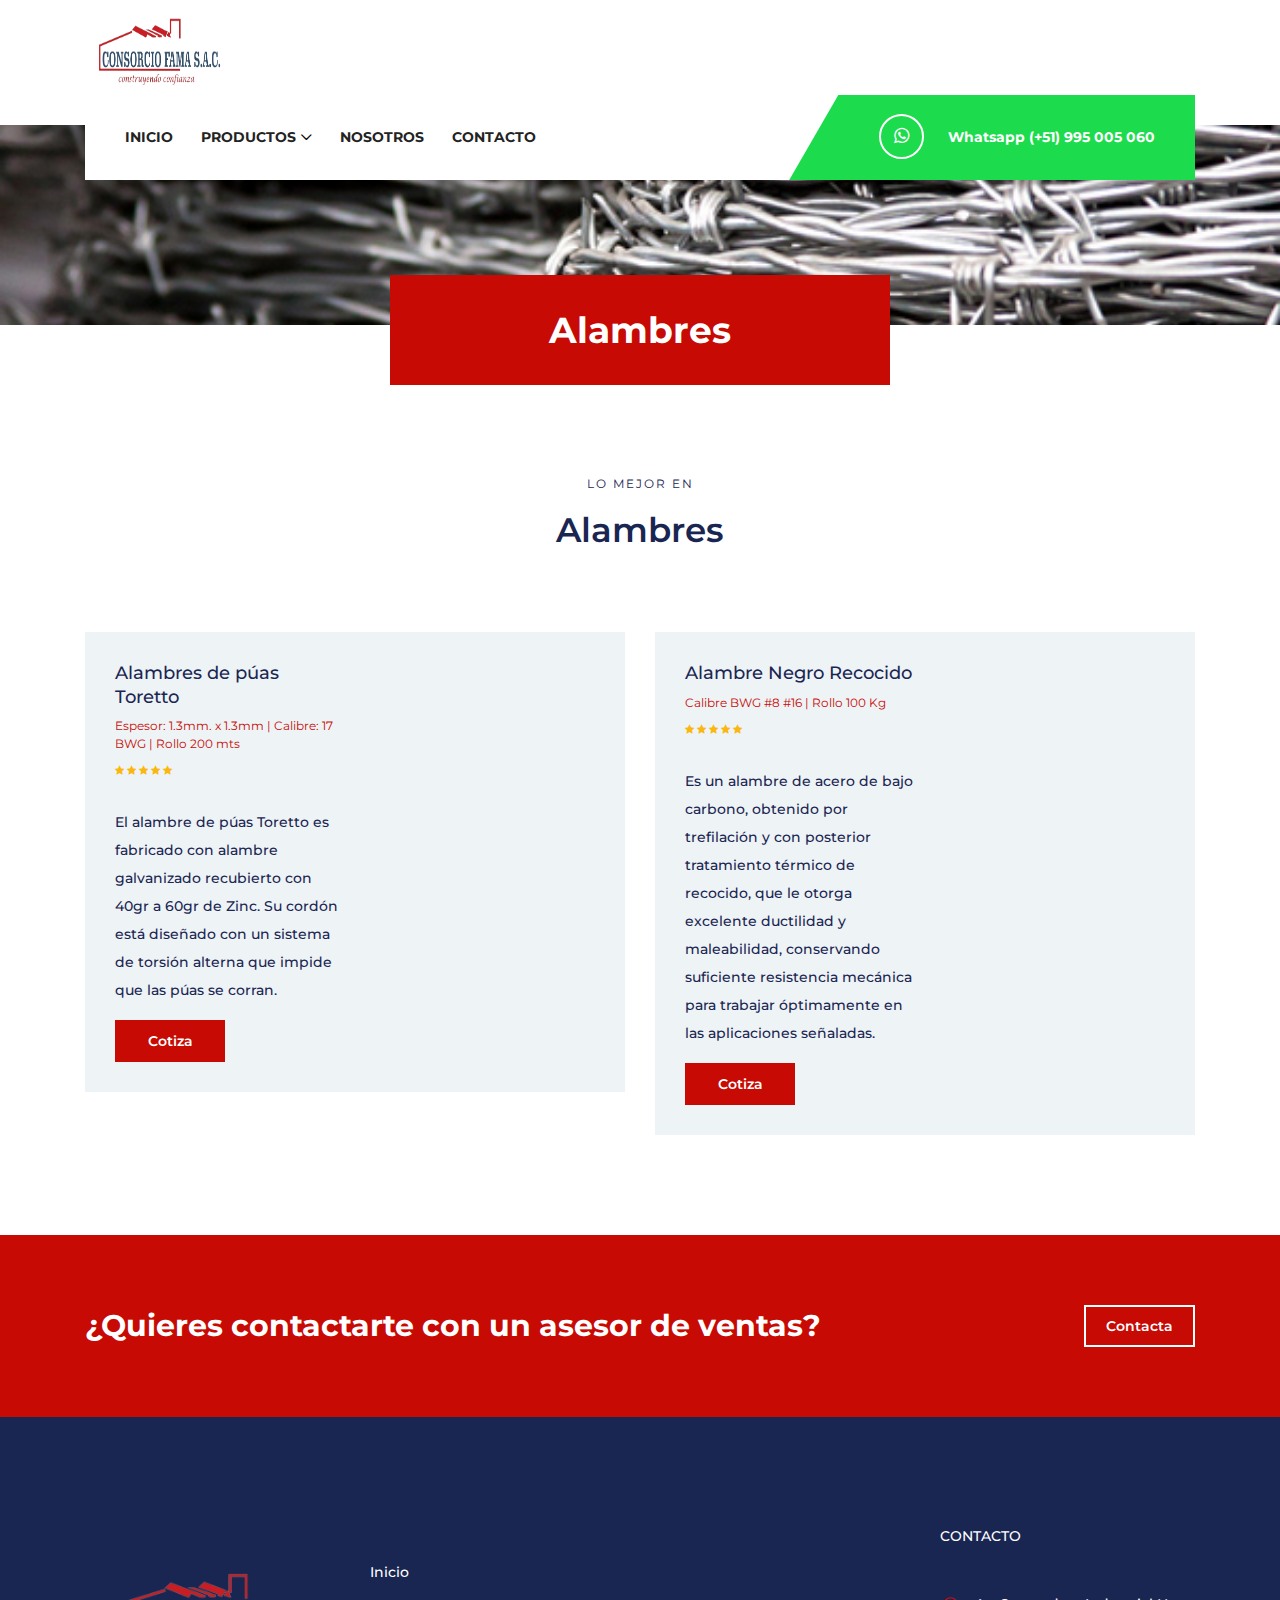
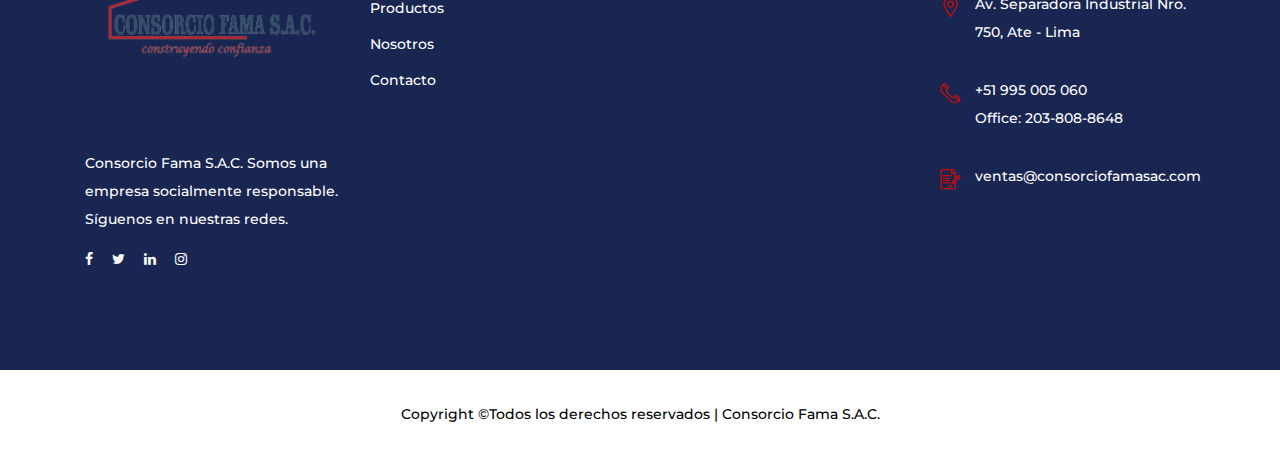
==== alambres.html @ 47dd31bc "carga de otras paginas de productos" ====
<!DOCTYPE html>
<html lang="en">

<head>
    <meta charset="UTF-8">
    <meta name="description" content="">
    <meta http-equiv="X-UA-Compatible" content="IE=edge">
    <meta name="viewport" content="width=device-width, initial-scale=1, shrink-to-fit=no">
    <!-- The above 4 meta tags *must* come first in the head; any other head content must come *after* these tags -->

    <!-- Title -->
    <title>Consorcio Fama s.a.c | Alambres</title>

    <!-- Favicon -->
    <link rel="icon" href="img/core-img/favicon.ico">

    <!-- Core Stylesheet -->
    <link rel="stylesheet" href="style.css">

</head>

<body>
    <!-- ##### Preloader ##### -->
    <div id="preloader">
        <i class="circle-preloader"></i>
    </div>

    <!-- ##### Header Area Start ##### -->
    <header class="header-area">

        <!-- Top Header Area -->
        <div class="top-header">
            <div class="container h-100">
                <div class="row h-100">
                    <div class="col-12 h-100">
                        <div class="header-content h-100 d-flex align-items-center justify-content-between">
                            <div class="logo">
                                <a href="index.html"><img src="img/logo.png" alt=""></a>
                            </div>
                            <!--<div class="login-content">
                                <a href="#">Register / Login</a>
                            </div>-->
                        </div>
                    </div>
                </div>
            </div>
        </div>

        <!-- Navbar Area -->
        <div class="academy-main-menu">
            <div class="classy-nav-container breakpoint-off">
                <div class="container">
                    <!-- Menu -->
                    <nav class="classy-navbar justify-content-between" id="academyNav">
                        

                        <!-- Navbar Toggler -->
                        <div class="classy-navbar-toggler">
                            <span class="navbarToggler"><span></span><span></span><span></span></span>
                        </div>

                        <!-- Menu -->
                        <div class="classy-menu">

                            <!-- close btn -->
                            <div class="classycloseIcon">
                                <div class="cross-wrap"><span class="top"></span><span class="bottom"></span></div>
                            </div>

                            <!-- Nav Start -->
                            <div class="classynav">
                                <ul>
                                    <li><a href="index.html">Inicio</a></li>
                                    
                                    <li><a href="#">Productos</a>
                                        <div class="megamenu">
                                            <ul class="single-mega cn-col-4">
                                                
                                                <li><a href="calaminas.html">Calaminas</a></li>
                                                <li><a href="mallas.html">Mallas</a></li>
                                                <li><a href="madera.html">Madera</a></li>
                                                <li><a href="alambres.html">Alambres</a></li>
                                                <li><a href="#">Clavos</a></li>
                                                <li><a href="#">Bobinas</a></li>
                                            </ul>
                                           
                                            <div class="single-mega cn-col-4">
                                                <img src="img/alambres/alambre1.jpg" alt="">
                                            </div>
                                        </div>
                                    </li>
                                    <li><a href="index.html#nosotros">Nosotros</a></li>
                                    
                                    <li><a href="#">Contacto</a></li>
                                </ul>
                            </div>
                            <!-- Nav End -->
                        </div>

                        <!-- Calling Info -->
                        <div class="calling-info">
                            <div class="call-center">
                                <a href="https://api.whatsapp.com/send?phone=51995005060&text=Hola,%20quiero%20mas%20informacion%20sobre%20el%20consorcio%20FAMA%20S.A.C."   target="_blank"  ><i class="fa fa-whatsapp"></i> <span> Whatsapp (+51) 995 005 060</span></a>  
                                
                            </div>
                        </div>
                    </nav>
                </div>
            </div>
        </div>
    </header>
    <!-- ##### Header Area End ##### -->

    <!-- ##### Breadcumb Area Start ##### -->
    <div class="breadcumb-area bg-img" style="background-image: url(img/bg-img/bg-33.jpg);">
        <div class="bradcumbContent">
            <h2>Alambres</h2>
        </div>
    </div>
    <!-- ##### Breadcumb Area End ##### -->

    <!-- ##### Top Popular Courses Area Start ##### -->
    <div class="top-popular-courses-area mt-50 section-padding-100-70">
        <div class="container">
            <div class="row">
                <div class="col-12">
                    <div class="section-heading text-center mx-auto wow fadeInUp" data-wow-delay="300ms">
                        <span>Lo mejor en </span>
                        <h3>Alambres</h3>
                    </div>
                </div>
            </div>
            <div class="row">

                <!-- Single Top Popular Course -->
                <div class="col-12 col-lg-6">
                    <div class="single-top-popular-course d-flex align-items-center flex-wrap mb-30 wow fadeInUp" data-wow-delay="400ms">
                        <div class="popular-course-content">
                            <h5>Alambres de púas Toretto</h5>
                            <span>Espesor: 1.3mm. x 1.3mm
                              | Calibre: 17 BWG  | Rollo 200 mts</span>
                            <div class="course-ratings">
                                <i class="fa fa-star" aria-hidden="true"></i>
                                <i class="fa fa-star" aria-hidden="true"></i>
                                <i class="fa fa-star" aria-hidden="true"></i>
                                <i class="fa fa-star" aria-hidden="true"></i>
                                <i class="fa fa-star" aria-hidden="true"></i>
                            </div>
                            <p>El alambre de púas Toretto es fabricado con alambre galvanizado recubierto
                                con 40gr a 60gr de Zinc. Su cordón está diseñado con un sistema de torsión
                                alterna que impide que las púas se corran.</p>
                                <a href="https://api.whatsapp.com/send?phone=51995005060&text=Hola,%20quiero%20mas%20informacion%20sobre%20el%20consorcio%20FAMA%20S.A.C."   target="_blank"  class="btn academy-btn btn-sm">Cotiza</a>
                        </div>
                        <div class="popular-course-thumb bg-img" style="background-image: url(img/alambres/alambre1.jpg);"></div>
                    </div>
                </div>

                <!-- Single Top Popular Course -->
                <div class="col-12 col-lg-6">
                    <div class="single-top-popular-course d-flex align-items-center flex-wrap mb-30 wow fadeInUp" data-wow-delay="500ms">
                        <div class="popular-course-content">
                            <h5>Alambre Negro Recocido</h5>
                            <span>Calibre BWG #8 #16
                                |  Rollo 100 Kg</span>
                            <div class="course-ratings">
                                <i class="fa fa-star" aria-hidden="true"></i>
                                <i class="fa fa-star" aria-hidden="true"></i>
                                <i class="fa fa-star" aria-hidden="true"></i>
                                <i class="fa fa-star" aria-hidden="true"></i>
                                <i class="fa fa-star" aria-hidden="true"></i>
                            </div>
                            <p>Es un alambre de acero de bajo carbono, obtenido por trefilación y con
                                posterior tratamiento térmico de recocido, que le otorga excelente ductilidad
                                y maleabilidad, conservando suficiente resistencia mecánica para trabajar
                                óptimamente en las aplicaciones señaladas. </p>
                            <a href="https://api.whatsapp.com/send?phone=51995005060&text=Hola,%20quiero%20mas%20informacion%20sobre%20el%20consorcio%20FAMA%20S.A.C."   target="_blank"  class="btn academy-btn btn-sm">Cotiza</a>
                        </div>
                        <div class="popular-course-thumb bg-img" style="background-image: url(img/alambres/alambre2.png);"></div>
                    </div>
                </div>

                

                
               
            </div>
        </div>
    </div>
    

    <!-- ##### CTA Area Start ##### -->
    <div class="call-to-action-area">
        <div class="container">
            <div class="row">
                <div class="col-12">
                    <div class="cta-content d-flex align-items-center justify-content-between flex-wrap">
                        <h3>¿Quieres contactarte con un asesor de ventas? </h3>
                    
                        <a href="https://api.whatsapp.com/send?phone=51995005060&text=Hola,%20quiero%20mas%20informacion%20sobre%20el%20consorcio%20FAMA%20S.A.C."   target="_blank"  class="btn academy-btn">Contacta</a>
                    </div>
                </div>
            </div>
        </div>
    </div>
    <!-- ##### CTA Area End ##### -->

    <!-- ##### Footer Area Start ##### -->
    <footer class="footer-area">
        <div class="main-footer-area section-padding-100-0">
            <div class="container">
                <div class="row">
                    <!-- Footer Widget Area -->
                    <div class="col-12 col-sm-6 col-lg-3">
                        <div class="footer-widget mb-100">
                            <div class="widget-title">
                                <a href="#"><img src="img/logo.png" alt=""></a>
                            </div>
                            <p>Consorcio Fama S.A.C. Somos una empresa socialmente responsable. Síguenos en nuestras redes.</p>
                            <div class="footer-social-info">
                                <a href="#"><i class="fa fa-facebook"></i></a>
                                <a href="#"><i class="fa fa-twitter"></i></a>
                                <a href="#"><i class="fa fa-linkedin"></i></a>
                                
                                <a href="#"><i class="fa fa-instagram"></i></a>
                            </div>
                        </div>
                    </div>
                    <!-- Footer Widget Area -->
                    <div class="col-12 col-sm-6 col-lg-3">
                        <div class="footer-widget mb-100">
                            <div class="widget-title">
                                
                            </div>
                            <nav>
                                <ul class="useful-links">
                                    <li><a href="#">Inicio</a></li>
                                    <li><a href="#catalogo">Productos</a></li>
                                    <li><a href="#nosotros">Nosotros</a></li>
                                    <li><a href="#">Contacto</a></li>
                                </ul>
                            </nav>
                        </div>
                    </div>
                    <!-- Footer Widget Area -->
                    <div class="col-12 col-sm-6 col-lg-3">
                        <div class="footer-widget mb-100">
                            <div class="widget-title">
                                
                            </div>
                            <div class="gallery-list d-flex justify-content-between flex-wrap">
                                
                            </div>
                        </div>
                    </div>
                    <!-- Footer Widget Area -->
                    <div class="col-12 col-sm-6 col-lg-3">
                        <div class="footer-widget mb-100">
                            <div class="widget-title">
                                <h6>Contacto</h6>
                            </div>
                            <div class="single-contact d-flex mb-30">
                                <i class="icon-placeholder"></i>
                                <p>Av. Separadora Industrial Nro. 750, Ate - Lima</p>
                            </div>
                            <div class="single-contact d-flex mb-30">
                                <i class="icon-telephone-1"></i>
                                <p>+51 995 005 060 <br>Office: 203-808-8648</p>
                            </div>
                            <div class="single-contact d-flex">
                                <i class="icon-contract"></i>
                                <p>ventas@consorciofamasac.com</p>
                            </div>
                        </div>
                    </div>
                </div>
            </div>
        </div>
        <div class="bottom-footer-area">
            <div class="container">
                <div class="row">
                    <div class="col-12">
                        <p style="color:black">
                            Copyright &copy;Todos los derechos reservados  | Consorcio Fama S.A.C.
                            </p>
                    </div>
                </div>
            </div>
        </div>
    </footer>
    <!-- ##### Footer Area Start ##### -->

    <!-- ##### All Javascript Script ##### -->
    <!-- jQuery-2.2.4 js -->
    <script src="js/jquery/jquery-2.2.4.min.js"></script>
    <!-- Popper js -->
    <script src="js/bootstrap/popper.min.js"></script>
    <!-- Bootstrap js -->
    <script src="js/bootstrap/bootstrap.min.js"></script>
    <!-- All Plugins js -->
    <script src="js/plugins/plugins.js"></script>
    <!-- Active js -->
    <script src="js/active.js"></script>
</body>

</html>
---- style.css ----
/* [Master Stylesheet v1.0] */
/* :: :: 1.0 Import Fonts */
@import url("https://fonts.googleapis.com/css?family=Montserrat:300,400,500,600,700,800,900");
/* :: 2.0 Import All CSS */
@import url(css/bootstrap.min.css);
@import url(css/owl.carousel.min.css);
@import url(css/animate.css);
@import url(css/magnific-popup.css);
@import url(css/font-awesome.min.css);
@import url(css/custom-icon.css);
@import url(css/classy-nav.min.css);
/* :: 3.0 Base CSS */
* {
  margin: 0;
  padding: 0; }

body {
  font-family: "Montserrat", sans-serif;
  font-size: 14px; }

h1,
h2,
h3,
h4,
h5,
h6 {
  color: #1a2652;
  line-height: 1.3;
  font-weight: 700; }

p {
  color: #1a2652;
  font-size: 14px;
  line-height: 2;
  font-weight: 500; }

a,
a:hover,
a:focus {
  -webkit-transition-duration: 500ms;
  transition-duration: 500ms;
  text-decoration: none;
  outline: 0 solid transparent;
  color: #141414;
  font-weight: 600;
  font-size: 14px; }
  .logo img{   
    width: 150px;
    height: 150px;
   
    }



ul,
ol {
  margin: 0; }
  ul li,
  ol li {
    list-style: none; }

img {
  height: auto;
  max-width: 100%; }

/* Spacing */
.mt-15 {
  margin-top: 15px !important; }

.mt-30 {
  margin-top: 30px !important; }

.mt-50 {
  margin-top: 50px !important; }

.mt-70 {
  margin-top: 70px !important; }

.mt-100 {
  margin-top: 100px !important; }

.mb-15 {
  margin-bottom: 15px !important; }

.mb-30 {
  margin-bottom: 30px !important; }

.mb-50 {
  margin-bottom: 50px !important; }

.mb-70 {
  margin-bottom: 70px !important; }

.mb-100 {
  margin-bottom: 100px !important; }

.ml-15 {
  margin-left: 15px !important; }

.ml-30 {
  margin-left: 30px !important; }

.ml-50 {
  margin-left: 50px !important; }

.mr-15 {
  margin-right: 15px !important; }

.mr-30 {
  margin-right: 30px !important; }

.mr-50 {
  margin-right: 50px !important; }

/* Height */
.height-400 {
  height: 400px !important; }

.height-500 {
  height: 500px !important; }

.height-600 {
  height: 600px !important; }

.height-700 {
  height: 700px !important; }

.height-800 {
  height: 800px !important; }

/* Section Padding */
.section-padding-100 {
  padding-top: 100px;
  padding-bottom: 100px; }

.section-padding-100-0 {
  padding-top: 100px;
  padding-bottom: 0; }

.section-padding-0-100 {
  padding-top: 0;
  padding-bottom: 100px; }

.section-padding-100-70 {
  padding-top: 100px;
  padding-bottom: 70px; }

/* Section Heading */
.section-heading {
  position: relative;
  z-index: 1;
  max-width: 600px;
  margin-bottom: 80px !important; }
  .section-heading span {
    color: #1a2652;
    font-size: 12px;
    text-transform: uppercase;
    margin-bottom: 15px;
    display: block;
    letter-spacing: 2px; }
  .section-heading h3 {
    font-size: 34px;
    margin-bottom: 0;
    font-weight: 600; }
    @media only screen and (max-width: 767px) {
      .section-heading h3 {
        font-size: 24px; } }
  .section-heading.text-left {
    text-align: left !important; }
  .section-heading.white span,
  .section-heading.white h3 {
    color: #ffffff; }

/* Preloader */
#preloader {
  background: #c70a04;
  background: -webkit-linear-gradient(to right, #c70a04, #c70a04);
  background: linear-gradient(to right, #c70a04, #c70a04);
  width: 100%;
  height: 100%;
  position: fixed;
  top: 0;
  left: 0;
  right: 0;
  z-index: 5000; }
  #preloader .circle-preloader {
    display: block;
    width: 60px;
    height: 60px;
    border: 2px solid rgba(255, 255, 255, 0.5);
    border-bottom-color: #ffffff;
    border-radius: 50%;
    position: absolute;
    top: 0;
    left: 0;
    right: 0;
    bottom: 0;
    margin: auto;
    animation: spin 2s infinite linear; }
@-webkit-keyframes spin {
  100% {
    -webkit-transform: rotate(360deg);
    transform: rotate(360deg); } }
@keyframes spin {
  100% {
    -webkit-transform: rotate(360deg);
    transform: rotate(360deg); } }
/* Miscellaneous */
.bg-img {
  background-position: center center;
  background-size: cover;
  background-repeat: no-repeat; }

.bg-white {
  background-color: #ffffff !important; }

.bg-dark {
  background-color: #000000 !important; }

.bg-transparent {
  background-color: transparent !important; }

.font-bold {
  font-weight: 700; }

.font-light {
  font-weight: 300; }

.bg-overlay {
  position: relative;
  z-index: 2;
  background-position: center center;
  background-size: cover; }
  .bg-overlay::after {
    background-color: rgba(0, 0, 0, 0.88);
    position: absolute;
    z-index: -1;
    top: 0;
    left: 0;
    width: 100%;
    height: 100%;
    content: ""; }

.mfp-image-holder .mfp-close,
.mfp-iframe-holder .mfp-close {
  color: #ffffff;
  right: 0;
  padding-right: 0;
  width: 30px;
  height: 30px;
  background-color: #c70a04;
  line-height: 30px;
  text-align: center;
  position: absolute;
  top: 40px;
  right: -30px; }
  @media only screen and (max-width: 767px) {
    .mfp-image-holder .mfp-close,
    .mfp-iframe-holder .mfp-close {
      right: 0; } }

/* ScrollUp */
#scrollUp {
  background: #c70a04;
  background: -webkit-linear-gradient(to right, #c70a04, #c70a04);
  background: linear-gradient(to right, #c70a04, #c70a04);
  border-radius: 0;
  bottom: 60px;
  box-shadow: 0 2px 6px 0 rgba(0, 0, 0, 0.3);
  color: #ffffff;
  font-size: 24px;
  height: 40px;
  line-height: 40px;
  right: 60px;
  text-align: center;
  width: 40px;
  -webkit-transition-duration: 500ms;
  transition-duration: 500ms; }
  #scrollUp:hover {
    background-color: #141414; }
  @media only screen and (max-width: 767px) {
    #scrollUp {
      bottom: 30px;
      right: 30px; } }

/* Essence Button */
.academy-btn {
  display: inline-block;
  min-width: 160px;
  height: 65px;
  color: #ffffff;
  border: none;
  border-radius: 0;
  padding: 0 40px;
  font-size: 14px;
  line-height: 65px;
  -webkit-transition: all 500ms;
  transition: all 500ms;
  background: #c70a04;
  background-image: -webkit-linear-gradient(left, #c70a04 0%, #c70a04 51%, #c70a04 100%);
  background-image: linear-gradient(to right, #c70a04 0%, #c70a04 51%, #c70a04 100%);
  font-weight: 600; }
  .academy-btn.btn-sm {
    min-width: 110px;
    padding: 0 20px;
    height: 42px;
    line-height: 42px; }
  .academy-btn.active, .academy-btn:hover, .academy-btn:focus {
    font-size: 14px;
    font-weight: 600;
    color: #ffffff;
    background: #c70a04;
    background: -webkit-linear-gradient(to right, #c70a04, #c70a04);
    background: linear-gradient(to right, #c70a04, #c70a04); }
  .academy-btn.btn-2 {
    background: #141414; }
    .academy-btn.btn-2:hover, .academy-btn.btn-2:focus {
      background: #c70a04; }
  .academy-btn.btn-3 {
    background: #c70a04; }
    .academy-btn.btn-3:hover, .academy-btn.btn-3:focus {
      background: #141414; }
  .academy-btn.btn-4 {
    background: #ffffff;
    border: 2px solid #c70a04;
    color: #1a2652; }
    .academy-btn.btn-4:hover, .academy-btn.btn-4:focus {
      background: #c70a04;
      color: #ffffff; }

/* Header Area CSS */
.header-area {
  position: relative;
  z-index: 100;
  width: 100%;
  height: 125px; }
  .header-area .top-header {
    width: 100%;
    height: 95px; }
    .header-area .top-header .login-content a {
      display: inline-block;
      font-weight: 600; }
      .header-area .top-header .login-content a:hover {
        color: #c70a04; }
  .header-area .academy-main-menu {
    position: absolute;
    width: 100%;
    height: 85px;
    background-color: transparent;
    top: 95px;
    z-index: 100;
    left: 0;
    right: 0; }
    .header-area .academy-main-menu .classy-nav-container {
      background-color: transparent; }
    .header-area .academy-main-menu .classy-navbar {
      background-color: #ffffff;
      height: 85px;
      padding: 0; }
      @media only screen and (min-width: 768px) and (max-width: 991px) {
        .header-area .academy-main-menu .classy-navbar {
          padding: 0;
          padding-left: 2em; } }
      @media only screen and (max-width: 767px) {
        .header-area .academy-main-menu .classy-navbar {
          padding: 0;
          padding-left: 2em; } }
      .header-area .academy-main-menu .classy-navbar .classynav ul li a {
        font-weight: 700;
        text-transform: uppercase; }
        .header-area .academy-main-menu .classy-navbar .classynav ul li a:hover, .header-area .academy-main-menu .classy-navbar .classynav ul li a:focus {
          color: #c70a04; }
    .header-area .academy-main-menu .classynav {
      padding-left: 2em; }
      @media only screen and (min-width: 992px) and (max-width: 1199px) {
        .header-area .academy-main-menu .classynav {
          padding-left: 1em; } }
      @media only screen and (min-width: 768px) and (max-width: 991px) {
        .header-area .academy-main-menu .classynav {
          padding-left: 0; } }
      @media only screen and (max-width: 767px) {
        .header-area .academy-main-menu .classynav {
          padding-left: 0; } }
    .header-area .academy-main-menu .calling-info {
      position: relative;
      padding-left: 80px;
      overflow: hidden; }
      @media only screen and (min-width: 992px) and (max-width: 1199px) {
        .header-area .academy-main-menu .calling-info {
          padding-left: 50px; } }
      .header-area .academy-main-menu .calling-info .call-center {
        position: relative;
        z-index: 1;
        background: #1cdb4c;
        background: -webkit-linear-gradient(to right, #1cdb4c, #1cdb4c);
        background: linear-gradient(to right, #1cdb4c, #1cdb4c);
        padding: 0 40px;
        line-height: 85px;
        height: 85px; }
        @media only screen and (min-width: 992px) and (max-width: 1199px) {
          .header-area .academy-main-menu .calling-info .call-center {
            padding: 0 15px 0 30px; } }
        .header-area .academy-main-menu .calling-info .call-center a {
          color: #ffffff;
          font-size: 14px;
          font-weight: 700;
          display: block; }
          .header-area .academy-main-menu .calling-info .call-center a i {
            width: 45px;
            height: 45px;
            border: 2px solid #ffffff;
            border-radius: 50%;
            display: inline-block;
            line-height: 41px;
            font-size: 18px;
            text-align: center;
            margin-right: 20px; }
            @media only screen and (min-width: 992px) and (max-width: 1199px) {
              .header-area .academy-main-menu .calling-info .call-center a i {
                margin-right: 10px; } }
          @media only screen and (max-width: 767px) {
            .header-area .academy-main-menu .calling-info .call-center a span {
              display: none; } }
        .header-area .academy-main-menu .calling-info .call-center:before {
          position: absolute;
          width: 50px;
          height: 120%;
          top: 3px;
          left: -28px;
          z-index: 1;
          background-color: #1cdb4c;
          content: '';
          -webkit-transform: rotate(30deg);
          transform: rotate(30deg); }
          @media only screen and (min-width: 992px) and (max-width: 1199px) {
            .header-area .academy-main-menu .calling-info .call-center:before {
              width: 42px; } }
  .header-area .is-sticky .academy-main-menu {
    position: fixed;
    width: 100%;
    height: 85px;
    top: 0;
    left: 0;
    z-index: 3000;
 
    background-color: #ffffff;
    box-shadow: 0 5px 40px rgba(0, 0, 0, 0.2); }
    .header-area .is-sticky .academy-main-menu::after {
      position: absolute;
      width: 25%;
      height: 100%;
      top: 0;
      right: 0;
      z-index: 1;
      background-color: #1cdb4c;
      content: ''; }

.hero-slides {
  position: relative;
  z-index: 1; }
  .hero-slides .single-hero-slide {
    width: 100%;
    height: 850px;
    position: relative;
    z-index: 1; }
    @media only screen and (min-width: 992px) and (max-width: 1199px) {
      .hero-slides .single-hero-slide {
        height: 650px; } }
    @media only screen and (min-width: 768px) and (max-width: 991px) {
      .hero-slides .single-hero-slide {
        height: 550px; } }
    @media only screen and (max-width: 767px) {
      .hero-slides .single-hero-slide {
        height: 600px; } }
    .hero-slides .single-hero-slide h4 {
      color: #ffffff;
      margin-bottom: 10px; }
      @media only screen and (max-width: 767px) {
        .hero-slides .single-hero-slide h4 {
          font-size: 18px; } }
    .hero-slides .single-hero-slide h2 {
      font-size: 60px;
      color: #ffffff;
      margin-bottom: 30px; }
      @media only screen and (min-width: 992px) and (max-width: 1199px) {
        .hero-slides .single-hero-slide h2 {
          font-size: 48px; } }
      @media only screen and (min-width: 768px) and (max-width: 991px) {
        .hero-slides .single-hero-slide h2 {
          font-size: 36px; } }
      @media only screen and (max-width: 767px) {
        .hero-slides .single-hero-slide h2 {
          font-size: 30px; } }
  .hero-slides .owl-prev,
  .hero-slides .owl-next {
    background: #c70a04;
    background: -webkit-linear-gradient(to right, #c70a04, #c70a04);
    background: linear-gradient(to right, #c70a04, #c70a04);
    width: 56px;
    height: 56px;
    line-height: 56px;
    color: #ffffff;
    top: 50%;
    margin-top: -28px;
    left: 5%;
    position: absolute;
    z-index: 10;
    text-align: center;
    font-size: 22px;
    font-weight: 700;
    opacity: 0;
    visibility: hidden;
    -webkit-transition-duration: 500ms;
    transition-duration: 500ms; }
    @media only screen and (max-width: 767px) {
      .hero-slides .owl-prev,
      .hero-slides .owl-next {
        width: 40px;
        height: 40px;
        line-height: 40px;
        margin-top: -20px; } }
    .hero-slides .owl-prev:hover, .hero-slides .owl-prev:focus,
    .hero-slides .owl-next:hover,
    .hero-slides .owl-next:focus {
      background: #141414;
      color: #ffffff; }
  .hero-slides .owl-next {
    left: auto;
    right: 5%; }
  .hero-slides:hover .owl-prev, .hero-slides:hover .owl-next {
    opacity: 1;
    visibility: visible; }

/* Top Features Area CSS */
.top-features-area {
  position: relative;
  z-index: 50;
  margin-bottom: -60px; }
  @media only screen and (max-width: 767px) {
    .top-features-area {
      margin-bottom: -115px; } }
  .top-features-area .features-content {
    position: relative;
    z-index: 50;
    background: #c70a04;
    background: -webkit-linear-gradient(to right, #c70a04, #c70a04);
    background: linear-gradient(to right, #c70a04, #c70a04);
    padding: 40px 15px;
    -webkit-transform: translateY(-50%);
    transform: translateY(-50%); }
    .top-features-area .features-content .single-top-features {
      border-right: 2px solid #ffffff; }
      @media only screen and (max-width: 767px) {
        .top-features-area .features-content .single-top-features {
          border-right: none;
          border-bottom: 2px solid #ffffff;
          padding-bottom: 15px;
          margin-bottom: 15px; } }
      .top-features-area .features-content .single-top-features i {
        font-size: 40px;
        margin-right: 15px;
        color: #ffffff; }
        @media only screen and (min-width: 768px) and (max-width: 991px) {
          .top-features-area .features-content .single-top-features i {
            font-size: 28px;
            margin-right: 10px; } }
        @media only screen and (max-width: 767px) {
          .top-features-area .features-content .single-top-features i {
            font-size: 28px;
            margin-right: 10px; } }
      .top-features-area .features-content .single-top-features h5 {
        font-size: 18px;
        margin-bottom: 0;
        font-weight: 600;
        color: #ffffff; }
        @media only screen and (min-width: 768px) and (max-width: 991px) {
          .top-features-area .features-content .single-top-features h5 {
            font-size: 16px; } }
    .top-features-area .features-content .col-12:last-child .single-top-features {
      border-right: none; }
      @media only screen and (max-width: 767px) {
        .top-features-area .features-content .col-12:last-child .single-top-features {
          border: none;
          padding-bottom: 0;
          margin-bottom: 0; } }

/* Course Area CSS */
.single-course-area .course-icon {
  -webkit-box-flex: 0;
  -ms-flex: 0 0 91px;
  flex: 0 0 91px;
  min-width: 91px;
  width: 91px;
  background: #c70a04;
  background: -webkit-linear-gradient(to right, #c70a04, #c70a04);
  background: linear-gradient(to right, #c70a04, #c70a04);
  width: 91px;
  height: 91px;
  line-height: 95px;
  font-size: 40px;
  color: #ffffff;
  text-align: center;
  border-radius: 50%;
  margin-right: 30px; }
.single-course-area .course-content h4 {
  margin-bottom: 15px;
  -webkit-transition-duration: 500ms;
  transition-duration: 500ms; }
  @media only screen and (min-width: 992px) and (max-width: 1199px) {
    .single-course-area .course-content h4 {
      font-size: 18px; } }
  @media only screen and (min-width: 768px) and (max-width: 991px) {
    .single-course-area .course-content h4 {
      font-size: 16px; } }
  @media only screen and (max-width: 767px) {
    .single-course-area .course-content h4 {
      font-size: 18px; } }
.single-course-area .course-content p {
  margin-bottom: 0; }
.single-course-area:hover .course-content h4, .single-course-area:focus .course-content h4 {
  color: #c70a04; }

/* Testimonials Area CSS */
.single-testimonial-area {
  position: relative;
  z-index: 1; }
  .single-testimonial-area .testimonial-thumb {
    -webkit-transition-duration: 500ms;
    transition-duration: 500ms;
    -webkit-box-flex: 0;
    -ms-flex: 0 0 55px;
    flex: 0 0 55px;
    max-width: 55px;
    width: 55px;
    height: 55px;
    border: 2px solid transparent;
    margin-right: 40px;
    margin-top: 15px;
    border-radius: 50%; }
    .single-testimonial-area .testimonial-thumb img {
      border-radius: 50%; }
  .single-testimonial-area .testimonial-content h5 {
    -webkit-transition-duration: 500ms;
    transition-duration: 500ms;
    color: #ffffff;
    font-weight: 500;
    margin-bottom: 30px; }
  .single-testimonial-area .testimonial-content p {
    color: #ffffff; }
  .single-testimonial-area .testimonial-content h6 {
    color: #ffffff;
    margin-bottom: 0;
    font-weight: 500;
    font-size: 15px; }
    .single-testimonial-area .testimonial-content h6 span {
      color: #c70a04; }
  .single-testimonial-area:hover .testimonial-thumb {
    border-color: #c70a04; }
  .single-testimonial-area:hover .testimonial-content h5 {
    color: #c70a04; }

/* Top Popular Course Area CSS */
.single-top-popular-course {
  position: relative;
  z-index: 1;
  margin-bottom: 30px;
  background-color: #eef3f6; }
  .single-top-popular-course .popular-course-content {
    -webkit-box-flex: 0;
    -ms-flex: 0 0 54%;
    flex: 0 0 54%;
    max-width: 54%;
    width: 54%;
    padding: 30px; }
    @media only screen and (max-width: 767px) {
      .single-top-popular-course .popular-course-content {
        -webkit-box-flex: 0;
        -ms-flex: 0 0 100%;
        flex: 0 0 100%;
        max-width: 100%;
        width: 100%; } }
    .single-top-popular-course .popular-course-content h5 {
      font-size: 18px;
      font-weight: 500;
      margin-bottom: 8px; }
    .single-top-popular-course .popular-course-content span {
      font-size: 12px;
      color: #c70a04;
      margin-bottom: 10px;
      display: block; }
    .single-top-popular-course .popular-course-content .course-ratings {
      font-size: 10px;
      color: #fbb710;
      margin-bottom: 30px; }
      .single-top-popular-course .popular-course-content .course-ratings .fa-star-o {
        color: #e0e3e4; }
  .single-top-popular-course .popular-course-thumb {
    -webkit-box-flex: 0;
    -ms-flex: 0 0 46%;
    flex: 0 0 46%;
    max-width: 46%;
    width: 46%;
    height: 350px; }
    @media only screen and (min-width: 992px) and (max-width: 1199px) {
      .single-top-popular-course .popular-course-thumb {
        height: 420px; } }
    @media only screen and (max-width: 767px) {
      .single-top-popular-course .popular-course-thumb {
        -webkit-box-flex: 0;
        -ms-flex: 0 0 100%;
        flex: 0 0 100%;
        max-width: 100%;
        width: 100%; } }
    @media only screen and (min-width: 480px) and (max-width: 767px) {
      .single-top-popular-course .popular-course-thumb {
        height: 250px; } }

.popular-course-details-area .single-top-popular-course {
  margin-bottom: 0; }
  .popular-course-details-area .single-top-popular-course .popular-course-content {
    -webkit-box-flex: 0;
    -ms-flex: 0 0 570px;
    flex: 0 0 570px;
    max-width: 570px;
    width: 570px;
    padding: 30px;
    margin-left: auto; }
    @media only screen and (min-width: 992px) and (max-width: 1199px) {
      .popular-course-details-area .single-top-popular-course .popular-course-content {
        -webkit-box-flex: 0;
        -ms-flex: 0 0 465px;
        flex: 0 0 465px;
        max-width: 465px;
        width: 465px; } }
    @media only screen and (min-width: 768px) and (max-width: 991px) {
      .popular-course-details-area .single-top-popular-course .popular-course-content {
        -webkit-box-flex: 0;
        -ms-flex: 0 0 370px;
        flex: 0 0 370px;
        max-width: 370px;
        width: 370px; } }
    @media only screen and (max-width: 767px) {
      .popular-course-details-area .single-top-popular-course .popular-course-content {
        -webkit-box-flex: 0;
        -ms-flex: 0 0 100%;
        flex: 0 0 100%;
        max-width: 100%;
        width: 100%; } }
    .popular-course-details-area .single-top-popular-course .popular-course-content h5 {
      font-size: 36px;
      font-weight: 500;
      margin-bottom: 8px;
      margin-left: -2px; }
    .popular-course-details-area .single-top-popular-course .popular-course-content span {
      font-size: 14px;
      color: #c70a04;
      margin-bottom: 10px;
      display: block; }
    .popular-course-details-area .single-top-popular-course .popular-course-content .course-ratings {
      font-size: 10px;
      color: #fbb710;
      margin-bottom: 30px; }
      .popular-course-details-area .single-top-popular-course .popular-course-content .course-ratings .fa-star-o {
        color: #e0e3e4; }
  .popular-course-details-area .single-top-popular-course .popular-course-thumb {
    -webkit-box-flex: 0;
    -ms-flex: 0 0 50%;
    flex: 0 0 50%;
    max-width: 50%;
    width: 50%;
    height: 620px; }
    @media only screen and (max-width: 767px) {
      .popular-course-details-area .single-top-popular-course .popular-course-thumb {
        -webkit-box-flex: 0;
        -ms-flex: 0 0 100%;
        flex: 0 0 100%;
        max-width: 100%;
        width: 100%;
        height: 400px; } }

/* Partner Area CSS */
.partners-logo {
  position: relative;
  z-index: 1; }
  .partners-logo a {
    display: inline-block;
    max-width: 130px; }
    @media only screen and (max-width: 767px) {
      .partners-logo a {
        max-width: 40px; } }
    @media only screen and (min-width: 480px) and (max-width: 767px) {
      .partners-logo a {
        max-width: 60px; } }

/* Call to Action Area CSS */
.call-to-action-area {
  position: relative;
  z-index: 1;
  background: #c70a04;
  background: -webkit-linear-gradient(to right, #c70a04, #c70a04);
  background: linear-gradient(to right, #c70a04, #c70a04);
  padding: 70px 0; }
  .call-to-action-area .cta-content h3 {
    font-size: 30px;
    color: #ffffff;
    margin-bottom: 0; }
    @media only screen and (min-width: 992px) and (max-width: 1199px) {
      .call-to-action-area .cta-content h3 {
        font-size: 24px; } }
    @media only screen and (min-width: 768px) and (max-width: 991px) {
      .call-to-action-area .cta-content h3 {
        font-size: 20px; } }
    @media only screen and (max-width: 767px) {
      .call-to-action-area .cta-content h3 {
        font-size: 24px;
        margin-bottom: 30px; } }
  .call-to-action-area .cta-content .academy-btn {
    min-width: 110px;
    padding: 0 20px;
    height: 42px;
    line-height: 38px;
    border: 2px solid #ffffff; }

/* Footer Area CSS */
.main-footer-area {
  background-color: #1a2652; }
  .main-footer-area .footer-widget .widget-title {
    margin-bottom: 45px; }
    .main-footer-area .footer-widget .widget-title h6 {
      font-size: 14px;
      font-weight: 500;
      margin-bottom: 0;
      color: #ffffff;
      margin-top: 10px;
      text-transform: uppercase; }
  .main-footer-area .footer-widget .footer-social-info a {
    display: inline-block;
    color: #ffffff;
    margin-right: 15px; }
    .main-footer-area .footer-widget .footer-social-info a:hover, .main-footer-area .footer-widget .footer-social-info a:focus {
      color: #ffffff; }
  .main-footer-area .footer-widget .useful-links li a {
    display: block;
    color: #ffffff;
    margin-bottom: 15px;
    font-size: 14px;
    font-weight: 500; }
    .main-footer-area .footer-widget .useful-links li a:hover, .main-footer-area .footer-widget .useful-links li a:focus {
      color: #c70a04; }
  .main-footer-area .footer-widget .gallery-list a {
    position: relative;
    z-index: 1;
    @flex (0 0 30%);
    max-width: 30%;
    margin-bottom: 15px;
    cursor: zoom-in; }
    .main-footer-area .footer-widget .gallery-list a::after {
      position: absolute;
      width: 100%;
      height: 100%;
      top: 0;
      left: 0;
      content: '';
      background-color: rgba(97, 186, 109, 0.8);
      opacity: 0;
      visibility: hidden;
      -webkit-transition-duration: 500ms;
      transition-duration: 500ms; }
    .main-footer-area .footer-widget .gallery-list a:hover::after {
      opacity: 1;
      visibility: visible; }
  .main-footer-area .footer-widget .single-contact i {
    color: #c70a04;
    font-size: 20px;
    margin-right: 15px;
    padding-top: 7px; }
  .main-footer-area .footer-widget .single-contact p {
    margin-bottom: 0; }

.bottom-footer-area {
  background-color: #ffffff;
  padding: 30px 0;
  text-align: center; }
  .bottom-footer-area p {
    font-size: 12px;
    margin-bottom: 0; }
    .bottom-footer-area p a {
      color: #ffffff;
      font-size: 12px; }
.footer-area p {
  color:#ffffff;
  font-size: 14px;
  line-height: 2;
  font-weight: 500; }


/* Breadcumb Area CSS */
.breadcumb-area {
  position: relative;
  z-index: 10;
  width: 100%;
  height: 200px; }
  .breadcumb-area .bradcumbContent {
    width: 500px;
    height: 110px;
    background: #c70a04;
    background: -webkit-linear-gradient(to right, #c70a04, #c70a04);
    background: linear-gradient(to right, #c70a04, #c70a04);
    position: absolute;
    bottom: -60px;
    -webkit-transform: translateX(-50%);
    transform: translateX(-50%);
    left: 50%;
    z-index: 30; }
    @media only screen and (max-width: 767px) {
      .breadcumb-area .bradcumbContent {
        width: 280px; } }
    .breadcumb-area .bradcumbContent h2 {
      text-align: center;
      line-height: 110px;
      font-size: 36px;
      color: #ffffff; }
      @media only screen and (max-width: 767px) {
        .breadcumb-area .bradcumbContent h2 {
          font-size: 24px; } }

/* About Us Content Area CSS */
.about-slides {
  position: relative;
  z-index: 1; }
  .about-slides .owl-prev,
  .about-slides .owl-next {
    background: #c70a04;
    background: -webkit-linear-gradient(to right, #c70a04, #c70a04);
    background: linear-gradient(to right, #c70a04, #c70a04);
    width: 56px;
    height: 56px;
    line-height: 56px;
    color: #ffffff;
    top: 50%;
    margin-top: -28px;
    left: 5%;
    position: absolute;
    z-index: 10;
    text-align: center;
    font-size: 22px;
    font-weight: 700;
    -webkit-transition-duration: 500ms;
    transition-duration: 500ms; }
    @media only screen and (max-width: 767px) {
      .about-slides .owl-prev,
      .about-slides .owl-next {
        width: 36px;
        height: 36px;
        line-height: 36px;
        margin-top: -18px; } }
  .about-slides .owl-next {
    left: auto;
    right: 5%; }

/* Teachers Area CSS */
.single-teachers-area {
  position: relative;
  z-index: 1; }
  .single-teachers-area .teachers-info h5 {
    font-weight: 400;
    margin-bottom: 3px; }
  .single-teachers-area .teachers-info span {
    color: #c70a04;
    font-size: 14px; }

/* Blog Area CSS */
@media only screen and (max-width: 767px) {
  .academy-blog-sidebar {
    margin-top: 100px; } }

.single-blog-post {
  background-color: #eef3f6;
  padding: 30px; }
  .single-blog-post .post-title {
    font-size: 24px;
    display: block;
    font-weight: 500;
    margin-bottom: 5px; }
    .single-blog-post .post-title:hover, .single-blog-post .post-title:focus {
      color: #c70a04; }
  .single-blog-post .post-meta {
    margin-bottom: 30px; }
    .single-blog-post .post-meta p {
      font-size: 12px;
      color: #c70a04;
      margin-bottom: 0; }
      .single-blog-post .post-meta p a {
        font-size: 12px;
        color: #c70a04;
        font-weight: 500; }

.academy-pagination-area .pagination .page-item .page-link {
  width: 36px;
  height: 36px;
  background-color: #eef3f6;
  display: block;
  padding: 0;
  border: none;
  margin-right: 10px;
  color: #242424;
  font-size: 12px;
  font-weight: 600;
  text-align: center;
  line-height: 36px; }
  .academy-pagination-area .pagination .page-item .page-link:hover, .academy-pagination-area .pagination .page-item .page-link:focus {
    background-color: #c70a04;
    color: #ffffff; }
.academy-pagination-area .pagination .page-item:first-child .page-link {
  margin-left: 0;
  border-top-left-radius: 0;
  border-bottom-left-radius: 0; }
.academy-pagination-area .pagination .page-item:last-child .page-link {
  border-top-right-radius: 0;
  border-bottom-right-radius: 0; }
.academy-pagination-area .pagination .page-item.active .page-link {
  background-color: #c70a04;
  color: #ffffff; }

.blog-post-search-widget form {
  position: relative;
  z-index: 1; }
  .blog-post-search-widget form input {
    width: 100%;
    height: 48px;
    border: none;
    background-color: #eef3f6;
    padding: 0 30px;
    font-size: 12px;
    font-style: italic; }
  .blog-post-search-widget form button {
    position: absolute;
    top: 0;
    right: 0;
    width: 55px;
    height: 48px;
    background-color: #c70a04;
    border: none;
    z-index: 10;
    cursor: pointer;
    color: #ffffff; }

.blog-post-categories {
  background-color: #eef3f6;
  padding: 30px; }
  .blog-post-categories h5 {
    font-size: 18px;
    margin-bottom: 30px; }
  .blog-post-categories ul {
    padding-left: 30px; }
    .blog-post-categories ul li a {
      font-size: 16px;
      font-weight: 500;
      margin-bottom: 10px;
      display: block; }
      .blog-post-categories ul li a:hover, .blog-post-categories ul li a:focus {
        color: #c70a04; }

.latest-blog-posts {
  background-color: #eef3f6;
  padding: 30px; }
  .latest-blog-posts h5 {
    font-size: 18px;
    margin-bottom: 30px; }
  .latest-blog-posts .latest-blog-post-thumb {
    @flex (0 0 66px);
    max-width: 66px;
    width: 66px;
    margin-right: 15px; }
  .latest-blog-posts .latest-blog-post-content .post-title h6 {
    -webkit-transition-duration: 500ms;
    transition-duration: 500ms;
    font-weight: 500;
    margin-bottom: 3px; }
    @media only screen and (min-width: 768px) and (max-width: 991px) {
      .latest-blog-posts .latest-blog-post-content .post-title h6 {
        font-size: 14px; } }
    .latest-blog-posts .latest-blog-post-content .post-title h6:hover, .latest-blog-posts .latest-blog-post-content .post-title h6:focus {
      color: #c70a04; }
  .latest-blog-posts .latest-blog-post-content .post-date {
    font-size: 12px;
    color: #c70a04; }

.map-area {
  position: relative;
  z-index: 2; }
  .map-area #googleMap {
    width: 100%;
    height: 650px; }
    @media only screen and (min-width: 992px) and (max-width: 1199px) {
      .map-area #googleMap {
        height: 500px; } }

/* Contact Area CSS */
.contact-content {
  background-color: #eef3f6;
  padding: 100px 50px;
  position: relative;
  z-index: 15;
  top: -200px;
  margin-bottom: -100px; }
  @media only screen and (max-width: 767px) {
    .contact-content {
      padding: 50px 30px; } }
  .contact-content .section-heading {
    margin-bottom: 30px !important; }
  .contact-content .contact-social-info a {
    color: #c70a04;
    display: inline-block;
    margin-right: 30px; }
  .contact-content .contact-icon i {
    padding-top: 5px;
    display: inline-block;
    color: #c70a04; }
  .contact-content .contact-form-area {
    padding: 40px 20px;
    background-color: #ffffff; }
    @media only screen and (min-width: 768px) and (max-width: 991px) {
      .contact-content .contact-form-area {
        margin-top: 100px; } }
    @media only screen and (max-width: 767px) {
      .contact-content .contact-form-area {
        margin-top: 50px; } }
    .contact-content .contact-form-area .form-control {
      height: 55px;
      width: 100%;
      background-color: #eef3f6;
      font-size: 12px;
      font-style: italic;
      margin-bottom: 15px;
      border: none;
      border-radius: 0;
      padding: 15px 25px; }
    .contact-content .contact-form-area textarea.form-control {
      height: 200px; }

.elements-title h2 {
  font-weight: 500; }
.elements-title span {
  font-size: 12px;
  letter-spacing: 2px;
  text-transform: uppercase;
  display: block;
  color: #8e8e8e;
  margin-bottom: 15px; }

.single-pie-bar h6 {
  font-weight: 500; }

.single-cool-fact {
  position: relative;
  z-index: 1; }
  .single-cool-fact i {
    font-size: 45px;
    margin-bottom: 30px;
    display: block;
    color: #c70a04; }
  .single-cool-fact h3 {
    font-size: 48px;
    font-weight: 400;
    margin-bottom: 5px; }
  .single-cool-fact p {
    font-size: 16px;
    margin-bottom: 0; }

/* Accordians */
.single-accordion.panel {
  background-color: #ffffff;
  border: 0 solid transparent;
  border-radius: 4px;
  box-shadow: 0 0 0 transparent;
  margin-bottom: 15px; }
.single-accordion:last-of-type {
  margin-bottom: 0; }
.single-accordion h6 {
  margin-bottom: 0;
  text-transform: uppercase; }
  .single-accordion h6 a {
    background-color: #ffffff;
    border-radius: 0;
    color: #141414;
    display: block;
    margin: 0;
    padding: 20px 60px 20px 20px;
    position: relative;
    font-size: 14px;
    text-transform: capitalize;
    font-weight: 500; }
    .single-accordion h6 a span {
      font-size: 10px;
      position: absolute;
      right: 20px;
      text-align: center;
      top: 23px; }
      .single-accordion h6 a span.accor-open {
        opacity: 0;
        -ms-filter: "progid:DXImageTransform.Microsoft.Alpha(Opacity=0)";
        filter: alpha(opacity=0); }
    .single-accordion h6 a.collapsed {
      background: #c70a04;
      background: -webkit-linear-gradient(to right, #c70a04, #c70a04);
      background: linear-gradient(to right, #c70a04, #c70a04);
      color: #ffffff; }
      .single-accordion h6 a.collapsed span.accor-close {
        opacity: 0;
        -ms-filter: "progid:DXImageTransform.Microsoft.Alpha(Opacity=0)";
        filter: alpha(opacity=0); }
      .single-accordion h6 a.collapsed span.accor-open {
        opacity: 1;
        -ms-filter: "progid:DXImageTransform.Microsoft.Alpha(Opacity=100)";
        filter: alpha(opacity=100); }
.single-accordion .accordion-content {
  border-top: 0 solid transparent;
  box-shadow: none; }
  .single-accordion .accordion-content p {
    padding: 20px 15px 5px;
    margin-bottom: 0; }

/* Tabs CSS*/
.academy-tabs-content {
  position: relative;
  z-index: 1; }
  .academy-tabs-content .nav-tabs {
    border-bottom: none;
    margin-bottom: 50px; }
    .academy-tabs-content .nav-tabs .nav-link {
      background: #c70a04;
      background: -webkit-linear-gradient(to right, #c70a04, #c70a04);
      background: linear-gradient(to right, #c70a04, #c70a04);
      padding: 0 20px;
      height: 50px;
      line-height: 50px;
      color: #ffffff;
      margin: 0 2px;
      border-radius: 0;
      border: none; }
      @media only screen and (min-width: 992px) and (max-width: 1199px) {
        .academy-tabs-content .nav-tabs .nav-link {
          padding: 0 10px; } }
      @media only screen and (max-width: 767px) {
        .academy-tabs-content .nav-tabs .nav-link {
          padding: 0 10px; } }
      .academy-tabs-content .nav-tabs .nav-link.active {
        background: #ffffff;
        color: #141414; }
  .academy-tabs-content .tab-content h6 {
    font-size: 18px; }

/*# sourceMappingURL=style.css.map */
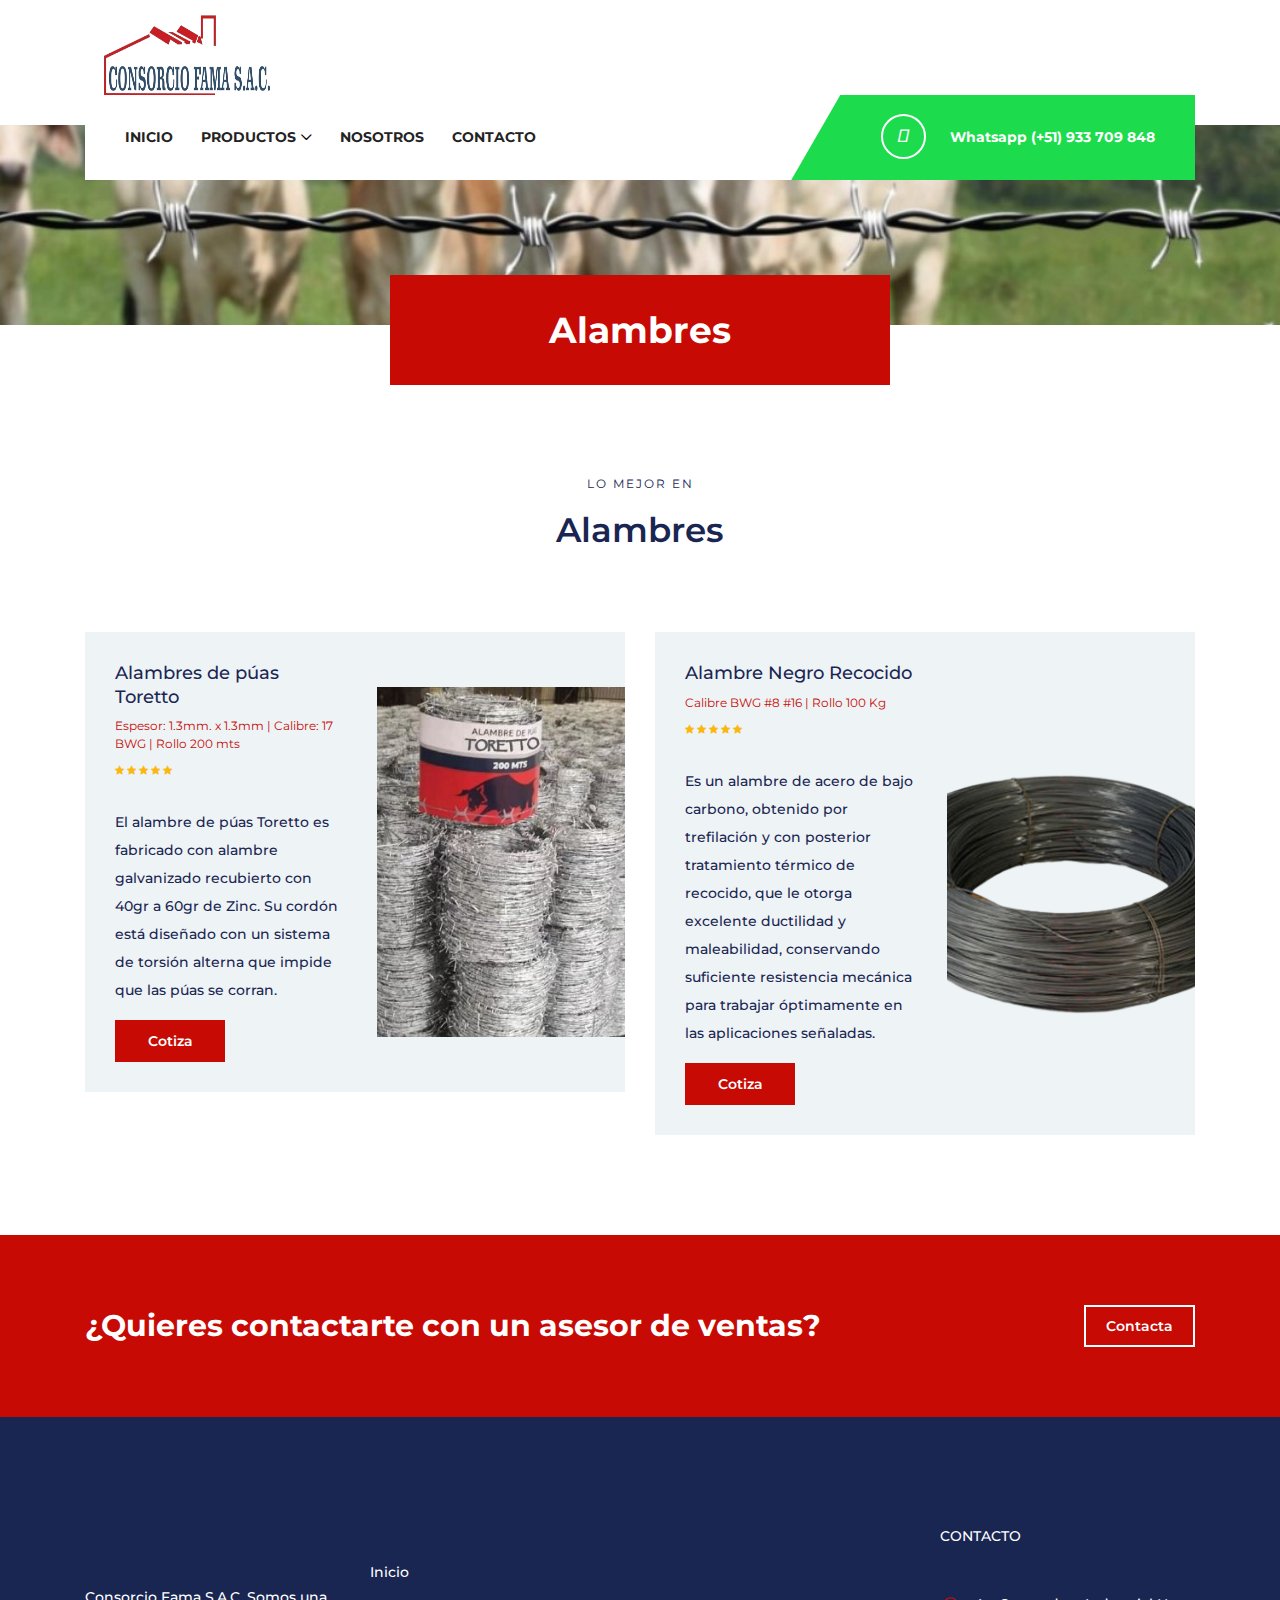
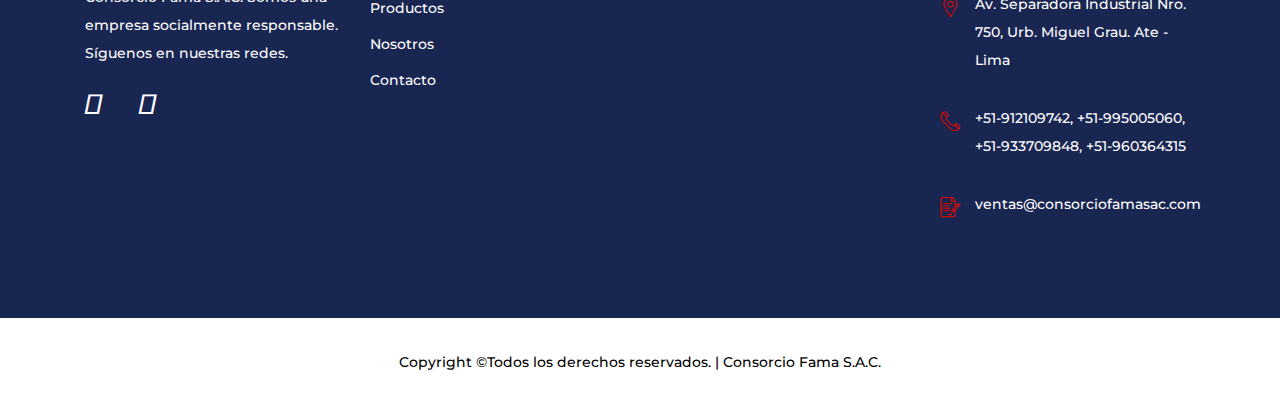
==== commit e2450dd2: "Add files via upload" ====
--- a/alambres.html
+++ b/alambres.html
@@ -16,6 +16,7 @@
 
     <!-- Core Stylesheet -->
     <link rel="stylesheet" href="style.css">
+    <link rel="stylesheet" href="https://cdnjs.cloudflare.com/ajax/libs/font-awesome/5.15.3/css/all.min.css" integrity="sha512-iBBXm8fW90+nuLcSKlbmrPcLa0OT92xO1BIsZ+ywDWZCvqsWgccV3gFoRBv0z+8dLJgyAHIhR35VZc2oM/gI1w==" crossorigin="anonymous" />
 
 </head>
 
@@ -100,7 +101,7 @@
                         <!-- Calling Info -->
                         <div class="calling-info">
                             <div class="call-center">
-                                <a href="https://api.whatsapp.com/send?phone=51995005060&text=Hola,%20quiero%20mas%20informacion%20sobre%20el%20consorcio%20FAMA%20S.A.C."   target="_blank"  ><i class="fa fa-whatsapp"></i> <span> Whatsapp (+51) 995 005 060</span></a>  
+                                <a href="https://api.whatsapp.com/send?phone=51933709848&text=Hola,%20quiero%20mas%20informacion%20sobre%20el%20consorcio%20FAMA%20S.A.C."   target="_blank"  ><i class="fab fa-whatsapp fa-2x"></i> <span> Whatsapp (+51) 933 709 848</span></a>  
                                 
                             </div>
                         </div>
@@ -213,15 +214,13 @@
                     <div class="col-12 col-sm-6 col-lg-3">
                         <div class="footer-widget mb-100">
                             <div class="widget-title">
-                                <a href="#"><img src="img/logo.png" alt=""></a>
+                                <a href="#"><img src="img/logo_footer.png" alt=""></a>
                             </div>
                             <p>Consorcio Fama S.A.C. Somos una empresa socialmente responsable. Síguenos en nuestras redes.</p>
                             <div class="footer-social-info">
-                                <a href="#"><i class="fa fa-facebook"></i></a>
-                                <a href="#"><i class="fa fa-twitter"></i></a>
-                                <a href="#"><i class="fa fa-linkedin"></i></a>
-                                
-                                <a href="#"><i class="fa fa-instagram"></i></a>
+                                <a href="https://www.facebook.com/profile.php?id=100014135521840"  target="_blank"><i class="fab fa-facebook fa-2x"></i></a>
+                                <a href="https://www.tiktok.com/@consorcio_fama"  target="_blank"><i class="fab fa-tiktok fa-2x"></i></a>
+                                <a href="https://www.instagram.com/consorcio_fama/"  target="_blank"><i class="fab fa-instagram fa-2x"></i></a>
                             </div>
                         </div>
                     </div>
@@ -260,11 +259,11 @@
                             </div>
                             <div class="single-contact d-flex mb-30">
                                 <i class="icon-placeholder"></i>
-                                <p>Av. Separadora Industrial Nro. 750, Ate - Lima</p>
+                                <p>Av. Separadora Industrial Nro. 750, Urb. Miguel Grau. Ate - Lima</p>
                             </div>
                             <div class="single-contact d-flex mb-30">
                                 <i class="icon-telephone-1"></i>
-                                <p>+51 995 005 060 <br>Office: 203-808-8648</p>
+                                <p>+51-912109742, +51-995005060, +51-933709848, +51-960364315  </p>
                             </div>
                             <div class="single-contact d-flex">
                                 <i class="icon-contract"></i>
@@ -280,7 +279,7 @@
                 <div class="row">
                     <div class="col-12">
                         <p style="color:black">
-                            Copyright &copy;Todos los derechos reservados  | Consorcio Fama S.A.C.
+                            Copyright &copy;Todos los derechos reservados.  | Consorcio Fama S.A.C.
                             </p>
                     </div>
                 </div>
--- a/style.css
+++ b/style.css
@@ -44,13 +44,23 @@
   color: #141414;
   font-weight: 600;
   font-size: 14px; }
+
   .logo img{   
-    width: 150px;
-    height: 150px;
+    width: 200px;
+    height: 100px;
+
    
     }
 
-
+    .fab .fa-tiktok {
+      color: #fff7f7;
+     
+    }
+    
+    .fab .fa-tiktok::after {
+      filter: drop-shadow(5px 5px 0 #F70250) contrast(150%) brightness(110%);
+      z-index: -1;
+    }
 
 ul,
 ol {
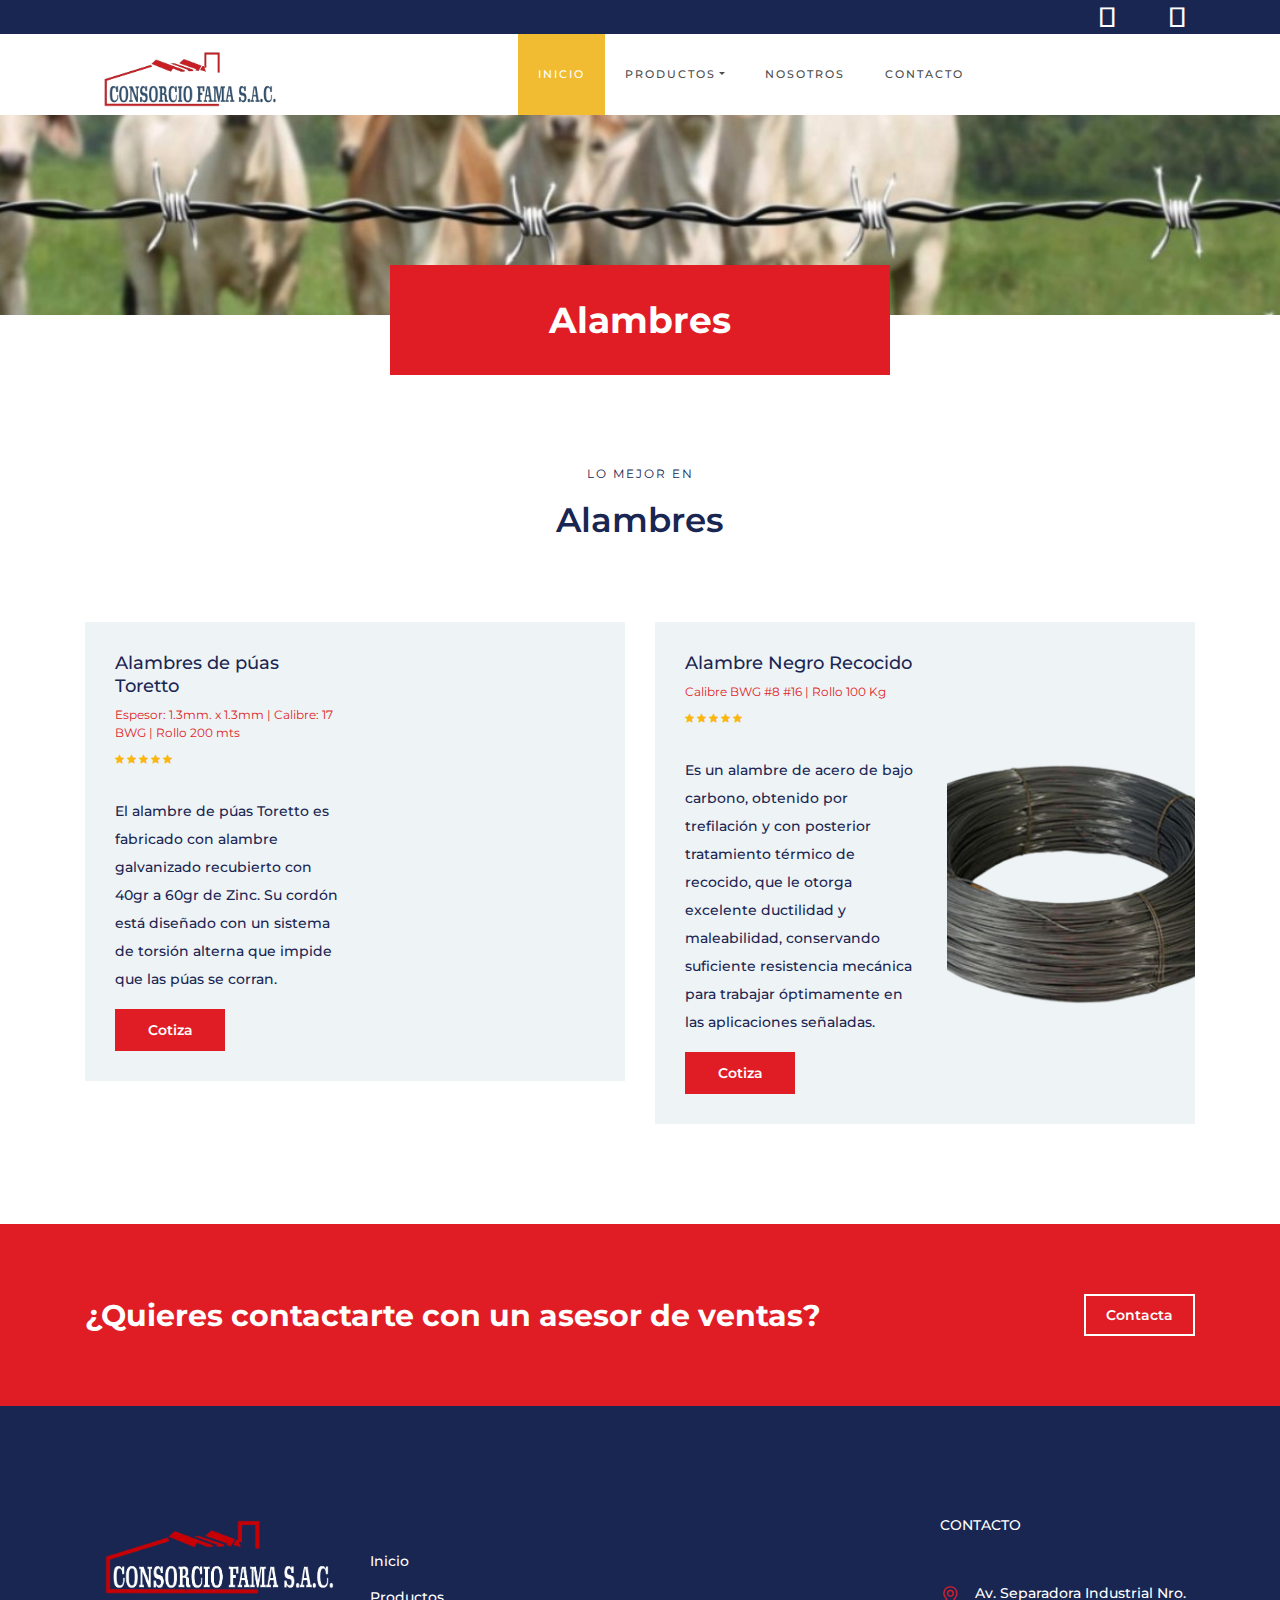
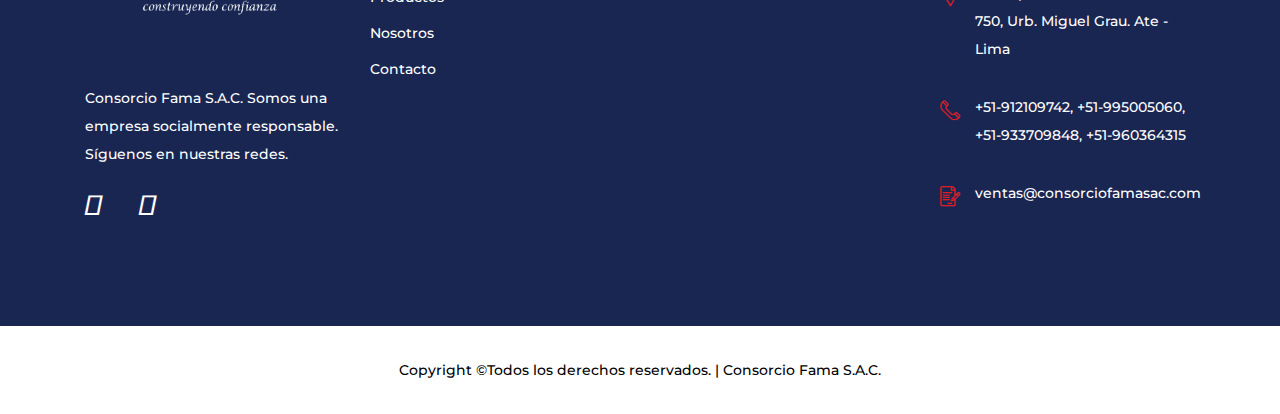
==== commit cc48f444: "cambio header nav" ====
--- a/alambres.html
+++ b/alambres.html
@@ -17,6 +17,10 @@
     <!-- Core Stylesheet -->
     <link rel="stylesheet" href="style.css">
     <link rel="stylesheet" href="https://cdnjs.cloudflare.com/ajax/libs/font-awesome/5.15.3/css/all.min.css" integrity="sha512-iBBXm8fW90+nuLcSKlbmrPcLa0OT92xO1BIsZ+ywDWZCvqsWgccV3gFoRBv0z+8dLJgyAHIhR35VZc2oM/gI1w==" crossorigin="anonymous" />
+    <!--mas stylos-->
+    <link href='https://fonts.googleapis.com/css?family=Roboto:400,100,300,700' rel='stylesheet' type='text/css'>
+
+	<link rel="stylesheet" href="https://stackpath.bootstrapcdn.com/font-awesome/4.7.0/css/font-awesome.min.css">
 
 </head>
 
@@ -27,89 +31,69 @@
     </div>
 
     <!-- ##### Header Area Start ##### -->
-    <header class="header-area">
-
-        <!-- Top Header Area -->
-        <div class="top-header">
-            <div class="container h-100">
-                <div class="row h-100">
-                    <div class="col-12 h-100">
-                        <div class="header-content h-100 d-flex align-items-center justify-content-between">
-                            <div class="logo">
-                                <a href="index.html"><img src="img/logo.png" alt=""></a>
-                            </div>
-                            <!--<div class="login-content">
-                                <a href="#">Register / Login</a>
-                            </div>-->
-                        </div>
-                    </div>
-                </div>
-            </div>
-        </div>
-
-        <!-- Navbar Area -->
-        <div class="academy-main-menu">
-            <div class="classy-nav-container breakpoint-off">
-                <div class="container">
-                    <!-- Menu -->
-                    <nav class="classy-navbar justify-content-between" id="academyNav">
-                        
-
-                        <!-- Navbar Toggler -->
-                        <div class="classy-navbar-toggler">
-                            <span class="navbarToggler"><span></span><span></span><span></span></span>
-                        </div>
-
-                        <!-- Menu -->
-                        <div class="classy-menu">
-
-                            <!-- close btn -->
-                            <div class="classycloseIcon">
-                                <div class="cross-wrap"><span class="top"></span><span class="bottom"></span></div>
-                            </div>
-
-                            <!-- Nav Start -->
-                            <div class="classynav">
-                                <ul>
-                                    <li><a href="index.html">Inicio</a></li>
-                                    
-                                    <li><a href="#">Productos</a>
-                                        <div class="megamenu">
-                                            <ul class="single-mega cn-col-4">
-                                                
-                                                <li><a href="calaminas.html">Calaminas</a></li>
-                                                <li><a href="mallas.html">Mallas</a></li>
-                                                <li><a href="madera.html">Madera</a></li>
-                                                <li><a href="alambres.html">Alambres</a></li>
-                                                <li><a href="#">Clavos</a></li>
-                                                <li><a href="#">Bobinas</a></li>
-                                            </ul>
-                                           
-                                            <div class="single-mega cn-col-4">
-                                                <img src="img/alambres/alambre1.jpg" alt="">
-                                            </div>
-                                        </div>
-                                    </li>
-                                    <li><a href="index.html#nosotros">Nosotros</a></li>
-                                    
-                                    <li><a href="#">Contacto</a></li>
-                                </ul>
-                            </div>
-                            <!-- Nav End -->
-                        </div>
-
-                        <!-- Calling Info -->
-                        <div class="calling-info">
-                            <div class="call-center">
-                                <a href="https://api.whatsapp.com/send?phone=51933709848&text=Hola,%20quiero%20mas%20informacion%20sobre%20el%20consorcio%20FAMA%20S.A.C."   target="_blank"  ><i class="fab fa-whatsapp fa-2x"></i> <span> Whatsapp (+51) 933 709 848</span></a>  
-                                
-                            </div>
-                        </div>
-                    </nav>
-                </div>
-            </div>
-        </div>
-    </header>
+    <section class="ftco-section">
+
+        <div class="wrap">
+            <div class="container">
+                <div class="row justify-content-between">
+                    
+                    <div class="col d-flex justify-content-end">
+                        <div class="social-media">
+                            <p class="mb-0 d-flex">
+                                <a href="https://www.facebook.com/profile.php?id=100014135521840" class="d-flex align-items-center justify-content-center"><span
+                                        class="fab fa-facebook fa-2x"><i class="sr-only">Facebook</i></span></a>
+                                <a href="https://www.tiktok.com/@consorcio_fama" class="d-flex align-items-center justify-content-center"><span
+                                        class="fab fa-tiktok fa-2x"><i class="sr-only">tiktok</i></span></a>
+                                <a href="https://www.instagram.com/consorcio_fama/" class="d-flex align-items-center justify-content-center"><span
+                                        class="fab fa-instagram fa-2x"><i class="sr-only">Instagram</i></span></a>
+                               
+                            </p>
+                        </div>
+                    </div>
+                </div>
+            </div>
+        </div>
+        <nav class="navbar navbar-expand-lg navbar-dark ftco_navbar bg-dark ftco-navbar-light" id="ftco-navbar">
+            <div class="container">
+                <!--<a class="navbar-brand" href="index.html">Papermag <span>Magazine</span></a>-->
+                <div class="navbar-brand">
+                    <a href="index.html"><img src="img/logo.png" alt="" height="200" width="206"></a>
+                </div>
+                <form action="#" class="searchform order-sm-start order-lg-last">
+                    
+                </form>
+                <button class="navbar-toggler" type="button" data-toggle="collapse" data-target="#ftco-nav"
+                    aria-controls="ftco-nav" aria-expanded="false" aria-label="Toggle navigation">
+                    <span class="fa fa-bars"></span> Menu
+                </button>
+                <div class="collapse navbar-collapse" id="ftco-nav">
+                    <ul class="navbar-nav m-auto">
+                        <li class="nav-item active"><a href="#" class="nav-link">Inicio</a></li>
+                        <li class="nav-item dropdown">
+                            <a class="nav-link dropdown-toggle" href="#" id="dropdown04" data-toggle="dropdown"
+                                aria-haspopup="true" aria-expanded="false">Productos</a>
+                            <div class="dropdown-menu" aria-labelledby="dropdown04">
+                                <a class="dropdown-item" href="calaminas.html">Calaminas</a>
+                                <a class="dropdown-item" href="#">Coberturas</a>
+                                <a class="dropdown-item" href="mallas.html">Mallas</a>
+                                <a class="dropdown-item" href="madera.html">Madera</a>
+                                <a class="dropdown-item" href="alambres.html">Alámbres</a>
+                                <a class="dropdown-item" href="#">Clavos</a>
+                                <a class="dropdown-item" href="#">Bobinas</a>
+                                
+                            </div>
+                            
+                        </li>
+              
+                        <li class="nav-item"><a href="index.html#nosotros" class="nav-link">Nosotros</a></li>
+                        <li class="nav-item"><a href="#" class="nav-link">Contacto</a></li>
+                    </ul>
+                </div>
+            </div>
+        </nav>
+        <!-- END nav -->
+
+    </section>
     <!-- ##### Header Area End ##### -->
 
     <!-- ##### Breadcumb Area Start ##### -->
@@ -152,7 +136,7 @@
                                 alterna que impide que las púas se corran.</p>
                                 <a href="https://api.whatsapp.com/send?phone=51995005060&text=Hola,%20quiero%20mas%20informacion%20sobre%20el%20consorcio%20FAMA%20S.A.C."   target="_blank"  class="btn academy-btn btn-sm">Cotiza</a>
                         </div>
-                        <div class="popular-course-thumb bg-img" style="background-image: url(img/alambres/alambre1.jpg);"></div>
+                        <div class="popular-course-thumb bg-img" style="background-image: url(img/alambres/alambre1.png);"></div>
                     </div>
                 </div>
 
--- a/style.css
+++ b/style.css
@@ -15,7 +15,7 @@
   padding: 0; }
 
 body {
-  font-family: "Montserrat", sans-serif;
+  font-family: "Montserrat", roboto;
   font-size: 14px; }
 
 h1,
@@ -45,12 +45,7 @@
   font-weight: 600;
   font-size: 14px; }
 
-  .logo img{   
-    width: 200px;
-    height: 100px;
-
-   
-    }
+
 
     .fab .fa-tiktok {
       color: #fff7f7;
@@ -183,9 +178,9 @@
 
 /* Preloader */
 #preloader {
-  background: #c70a04;
-  background: -webkit-linear-gradient(to right, #c70a04, #c70a04);
-  background: linear-gradient(to right, #c70a04, #c70a04);
+  background: #e01d25;
+  background: -webkit-linear-gradient(to right, #e01d25, #e01d25);
+  background: linear-gradient(to right, #e01d25, #e01d25);
   width: 100%;
   height: 100%;
   position: fixed;
@@ -258,7 +253,7 @@
   padding-right: 0;
   width: 30px;
   height: 30px;
-  background-color: #c70a04;
+  background-color: #e01d25;
   line-height: 30px;
   text-align: center;
   position: absolute;
@@ -271,9 +266,9 @@
 
 /* ScrollUp */
 #scrollUp {
-  background: #c70a04;
-  background: -webkit-linear-gradient(to right, #c70a04, #c70a04);
-  background: linear-gradient(to right, #c70a04, #c70a04);
+  background: #e01d25;
+  background: -webkit-linear-gradient(to right, #e01d25, #e01d25);
+  background: linear-gradient(to right, #e01d25, #e01d25);
   border-radius: 0;
   bottom: 60px;
   box-shadow: 0 2px 6px 0 rgba(0, 0, 0, 0.3);
@@ -306,9 +301,9 @@
   line-height: 65px;
   -webkit-transition: all 500ms;
   transition: all 500ms;
-  background: #c70a04;
-  background-image: -webkit-linear-gradient(left, #c70a04 0%, #c70a04 51%, #c70a04 100%);
-  background-image: linear-gradient(to right, #c70a04 0%, #c70a04 51%, #c70a04 100%);
+  background: #e01d25;
+  background-image: -webkit-linear-gradient(left, #e01d25 0%, #e01d25 51%, #e01d25 100%);
+  background-image: linear-gradient(to right, #e01d25 0%, #e01d25 51%, #e01d25 100%);
   font-weight: 600; }
   .academy-btn.btn-sm {
     min-width: 110px;
@@ -319,23 +314,23 @@
     font-size: 14px;
     font-weight: 600;
     color: #ffffff;
-    background: #c70a04;
-    background: -webkit-linear-gradient(to right, #c70a04, #c70a04);
-    background: linear-gradient(to right, #c70a04, #c70a04); }
+    background: #e01d25;
+    background: -webkit-linear-gradient(to right, #e01d25, #e01d25);
+    background: linear-gradient(to right, #e01d25, #e01d25); }
   .academy-btn.btn-2 {
     background: #141414; }
     .academy-btn.btn-2:hover, .academy-btn.btn-2:focus {
-      background: #c70a04; }
+      background: #e01d25; }
   .academy-btn.btn-3 {
-    background: #c70a04; }
+    background: #e01d25; }
     .academy-btn.btn-3:hover, .academy-btn.btn-3:focus {
       background: #141414; }
   .academy-btn.btn-4 {
     background: #ffffff;
-    border: 2px solid #c70a04;
+    border: 2px solid #e01d25;
     color: #1a2652; }
     .academy-btn.btn-4:hover, .academy-btn.btn-4:focus {
-      background: #c70a04;
+      background: #e01d25;
       color: #ffffff; }
 
 /* Header Area CSS */
@@ -344,15 +339,16 @@
   z-index: 100;
   width: 100%;
   height: 125px; }
-  .header-area .top-header {
+.header-area .top-header {
     width: 100%;
     height: 95px; }
-    .header-area .top-header .login-content a {
+
+.header-area .top-header .login-content a {
       display: inline-block;
       font-weight: 600; }
-      .header-area .top-header .login-content a:hover {
-        color: #c70a04; }
-  .header-area .academy-main-menu {
+      /**.header-area .top-header .login-content a:hover {
+        color: #91919100; }*/
+.header-area .academy-main-menu {
     position: absolute;
     width: 100%;
     height: 85px;
@@ -379,7 +375,7 @@
         font-weight: 700;
         text-transform: uppercase; }
         .header-area .academy-main-menu .classy-navbar .classynav ul li a:hover, .header-area .academy-main-menu .classy-navbar .classynav ul li a:focus {
-          color: #c70a04; }
+          color: #e01d25; }
     .header-area .academy-main-menu .classynav {
       padding-left: 2em; }
       @media only screen and (min-width: 992px) and (max-width: 1199px) {
@@ -503,9 +499,9 @@
           font-size: 30px; } }
   .hero-slides .owl-prev,
   .hero-slides .owl-next {
-    background: #c70a04;
-    background: -webkit-linear-gradient(to right, #c70a04, #c70a04);
-    background: linear-gradient(to right, #c70a04, #c70a04);
+    background: #e01d25;
+    background: -webkit-linear-gradient(to right, #e01d25, #e01d25);
+    background: linear-gradient(to right, #e01d25, #e01d25);
     width: 56px;
     height: 56px;
     line-height: 56px;
@@ -552,9 +548,9 @@
   .top-features-area .features-content {
     position: relative;
     z-index: 50;
-    background: #c70a04;
-    background: -webkit-linear-gradient(to right, #c70a04, #c70a04);
-    background: linear-gradient(to right, #c70a04, #c70a04);
+    background: #e01d25;
+    background: -webkit-linear-gradient(to right, #e01d25, #e01d25);
+    background: linear-gradient(to right, #e01d25, #e01d25);
     padding: 40px 15px;
     -webkit-transform: translateY(-50%);
     transform: translateY(-50%); }
@@ -601,9 +597,9 @@
   flex: 0 0 91px;
   min-width: 91px;
   width: 91px;
-  background: #c70a04;
-  background: -webkit-linear-gradient(to right, #c70a04, #c70a04);
-  background: linear-gradient(to right, #c70a04, #c70a04);
+  background: #e01d25;
+  background: -webkit-linear-gradient(to right, #e01d25, #e01d25);
+  background: linear-gradient(to right, #e01d25, #e01d25);
   width: 91px;
   height: 91px;
   line-height: 95px;
@@ -628,7 +624,7 @@
 .single-course-area .course-content p {
   margin-bottom: 0; }
 .single-course-area:hover .course-content h4, .single-course-area:focus .course-content h4 {
-  color: #c70a04; }
+  color: #e01d25; }
 
 /* Testimonials Area CSS */
 .single-testimonial-area {
@@ -663,11 +659,11 @@
     font-weight: 500;
     font-size: 15px; }
     .single-testimonial-area .testimonial-content h6 span {
-      color: #c70a04; }
+      color: #e01d25; }
   .single-testimonial-area:hover .testimonial-thumb {
-    border-color: #c70a04; }
+    border-color: #e01d25; }
   .single-testimonial-area:hover .testimonial-content h5 {
-    color: #c70a04; }
+    color: #e01d25; }
 
 /* Top Popular Course Area CSS */
 .single-top-popular-course {
@@ -695,7 +691,7 @@
       margin-bottom: 8px; }
     .single-top-popular-course .popular-course-content span {
       font-size: 12px;
-      color: #c70a04;
+      color: #e01d25;
       margin-bottom: 10px;
       display: block; }
     .single-top-popular-course .popular-course-content .course-ratings {
@@ -763,7 +759,7 @@
       margin-left: -2px; }
     .popular-course-details-area .single-top-popular-course .popular-course-content span {
       font-size: 14px;
-      color: #c70a04;
+      color: #e01d25;
       margin-bottom: 10px;
       display: block; }
     .popular-course-details-area .single-top-popular-course .popular-course-content .course-ratings {
@@ -806,9 +802,9 @@
 .call-to-action-area {
   position: relative;
   z-index: 1;
-  background: #c70a04;
-  background: -webkit-linear-gradient(to right, #c70a04, #c70a04);
-  background: linear-gradient(to right, #c70a04, #c70a04);
+  background: #e01d25;
+  background: -webkit-linear-gradient(to right, #e01d25, #e01d25);
+  background: linear-gradient(to right, #e01d25, #e01d25);
   padding: 70px 0; }
   .call-to-action-area .cta-content h3 {
     font-size: 30px;
@@ -856,7 +852,7 @@
     font-size: 14px;
     font-weight: 500; }
     .main-footer-area .footer-widget .useful-links li a:hover, .main-footer-area .footer-widget .useful-links li a:focus {
-      color: #c70a04; }
+      color: #e01d25; }
   .main-footer-area .footer-widget .gallery-list a {
     position: relative;
     z-index: 1;
@@ -880,7 +876,7 @@
       opacity: 1;
       visibility: visible; }
   .main-footer-area .footer-widget .single-contact i {
-    color: #c70a04;
+    color: #e01d25;
     font-size: 20px;
     margin-right: 15px;
     padding-top: 7px; }
@@ -913,9 +909,9 @@
   .breadcumb-area .bradcumbContent {
     width: 500px;
     height: 110px;
-    background: #c70a04;
-    background: -webkit-linear-gradient(to right, #c70a04, #c70a04);
-    background: linear-gradient(to right, #c70a04, #c70a04);
+    background: #e01d25;
+    background: -webkit-linear-gradient(to right, #e01d25, #e01d25);
+    background: linear-gradient(to right, #e01d25, #e01d25);
     position: absolute;
     bottom: -60px;
     -webkit-transform: translateX(-50%);
@@ -940,9 +936,9 @@
   z-index: 1; }
   .about-slides .owl-prev,
   .about-slides .owl-next {
-    background: #c70a04;
-    background: -webkit-linear-gradient(to right, #c70a04, #c70a04);
-    background: linear-gradient(to right, #c70a04, #c70a04);
+    background: #e01d25;
+    background: -webkit-linear-gradient(to right, #e01d25, #e01d25);
+    background: linear-gradient(to right, #e01d25, #e01d25);
     width: 56px;
     height: 56px;
     line-height: 56px;
@@ -976,7 +972,7 @@
     font-weight: 400;
     margin-bottom: 3px; }
   .single-teachers-area .teachers-info span {
-    color: #c70a04;
+    color: #e01d25;
     font-size: 14px; }
 
 /* Blog Area CSS */
@@ -993,16 +989,16 @@
     font-weight: 500;
     margin-bottom: 5px; }
     .single-blog-post .post-title:hover, .single-blog-post .post-title:focus {
-      color: #c70a04; }
+      color: #e01d25; }
   .single-blog-post .post-meta {
     margin-bottom: 30px; }
     .single-blog-post .post-meta p {
       font-size: 12px;
-      color: #c70a04;
+      color: #e01d25;
       margin-bottom: 0; }
       .single-blog-post .post-meta p a {
         font-size: 12px;
-        color: #c70a04;
+        color: #e01d25;
         font-weight: 500; }
 
 .academy-pagination-area .pagination .page-item .page-link {
@@ -1019,7 +1015,7 @@
   text-align: center;
   line-height: 36px; }
   .academy-pagination-area .pagination .page-item .page-link:hover, .academy-pagination-area .pagination .page-item .page-link:focus {
-    background-color: #c70a04;
+    background-color: #e01d25;
     color: #ffffff; }
 .academy-pagination-area .pagination .page-item:first-child .page-link {
   margin-left: 0;
@@ -1029,7 +1025,7 @@
   border-top-right-radius: 0;
   border-bottom-right-radius: 0; }
 .academy-pagination-area .pagination .page-item.active .page-link {
-  background-color: #c70a04;
+  background-color: #e01d25;
   color: #ffffff; }
 
 .blog-post-search-widget form {
@@ -1049,7 +1045,7 @@
     right: 0;
     width: 55px;
     height: 48px;
-    background-color: #c70a04;
+    background-color: #e01d25;
     border: none;
     z-index: 10;
     cursor: pointer;
@@ -1069,7 +1065,7 @@
       margin-bottom: 10px;
       display: block; }
       .blog-post-categories ul li a:hover, .blog-post-categories ul li a:focus {
-        color: #c70a04; }
+        color: #e01d25; }
 
 .latest-blog-posts {
   background-color: #eef3f6;
@@ -1091,10 +1087,10 @@
       .latest-blog-posts .latest-blog-post-content .post-title h6 {
         font-size: 14px; } }
     .latest-blog-posts .latest-blog-post-content .post-title h6:hover, .latest-blog-posts .latest-blog-post-content .post-title h6:focus {
-      color: #c70a04; }
+      color: #e01d25; }
   .latest-blog-posts .latest-blog-post-content .post-date {
     font-size: 12px;
-    color: #c70a04; }
+    color: #e01d25; }
 
 .map-area {
   position: relative;
@@ -1120,13 +1116,13 @@
   .contact-content .section-heading {
     margin-bottom: 30px !important; }
   .contact-content .contact-social-info a {
-    color: #c70a04;
+    color: #e01d25;
     display: inline-block;
     margin-right: 30px; }
   .contact-content .contact-icon i {
     padding-top: 5px;
     display: inline-block;
-    color: #c70a04; }
+    color: #e01d25; }
   .contact-content .contact-form-area {
     padding: 40px 20px;
     background-color: #ffffff; }
@@ -1169,7 +1165,7 @@
     font-size: 45px;
     margin-bottom: 30px;
     display: block;
-    color: #c70a04; }
+    color: #e01d25; }
   .single-cool-fact h3 {
     font-size: 48px;
     font-weight: 400;
@@ -1212,9 +1208,9 @@
         -ms-filter: "progid:DXImageTransform.Microsoft.Alpha(Opacity=0)";
         filter: alpha(opacity=0); }
     .single-accordion h6 a.collapsed {
-      background: #c70a04;
-      background: -webkit-linear-gradient(to right, #c70a04, #c70a04);
-      background: linear-gradient(to right, #c70a04, #c70a04);
+      background: #e01d25;
+      background: -webkit-linear-gradient(to right, #e01d25, #e01d25);
+      background: linear-gradient(to right, #e01d25, #e01d25);
       color: #ffffff; }
       .single-accordion h6 a.collapsed span.accor-close {
         opacity: 0;
@@ -1239,9 +1235,9 @@
     border-bottom: none;
     margin-bottom: 50px; }
     .academy-tabs-content .nav-tabs .nav-link {
-      background: #c70a04;
-      background: -webkit-linear-gradient(to right, #c70a04, #c70a04);
-      background: linear-gradient(to right, #c70a04, #c70a04);
+      background: #e01d25;
+      background: -webkit-linear-gradient(to right, #e01d25, #e01d25);
+      background: linear-gradient(to right, #e01d25, #e01d25);
       padding: 0 20px;
       height: 50px;
       line-height: 50px;
@@ -1262,3 +1258,6096 @@
     font-size: 18px; }
 
 /*# sourceMappingURL=style.css.map */
+
+.colores{
+  display: flex;
+
+}
+
+.circuloVerde {
+  width: 30px;
+  height: 30px;
+  -moz-border-radius: 0 100% 0 0;
+  -webkit-border-radius: 0 100% 0 0;
+  border-radius: 0 100% 0 0;
+  background: #066406e5;
+  cursor: pointer;
+}
+.circuloRojo {
+  width: 30px;
+  height: 30px;
+  -moz-border-radius: 0 100% 0 0;
+  -webkit-border-radius: 0 100% 0 0;
+  border-radius: 0 100% 0 0;
+  background: #da0202;
+  cursor: pointer;
+  -ms-border-radius:;
+  -o-border-radius:;
+}
+.circuloAzul {
+  width: 30px;
+  height: 30px;
+  -moz-border-radius: 0 100% 0 0;
+  -webkit-border-radius: 0 100% 0 0;
+  border-radius: 0 100% 0 0;
+  background: #031246;
+  cursor: pointer;
+}
+.circuloVerde:hover, .circuloRojo:hover, .circuloAzul:hover{
+  width: 40px;
+  height: 40px;
+
+}
+
+/*new nav*/
+
+
+article, aside, figcaption, figure, footer, header, hgroup, main, nav, section {
+  display: block; }
+
+
+
+[tabindex="-1"]:focus {
+  outline: 0 !important; }
+
+hr {
+  -webkit-box-sizing: content-box;
+  box-sizing: content-box;
+  height: 0;
+  overflow: visible; }
+
+h1, h2, h3, h4, h5, h6 {
+  margin-top: 0;
+  margin-bottom: 0.5rem; }
+
+p {
+  margin-top: 0;
+  margin-bottom: 1rem; }
+
+abbr[title],
+abbr[data-original-title] {
+  text-decoration: underline;
+  -webkit-text-decoration: underline dotted;
+  text-decoration: underline dotted;
+  cursor: help;
+  border-bottom: 0;
+  text-decoration-skip-ink: none; }
+
+address {
+  margin-bottom: 1rem;
+  font-style: normal;
+  line-height: inherit; }
+
+ol,
+ul,
+dl {
+  margin-top: 0;
+  margin-bottom: 1rem; }
+
+ol ol,
+ul ul,
+ol ul,
+ul ol {
+  margin-bottom: 0; }
+
+dt {
+  font-weight: 700; }
+
+dd {
+  margin-bottom: .5rem;
+  margin-left: 0; }
+
+blockquote {
+  margin: 0 0 1rem; }
+
+b,
+strong {
+  font-weight: bolder; }
+
+small {
+  font-size: 80%; }
+
+sub,
+sup {
+  position: relative;
+  font-size: 75%;
+  line-height: 0;
+  vertical-align: baseline; }
+
+sub {
+  bottom: -.25em; }
+
+sup {
+  top: -.5em; }
+
+a {
+  color: #007bff;
+  text-decoration: none;
+  background-color: transparent; }
+  a:hover {
+    color: #0056b3;
+    text-decoration: underline; }
+
+a:not([href]):not([tabindex]) {
+  color: inherit;
+  text-decoration: none; }
+  a:not([href]):not([tabindex]):hover, a:not([href]):not([tabindex]):focus {
+    color: inherit;
+    text-decoration: none; }
+  a:not([href]):not([tabindex]):focus {
+    outline: 0; }
+
+pre,
+code,
+kbd,
+samp {
+
+  font-size: 1em; }
+
+pre {
+  margin-top: 0;
+  margin-bottom: 1rem;
+  overflow: auto; }
+
+figure {
+  margin: 0 0 1rem; }
+
+img {
+  vertical-align: middle;
+  border-style: none; }
+
+svg {
+  overflow: hidden;
+  vertical-align: middle; }
+
+table {
+  border-collapse: collapse; }
+
+caption {
+  padding-top: 0.75rem;
+  padding-bottom: 0.75rem;
+  color: #6c757d;
+  text-align: left;
+  caption-side: bottom; }
+
+th {
+  text-align: inherit; }
+
+
+
+
+
+
+
+
+
+fieldset {
+  min-width: 0;
+  padding: 0;
+  margin: 0;
+  border: 0; }
+
+legend {
+  display: block;
+  width: 100%;
+  max-width: 100%;
+  padding: 0;
+  margin-bottom: .5rem;
+  font-size: 1.5rem;
+  line-height: inherit;
+  color: inherit;
+  white-space: normal; }
+
+progress {
+  vertical-align: baseline; }
+
+[type="number"]::-webkit-inner-spin-button,
+[type="number"]::-webkit-outer-spin-button {
+  height: auto; }
+
+[type="search"] {
+  outline-offset: -2px;
+  -webkit-appearance: none; }
+
+[type="search"]::-webkit-search-decoration {
+  -webkit-appearance: none; }
+
+::-webkit-file-upload-button {
+  font: inherit;
+  -webkit-appearance: button; }
+
+
+
+summary {
+  display: list-item;
+  cursor: pointer; }
+
+template {
+  display: none; }
+
+[hidden] {
+  display: none !important; }
+
+
+.lead {
+  font-size: 1.25rem;
+  font-weight: 300; }
+
+.display-1 {
+  font-size: 6rem;
+  font-weight: 300;
+  line-height: 1.2; }
+
+.display-2 {
+  font-size: 5.5rem;
+  font-weight: 300;
+  line-height: 1.2; }
+
+.display-3 {
+  font-size: 4.5rem;
+  font-weight: 300;
+  line-height: 1.2; }
+
+.display-4 {
+  font-size: 3.5rem;
+  font-weight: 300;
+  line-height: 1.2; }
+
+hr {
+  margin-top: 1rem;
+  margin-bottom: 1rem;
+  border: 0;
+  border-top: 1px solid rgba(0, 0, 0, 0.1); }
+
+small,
+.small {
+  font-size: 80%;
+  font-weight: 400; }
+
+mark,
+.mark {
+  padding: 0.2em;
+  background-color: #fcf8e3; }
+
+.list-unstyled {
+  padding-left: 0;
+  list-style: none; }
+
+.list-inline {
+  padding-left: 0;
+  list-style: none; }
+
+.list-inline-item {
+  display: inline-block; }
+  .list-inline-item:not(:last-child) {
+    margin-right: 0.5rem; }
+
+.initialism {
+  font-size: 90%;
+  text-transform: uppercase; }
+
+.blockquote {
+  margin-bottom: 1rem;
+  font-size: 1.25rem; }
+
+.blockquote-footer {
+  display: block;
+  font-size: 80%;
+  color: #6c757d; }
+  .blockquote-footer::before {
+    content: "\2014\00A0"; }
+
+.img-fluid {
+  max-width: 100%;
+  height: auto; }
+
+.img-thumbnail {
+  padding: 0.25rem;
+  background-color: #fff;
+  border: 1px solid #dee2e6;
+  border-radius: 0.25rem;
+  max-width: 100%;
+  height: auto; }
+
+.figure {
+  display: inline-block; }
+
+.figure-img {
+  margin-bottom: 0.5rem;
+  line-height: 1; }
+
+.figure-caption {
+  font-size: 90%;
+  color: #6c757d; }
+
+code {
+  font-size: 87.5%;
+  color: #e83e8c;
+  word-break: break-word; }
+  a > code {
+    color: inherit; }
+
+kbd {
+  padding: 0.2rem 0.4rem;
+  font-size: 87.5%;
+  color: #fff;
+  background-color: #212529;
+  border-radius: 0.2rem; }
+  kbd kbd {
+    padding: 0;
+    font-size: 100%;
+    font-weight: 700; }
+
+pre {
+  display: block;
+  font-size: 87.5%;
+  color: #212529; }
+  pre code {
+    font-size: inherit;
+    color: inherit;
+    word-break: normal; }
+
+.pre-scrollable {
+  max-height: 340px;
+  overflow-y: scroll; }
+
+.container {
+  width: 100%;
+  padding-right: 15px;
+  padding-left: 15px;
+  margin-right: auto;
+  margin-left: auto; }
+  @media (min-width: 576px) {
+    .container {
+      max-width: 540px; } }
+  @media (min-width: 768px) {
+    .container {
+      max-width: 720px; } }
+  @media (min-width: 992px) {
+    .container {
+      max-width: 960px; } }
+  @media (min-width: 1200px) {
+    .container {
+      max-width: 1140px; } }
+
+.container-fluid {
+  width: 100%;
+  padding-right: 15px;
+  padding-left: 15px;
+  margin-right: auto;
+  margin-left: auto; }
+
+.row {
+  display: -webkit-box;
+  display: -ms-flexbox;
+  display: flex;
+  -ms-flex-wrap: wrap;
+  flex-wrap: wrap;
+  margin-right: -15px;
+  margin-left: -15px; }
+
+.no-gutters {
+  margin-right: 0;
+  margin-left: 0; }
+  .no-gutters > .col,
+  .no-gutters > [class*="col-"] {
+    padding-right: 0;
+    padding-left: 0; }
+
+
+
+
+
+.valid-feedback {
+  display: none;
+  width: 100%;
+  margin-top: 0.25rem;
+  font-size: 80%;
+  color: #28a745; }
+
+.valid-tooltip {
+  position: absolute;
+  top: 100%;
+  z-index: 5;
+  display: none;
+  max-width: 100%;
+  padding: 0.25rem 0.5rem;
+  margin-top: .1rem;
+  font-size: 0.875rem;
+  line-height: 1.5;
+  color: #fff;
+  background-color: rgba(40, 167, 69, 0.9);
+  border-radius: 0.25rem; }
+
+.was-validated .form-control:valid, .form-control.is-valid {
+  border-color: #28a745;
+  padding-right: calc(1.5em + 0.75rem);
+  background-image: url("data:image/svg+xml,%3csvg xmlns='http://www.w3.org/2000/svg' viewBox='0 0 8 8'%3e%3cpath fill='%2328a745' d='M2.3 6.73L.6 4.53c-.4-1.04.46-1.4 1.1-.8l1.1 1.4 3.4-3.8c.6-.63 1.6-.27 1.2.7l-4 4.6c-.43.5-.8.4-1.1.1z'/%3e%3c/svg%3e");
+  background-repeat: no-repeat;
+  background-position: center right calc(0.375em + 0.1875rem);
+  background-size: calc(0.75em + 0.375rem) calc(0.75em + 0.375rem); }
+  .was-validated .form-control:valid:focus, .form-control.is-valid:focus {
+    border-color: #28a745;
+    -webkit-box-shadow: 0 0 0 0.2rem rgba(40, 167, 69, 0.25);
+    box-shadow: 0 0 0 0.2rem rgba(40, 167, 69, 0.25); }
+  .was-validated .form-control:valid ~ .valid-feedback,
+  .was-validated .form-control:valid ~ .valid-tooltip, .form-control.is-valid ~ .valid-feedback,
+  .form-control.is-valid ~ .valid-tooltip {
+    display: block; }
+
+.was-validated textarea.form-control:valid, textarea.form-control.is-valid {
+  padding-right: calc(1.5em + 0.75rem);
+  background-position: top calc(0.375em + 0.1875rem) right calc(0.375em + 0.1875rem); }
+
+.was-validated .custom-select:valid, .custom-select.is-valid {
+  border-color: #28a745;
+  padding-right: calc((1em + 0.75rem) * 3 / 4 + 1.75rem);
+  background: url("data:image/svg+xml,%3csvg xmlns='http://www.w3.org/2000/svg' viewBox='0 0 4 5'%3e%3cpath fill='%23343a40' d='M2 0L0 2h4zm0 5L0 3h4z'/%3e%3c/svg%3e") no-repeat right 0.75rem center/8px 10px, url("data:image/svg+xml,%3csvg xmlns='http://www.w3.org/2000/svg' viewBox='0 0 8 8'%3e%3cpath fill='%2328a745' d='M2.3 6.73L.6 4.53c-.4-1.04.46-1.4 1.1-.8l1.1 1.4 3.4-3.8c.6-.63 1.6-.27 1.2.7l-4 4.6c-.43.5-.8.4-1.1.1z'/%3e%3c/svg%3e") #fff no-repeat center right 1.75rem/calc(0.75em + 0.375rem) calc(0.75em + 0.375rem); }
+  .was-validated .custom-select:valid:focus, .custom-select.is-valid:focus {
+    border-color: #28a745;
+    -webkit-box-shadow: 0 0 0 0.2rem rgba(40, 167, 69, 0.25);
+    box-shadow: 0 0 0 0.2rem rgba(40, 167, 69, 0.25); }
+  .was-validated .custom-select:valid ~ .valid-feedback,
+  .was-validated .custom-select:valid ~ .valid-tooltip, .custom-select.is-valid ~ .valid-feedback,
+  .custom-select.is-valid ~ .valid-tooltip {
+    display: block; }
+
+.was-validated .form-control-file:valid ~ .valid-feedback,
+.was-validated .form-control-file:valid ~ .valid-tooltip, .form-control-file.is-valid ~ .valid-feedback,
+.form-control-file.is-valid ~ .valid-tooltip {
+  display: block; }
+
+.was-validated .form-check-input:valid ~ .form-check-label, .form-check-input.is-valid ~ .form-check-label {
+  color: #28a745; }
+
+.was-validated .form-check-input:valid ~ .valid-feedback,
+.was-validated .form-check-input:valid ~ .valid-tooltip, .form-check-input.is-valid ~ .valid-feedback,
+.form-check-input.is-valid ~ .valid-tooltip {
+  display: block; }
+
+.was-validated .custom-control-input:valid ~ .custom-control-label, .custom-control-input.is-valid ~ .custom-control-label {
+  color: #28a745; }
+  .was-validated .custom-control-input:valid ~ .custom-control-label::before, .custom-control-input.is-valid ~ .custom-control-label::before {
+    border-color: #28a745; }
+
+.was-validated .custom-control-input:valid ~ .valid-feedback,
+.was-validated .custom-control-input:valid ~ .valid-tooltip, .custom-control-input.is-valid ~ .valid-feedback,
+.custom-control-input.is-valid ~ .valid-tooltip {
+  display: block; }
+
+.was-validated .custom-control-input:valid:checked ~ .custom-control-label::before, .custom-control-input.is-valid:checked ~ .custom-control-label::before {
+  border-color: #34ce57;
+  background-color: #34ce57; }
+
+.was-validated .custom-control-input:valid:focus ~ .custom-control-label::before, .custom-control-input.is-valid:focus ~ .custom-control-label::before {
+  -webkit-box-shadow: 0 0 0 0.2rem rgba(40, 167, 69, 0.25);
+  box-shadow: 0 0 0 0.2rem rgba(40, 167, 69, 0.25); }
+
+.was-validated .custom-control-input:valid:focus:not(:checked) ~ .custom-control-label::before, .custom-control-input.is-valid:focus:not(:checked) ~ .custom-control-label::before {
+  border-color: #28a745; }
+
+.was-validated .custom-file-input:valid ~ .custom-file-label, .custom-file-input.is-valid ~ .custom-file-label {
+  border-color: #28a745; }
+
+.was-validated .custom-file-input:valid ~ .valid-feedback,
+.was-validated .custom-file-input:valid ~ .valid-tooltip, .custom-file-input.is-valid ~ .valid-feedback,
+.custom-file-input.is-valid ~ .valid-tooltip {
+  display: block; }
+
+.was-validated .custom-file-input:valid:focus ~ .custom-file-label, .custom-file-input.is-valid:focus ~ .custom-file-label {
+  border-color: #28a745;
+  -webkit-box-shadow: 0 0 0 0.2rem rgba(40, 167, 69, 0.25);
+  box-shadow: 0 0 0 0.2rem rgba(40, 167, 69, 0.25); }
+
+.invalid-feedback {
+  display: none;
+  width: 100%;
+  margin-top: 0.25rem;
+  font-size: 80%;
+  color: #dc3545; }
+
+.invalid-tooltip {
+  position: absolute;
+  top: 100%;
+  z-index: 5;
+  display: none;
+  max-width: 100%;
+  padding: 0.25rem 0.5rem;
+  margin-top: .1rem;
+  font-size: 0.875rem;
+  line-height: 1.5;
+  color: #fff;
+  background-color: rgba(220, 53, 69, 0.9);
+  border-radius: 0.25rem; }
+
+
+
+
+
+.fade {
+  -webkit-transition: opacity 0.15s linear;
+  -o-transition: opacity 0.15s linear;
+  transition: opacity 0.15s linear; }
+  @media (prefers-reduced-motion: reduce) {
+    .fade {
+      -webkit-transition: none;
+      -o-transition: none;
+      transition: none; } }
+  .fade:not(.show) {
+    opacity: 0; }
+
+.collapse:not(.show) {
+  display: none; }
+
+.collapsing {
+  position: relative;
+  height: 0;
+  overflow: hidden;
+  -webkit-transition: height 0.35s ease;
+  -o-transition: height 0.35s ease;
+  transition: height 0.35s ease; }
+  @media (prefers-reduced-motion: reduce) {
+    .collapsing {
+      -webkit-transition: none;
+      -o-transition: none;
+      transition: none; } }
+
+.dropup,
+.dropright,
+.dropdown,
+.dropleft {
+  position: relative; }
+
+.dropdown-toggle {
+  white-space: nowrap; }
+  .dropdown-toggle::after {
+    display: inline-block;
+    margin-left: 0.255em;
+    vertical-align: 0.255em;
+    content: "";
+    border-top: 0.3em solid;
+    border-right: 0.3em solid transparent;
+    border-bottom: 0;
+    border-left: 0.3em solid transparent; }
+  .dropdown-toggle:empty::after {
+    margin-left: 0; }
+
+.dropdown-menu {
+  position: absolute;
+  top: 100%;
+  left: 0;
+  z-index: 1000;
+  display: none;
+  float: left;
+  min-width: 10rem;
+  padding: 0.5rem 0;
+  margin: 0.125rem 0 0;
+  font-size: 1rem;
+  color: #212529;
+  text-align: left;
+  list-style: none;
+  background-color: #fff;
+  background-clip: padding-box;
+  border: 1px solid rgba(0, 0, 0, 0.15);
+  border-radius: 0.25rem; }
+
+.dropdown-menu-left {
+  right: auto;
+  left: 0; }
+
+.dropdown-menu-right {
+  right: 0;
+  left: auto; }
+
+@media (min-width: 576px) {
+  .dropdown-menu-sm-left {
+    right: auto;
+    left: 0; }
+  .dropdown-menu-sm-right {
+    right: 0;
+    left: auto; } }
+
+@media (min-width: 768px) {
+  .dropdown-menu-md-left {
+    right: auto;
+    left: 0; }
+  .dropdown-menu-md-right {
+    right: 0;
+    left: auto; } }
+
+@media (min-width: 992px) {
+  .dropdown-menu-lg-left {
+    right: auto;
+    left: 0; }
+  .dropdown-menu-lg-right {
+    right: 0;
+    left: auto; } }
+
+@media (min-width: 1200px) {
+  .dropdown-menu-xl-left {
+    right: auto;
+    left: 0; }
+  .dropdown-menu-xl-right {
+    right: 0;
+    left: auto; } }
+
+.dropup .dropdown-menu {
+  top: auto;
+  bottom: 100%;
+  margin-top: 0;
+  margin-bottom: 0.125rem; }
+
+.dropup .dropdown-toggle::after {
+  display: inline-block;
+  margin-left: 0.255em;
+  vertical-align: 0.255em;
+  content: "";
+  border-top: 0;
+  border-right: 0.3em solid transparent;
+  border-bottom: 0.3em solid;
+  border-left: 0.3em solid transparent; }
+
+.dropup .dropdown-toggle:empty::after {
+  margin-left: 0; }
+
+.dropright .dropdown-menu {
+  top: 0;
+  right: auto;
+  left: 100%;
+  margin-top: 0;
+  margin-left: 0.125rem; }
+
+.dropright .dropdown-toggle::after {
+  display: inline-block;
+  margin-left: 0.255em;
+  vertical-align: 0.255em;
+  content: "";
+  border-top: 0.3em solid transparent;
+  border-right: 0;
+  border-bottom: 0.3em solid transparent;
+  border-left: 0.3em solid; }
+
+.dropright .dropdown-toggle:empty::after {
+  margin-left: 0; }
+
+.dropright .dropdown-toggle::after {
+  vertical-align: 0; }
+
+.dropleft .dropdown-menu {
+  top: 0;
+  right: 100%;
+  left: auto;
+  margin-top: 0;
+  margin-right: 0.125rem; }
+
+.dropleft .dropdown-toggle::after {
+  display: inline-block;
+  margin-left: 0.255em;
+  vertical-align: 0.255em;
+  content: ""; }
+
+.dropleft .dropdown-toggle::after {
+  display: none; }
+
+.dropleft .dropdown-toggle::before {
+  display: inline-block;
+  margin-right: 0.255em;
+  vertical-align: 0.255em;
+  content: "";
+  border-top: 0.3em solid transparent;
+  border-right: 0.3em solid;
+  border-bottom: 0.3em solid transparent; }
+
+.dropleft .dropdown-toggle:empty::after {
+  margin-left: 0; }
+
+.dropleft .dropdown-toggle::before {
+  vertical-align: 0; }
+
+.dropdown-menu[x-placement^="top"], .dropdown-menu[x-placement^="right"], .dropdown-menu[x-placement^="bottom"], .dropdown-menu[x-placement^="left"] {
+  right: auto;
+  bottom: auto; }
+
+.dropdown-divider {
+  height: 0;
+  margin: 0.5rem 0;
+  overflow: hidden;
+  border-top: 1px solid #e9ecef; }
+
+.dropdown-item {
+  display: block;
+  width: 100%;
+  padding: 0.25rem 1.5rem;
+  clear: both;
+  font-weight: 400;
+  color: #212529;
+  text-align: inherit;
+  white-space: nowrap;
+  background-color: transparent;
+  border: 0; }
+  .dropdown-item:hover, .dropdown-item:focus {
+    color: #16181b;
+    text-decoration: none;
+    background-color: #f8f9fa; }
+  .dropdown-item.active, .dropdown-item:active {
+    color: #fff;
+    text-decoration: none;
+    background-color: #007bff; }
+  .dropdown-item.disabled, .dropdown-item:disabled {
+    color: #6c757d;
+    pointer-events: none;
+    background-color: transparent; }
+
+.dropdown-menu.show {
+  display: block; }
+
+.dropdown-header {
+  display: block;
+  padding: 0.5rem 1.5rem;
+  margin-bottom: 0;
+  font-size: 0.875rem;
+
+  white-space: nowrap; }
+
+.dropdown-item-text {
+  display: block;
+  padding: 0.25rem 1.5rem;
+  color: #212529; }
+
+
+.custom-control {
+  position: relative;
+  display: block;
+  min-height: 1.5rem;
+  padding-left: 1.5rem; }
+
+.custom-control-inline {
+  display: -webkit-inline-box;
+  display: -ms-inline-flexbox;
+  display: inline-flex;
+  margin-right: 1rem; }
+
+.custom-control-input {
+  position: absolute;
+  z-index: -1;
+  opacity: 0; }
+  .custom-control-input:checked ~ .custom-control-label::before {
+    color: #fff;
+    border-color: #007bff;
+    background-color: #007bff; }
+  .custom-control-input:focus ~ .custom-control-label::before {
+    -webkit-box-shadow: 0 0 0 0.2rem rgba(0, 123, 255, 0.25);
+    box-shadow: 0 0 0 0.2rem rgba(0, 123, 255, 0.25); }
+  .custom-control-input:focus:not(:checked) ~ .custom-control-label::before {
+    border-color: #80bdff; }
+  .custom-control-input:not(:disabled):active ~ .custom-control-label::before {
+    color: #fff;
+    background-color: #b3d7ff;
+    border-color: #b3d7ff; }
+  .custom-control-input:disabled ~ .custom-control-label {
+    color: #6c757d; }
+    .custom-control-input:disabled ~ .custom-control-label::before {
+      background-color: #e9ecef; }
+
+.custom-control-label {
+  position: relative;
+  margin-bottom: 0;
+  vertical-align: top; }
+  .custom-control-label::before {
+    position: absolute;
+    top: 0.25rem;
+    left: -1.5rem;
+    display: block;
+    width: 1rem;
+    height: 1rem;
+    pointer-events: none;
+    content: "";
+    background-color: #fff;
+    border: #adb5bd solid 1px; }
+  .custom-control-label::after {
+    position: absolute;
+    top: 0.25rem;
+    left: -1.5rem;
+    display: block;
+    width: 1rem;
+    height: 1rem;
+    content: "";
+    background: no-repeat 50% / 50% 50%; }
+
+.custom-checkbox .custom-control-label::before {
+  border-radius: 0.25rem; }
+
+.custom-checkbox .custom-control-input:checked ~ .custom-control-label::after {
+  background-image: url("data:image/svg+xml,%3csvg xmlns='http://www.w3.org/2000/svg' viewBox='0 0 8 8'%3e%3cpath fill='%23fff' d='M6.564.75l-3.59 3.612-1.538-1.55L0 4.26 2.974 7.25 8 2.193z'/%3e%3c/svg%3e"); }
+
+.custom-checkbox .custom-control-input:indeterminate ~ .custom-control-label::before {
+  border-color: #007bff;
+  background-color: #007bff; }
+
+.custom-checkbox .custom-control-input:indeterminate ~ .custom-control-label::after {
+  background-image: url("data:image/svg+xml,%3csvg xmlns='http://www.w3.org/2000/svg' viewBox='0 0 4 4'%3e%3cpath stroke='%23fff' d='M0 2h4'/%3e%3c/svg%3e"); }
+
+.custom-checkbox .custom-control-input:disabled:checked ~ .custom-control-label::before {
+  background-color: rgba(0, 123, 255, 0.5); }
+
+.custom-checkbox .custom-control-input:disabled:indeterminate ~ .custom-control-label::before {
+  background-color: rgba(0, 123, 255, 0.5); }
+
+.custom-radio .custom-control-label::before {
+  border-radius: 50%; }
+
+.custom-radio .custom-control-input:checked ~ .custom-control-label::after {
+  background-image: url("data:image/svg+xml,%3csvg xmlns='http://www.w3.org/2000/svg' viewBox='-4 -4 8 8'%3e%3ccircle r='3' fill='%23fff'/%3e%3c/svg%3e"); }
+
+.custom-radio .custom-control-input:disabled:checked ~ .custom-control-label::before {
+  background-color: rgba(0, 123, 255, 0.5); }
+
+.custom-switch {
+  padding-left: 2.25rem; }
+  .custom-switch .custom-control-label::before {
+    left: -2.25rem;
+    width: 1.75rem;
+    pointer-events: all;
+    border-radius: 0.5rem; }
+  .custom-switch .custom-control-label::after {
+    top: calc(0.25rem + 2px);
+    left: calc(-2.25rem + 2px);
+    width: calc(1rem - 4px);
+    height: calc(1rem - 4px);
+    background-color: #adb5bd;
+    border-radius: 0.5rem;
+    -webkit-transition: background-color 0.15s ease-in-out, border-color 0.15s ease-in-out, -webkit-transform 0.15s ease-in-out, -webkit-box-shadow 0.15s ease-in-out;
+    transition: background-color 0.15s ease-in-out, border-color 0.15s ease-in-out, -webkit-transform 0.15s ease-in-out, -webkit-box-shadow 0.15s ease-in-out;
+    -o-transition: transform 0.15s ease-in-out, background-color 0.15s ease-in-out, border-color 0.15s ease-in-out, box-shadow 0.15s ease-in-out;
+    transition: transform 0.15s ease-in-out, background-color 0.15s ease-in-out, border-color 0.15s ease-in-out, box-shadow 0.15s ease-in-out;
+    transition: transform 0.15s ease-in-out, background-color 0.15s ease-in-out, border-color 0.15s ease-in-out, box-shadow 0.15s ease-in-out, -webkit-transform 0.15s ease-in-out, -webkit-box-shadow 0.15s ease-in-out; }
+    @media (prefers-reduced-motion: reduce) {
+      .custom-switch .custom-control-label::after {
+        -webkit-transition: none;
+        -o-transition: none;
+        transition: none; } }
+  .custom-switch .custom-control-input:checked ~ .custom-control-label::after {
+    background-color: #fff;
+    -webkit-transform: translateX(0.75rem);
+    -ms-transform: translateX(0.75rem);
+    transform: translateX(0.75rem); }
+  .custom-switch .custom-control-input:disabled:checked ~ .custom-control-label::before {
+    background-color: rgba(0, 123, 255, 0.5); }
+
+.custom-select {
+  display: inline-block;
+  width: 100%;
+  height: calc(1.5em + 0.75rem + 2px);
+  padding: 0.375rem 1.75rem 0.375rem 0.75rem;
+  font-size: 1rem;
+  font-weight: 400;
+  line-height: 1.5;
+  color: #495057;
+  vertical-align: middle;
+  background: url("data:image/svg+xml,%3csvg xmlns='http://www.w3.org/2000/svg' viewBox='0 0 4 5'%3e%3cpath fill='%23343a40' d='M2 0L0 2h4zm0 5L0 3h4z'/%3e%3c/svg%3e") no-repeat right 0.75rem center/8px 10px;
+  background-color: #fff;
+  border: 1px solid #ced4da;
+  border-radius: 0.25rem;
+  -webkit-appearance: none;
+  -moz-appearance: none;
+  appearance: none; }
+  .custom-select:focus {
+    border-color: #80bdff;
+    outline: 0;
+    -webkit-box-shadow: 0 0 0 0.2rem rgba(0, 123, 255, 0.25);
+    box-shadow: 0 0 0 0.2rem rgba(0, 123, 255, 0.25); }
+    .custom-select:focus::-ms-value {
+      color: #495057;
+      background-color: #fff; }
+  .custom-select[multiple], .custom-select[size]:not([size="1"]) {
+    height: auto;
+    padding-right: 0.75rem;
+    background-image: none; }
+  .custom-select:disabled {
+    color: #6c757d;
+    background-color: #e9ecef; }
+  .custom-select::-ms-expand {
+    display: none; }
+
+.custom-select-sm {
+  height: calc(1.5em + 0.5rem + 2px);
+  padding-top: 0.25rem;
+  padding-bottom: 0.25rem;
+  padding-left: 0.5rem;
+  font-size: 0.875rem; }
+
+.custom-select-lg {
+  height: calc(1.5em + 1rem + 2px);
+  padding-top: 0.5rem;
+  padding-bottom: 0.5rem;
+  padding-left: 1rem;
+  font-size: 1.25rem; }
+
+.custom-file {
+  position: relative;
+  display: inline-block;
+  width: 100%;
+  height: calc(1.5em + 0.75rem + 2px);
+  margin-bottom: 0; }
+
+.custom-file-input {
+  position: relative;
+  z-index: 2;
+  width: 100%;
+  height: calc(1.5em + 0.75rem + 2px);
+  margin: 0;
+  opacity: 0; }
+  .custom-file-input:focus ~ .custom-file-label {
+    border-color: #80bdff;
+    -webkit-box-shadow: 0 0 0 0.2rem rgba(0, 123, 255, 0.25);
+    box-shadow: 0 0 0 0.2rem rgba(0, 123, 255, 0.25); }
+  .custom-file-input:disabled ~ .custom-file-label {
+    background-color: #e9ecef; }
+  .custom-file-input:lang(en) ~ .custom-file-label::after {
+    content: "Browse"; }
+  .custom-file-input ~ .custom-file-label[data-browse]::after {
+    content: attr(data-browse); }
+
+.custom-file-label {
+  position: absolute;
+  top: 0;
+  right: 0;
+  left: 0;
+  z-index: 1;
+  height: calc(1.5em + 0.75rem + 2px);
+  padding: 0.375rem 0.75rem;
+  font-weight: 400;
+  line-height: 1.5;
+  color: #495057;
+  background-color: #fff;
+  border: 1px solid #ced4da;
+  border-radius: 0.25rem; }
+  .custom-file-label::after {
+    position: absolute;
+    top: 0;
+    right: 0;
+    bottom: 0;
+    z-index: 3;
+    display: block;
+    height: calc(1.5em + 0.75rem);
+    padding: 0.375rem 0.75rem;
+    line-height: 1.5;
+    color: #495057;
+    content: "Browse";
+    background-color: #e9ecef;
+    border-left: inherit;
+    border-radius: 0 0.25rem 0.25rem 0; }
+
+.custom-range {
+  width: 100%;
+  height: calc(1rem + 0.4rem);
+  padding: 0;
+  background-color: transparent;
+  -webkit-appearance: none;
+  -moz-appearance: none;
+  appearance: none; }
+  .custom-range:focus {
+    outline: none; }
+    .custom-range:focus::-webkit-slider-thumb {
+      -webkit-box-shadow: 0 0 0 1px #fff, 0 0 0 0.2rem rgba(0, 123, 255, 0.25);
+      box-shadow: 0 0 0 1px #fff, 0 0 0 0.2rem rgba(0, 123, 255, 0.25); }
+    .custom-range:focus::-moz-range-thumb {
+      box-shadow: 0 0 0 1px #fff, 0 0 0 0.2rem rgba(0, 123, 255, 0.25); }
+    .custom-range:focus::-ms-thumb {
+      box-shadow: 0 0 0 1px #fff, 0 0 0 0.2rem rgba(0, 123, 255, 0.25); }
+  .custom-range::-moz-focus-outer {
+    border: 0; }
+  .custom-range::-webkit-slider-thumb {
+    width: 1rem;
+    height: 1rem;
+    margin-top: -0.25rem;
+    background-color: #007bff;
+    border: 0;
+    border-radius: 1rem;
+    -webkit-transition: background-color 0.15s ease-in-out, border-color 0.15s ease-in-out, -webkit-box-shadow 0.15s ease-in-out;
+    transition: background-color 0.15s ease-in-out, border-color 0.15s ease-in-out, -webkit-box-shadow 0.15s ease-in-out;
+    -o-transition: background-color 0.15s ease-in-out, border-color 0.15s ease-in-out, box-shadow 0.15s ease-in-out;
+    transition: background-color 0.15s ease-in-out, border-color 0.15s ease-in-out, box-shadow 0.15s ease-in-out;
+    transition: background-color 0.15s ease-in-out, border-color 0.15s ease-in-out, box-shadow 0.15s ease-in-out, -webkit-box-shadow 0.15s ease-in-out;
+    -webkit-appearance: none;
+    appearance: none; }
+    @media (prefers-reduced-motion: reduce) {
+      .custom-range::-webkit-slider-thumb {
+        -webkit-transition: none;
+        -o-transition: none;
+        transition: none; } }
+    .custom-range::-webkit-slider-thumb:active {
+      background-color: #b3d7ff; }
+  .custom-range::-webkit-slider-runnable-track {
+    width: 100%;
+    height: 0.5rem;
+    color: transparent;
+    cursor: pointer;
+    background-color: #dee2e6;
+    border-color: transparent;
+    border-radius: 1rem; }
+  .custom-range::-moz-range-thumb {
+    width: 1rem;
+    height: 1rem;
+    background-color: #007bff;
+    border: 0;
+    border-radius: 1rem;
+    -webkit-transition: background-color 0.15s ease-in-out, border-color 0.15s ease-in-out, -webkit-box-shadow 0.15s ease-in-out;
+    transition: background-color 0.15s ease-in-out, border-color 0.15s ease-in-out, -webkit-box-shadow 0.15s ease-in-out;
+    -o-transition: background-color 0.15s ease-in-out, border-color 0.15s ease-in-out, box-shadow 0.15s ease-in-out;
+    transition: background-color 0.15s ease-in-out, border-color 0.15s ease-in-out, box-shadow 0.15s ease-in-out;
+    transition: background-color 0.15s ease-in-out, border-color 0.15s ease-in-out, box-shadow 0.15s ease-in-out, -webkit-box-shadow 0.15s ease-in-out;
+    -moz-appearance: none;
+    appearance: none; }
+    @media (prefers-reduced-motion: reduce) {
+      .custom-range::-moz-range-thumb {
+        -webkit-transition: none;
+        -o-transition: none;
+        transition: none; } }
+    .custom-range::-moz-range-thumb:active {
+      background-color: #b3d7ff; }
+  .custom-range::-moz-range-track {
+    width: 100%;
+    height: 0.5rem;
+    color: transparent;
+    cursor: pointer;
+    background-color: #dee2e6;
+    border-color: transparent;
+    border-radius: 1rem; }
+  .custom-range::-ms-thumb {
+    width: 1rem;
+    height: 1rem;
+    margin-top: 0;
+    margin-right: 0.2rem;
+    margin-left: 0.2rem;
+    background-color: #007bff;
+    border: 0;
+    border-radius: 1rem;
+    -webkit-transition: background-color 0.15s ease-in-out, border-color 0.15s ease-in-out, -webkit-box-shadow 0.15s ease-in-out;
+    transition: background-color 0.15s ease-in-out, border-color 0.15s ease-in-out, -webkit-box-shadow 0.15s ease-in-out;
+    -o-transition: background-color 0.15s ease-in-out, border-color 0.15s ease-in-out, box-shadow 0.15s ease-in-out;
+    transition: background-color 0.15s ease-in-out, border-color 0.15s ease-in-out, box-shadow 0.15s ease-in-out;
+    transition: background-color 0.15s ease-in-out, border-color 0.15s ease-in-out, box-shadow 0.15s ease-in-out, -webkit-box-shadow 0.15s ease-in-out;
+    appearance: none; }
+    @media (prefers-reduced-motion: reduce) {
+      .custom-range::-ms-thumb {
+        -webkit-transition: none;
+        -o-transition: none;
+        transition: none; } }
+    .custom-range::-ms-thumb:active {
+      background-color: #b3d7ff; }
+  .custom-range::-ms-track {
+    width: 100%;
+    height: 0.5rem;
+    color: transparent;
+    cursor: pointer;
+    background-color: transparent;
+    border-color: transparent;
+    border-width: 0.5rem; }
+  .custom-range::-ms-fill-lower {
+    background-color: #dee2e6;
+    border-radius: 1rem; }
+  .custom-range::-ms-fill-upper {
+    margin-right: 15px;
+    background-color: #dee2e6;
+    border-radius: 1rem; }
+  .custom-range:disabled::-webkit-slider-thumb {
+    background-color: #adb5bd; }
+  .custom-range:disabled::-webkit-slider-runnable-track {
+    cursor: default; }
+  .custom-range:disabled::-moz-range-thumb {
+    background-color: #adb5bd; }
+  .custom-range:disabled::-moz-range-track {
+    cursor: default; }
+  .custom-range:disabled::-ms-thumb {
+    background-color: #adb5bd; }
+
+.custom-control-label::before,
+.custom-file-label,
+.custom-select {
+  -webkit-transition: background-color 0.15s ease-in-out, border-color 0.15s ease-in-out, -webkit-box-shadow 0.15s ease-in-out;
+  transition: background-color 0.15s ease-in-out, border-color 0.15s ease-in-out, -webkit-box-shadow 0.15s ease-in-out;
+  -o-transition: background-color 0.15s ease-in-out, border-color 0.15s ease-in-out, box-shadow 0.15s ease-in-out;
+  transition: background-color 0.15s ease-in-out, border-color 0.15s ease-in-out, box-shadow 0.15s ease-in-out;
+  transition: background-color 0.15s ease-in-out, border-color 0.15s ease-in-out, box-shadow 0.15s ease-in-out, -webkit-box-shadow 0.15s ease-in-out; }
+  @media (prefers-reduced-motion: reduce) {
+    .custom-control-label::before,
+    .custom-file-label,
+    .custom-select {
+      -webkit-transition: none;
+      -o-transition: none;
+      transition: none; } }
+
+.nav {
+  display: -webkit-box;
+  display: -ms-flexbox;
+  display: flex;
+  -ms-flex-wrap: wrap;
+  flex-wrap: wrap;
+  padding-left: 0;
+  margin-bottom: 0;
+  list-style: none; }
+
+.nav-link {
+  display: block;
+  padding: 0.5rem 1rem; }
+  .nav-link:hover, .nav-link:focus {
+    text-decoration: none; }
+  .nav-link.disabled {
+    color: #6c757d;
+    pointer-events: none;
+    cursor: default; }
+
+.nav-tabs {
+  border-bottom: 1px solid #dee2e6; }
+  .nav-tabs .nav-item {
+    margin-bottom: -1px; }
+  .nav-tabs .nav-link {
+    border: 1px solid transparent;
+    border-top-left-radius: 0.25rem;
+    border-top-right-radius: 0.25rem; }
+    .nav-tabs .nav-link:hover, .nav-tabs .nav-link:focus {
+      border-color: #e9ecef #e9ecef #dee2e6; }
+    .nav-tabs .nav-link.disabled {
+      color: #6c757d;
+      background-color: transparent;
+      border-color: transparent; }
+  .nav-tabs .nav-link.active,
+  .nav-tabs .nav-item.show .nav-link {
+    color: #495057;
+    background-color: #fff;
+    border-color: #dee2e6 #dee2e6 #fff; }
+  .nav-tabs .dropdown-menu {
+    margin-top: -1px;
+    border-top-left-radius: 0;
+    border-top-right-radius: 0; }
+
+.nav-pills .nav-link {
+  border-radius: 0.25rem; }
+
+.nav-pills .nav-link.active,
+.nav-pills .show > .nav-link {
+  color: #fff;
+  background-color: #007bff; }
+
+.nav-fill .nav-item {
+  -webkit-box-flex: 1;
+  -ms-flex: 1 1 auto;
+  flex: 1 1 auto;
+  text-align: center; }
+
+.nav-justified .nav-item {
+  -ms-flex-preferred-size: 0;
+  flex-basis: 0;
+  -webkit-box-flex: 1;
+  -ms-flex-positive: 1;
+  flex-grow: 1;
+  text-align: center; }
+
+.tab-content > .tab-pane {
+  display: none; }
+
+.tab-content > .active {
+  display: block; }
+
+.navbar {
+  position: relative;
+  display: -webkit-box;
+  display: -ms-flexbox;
+  display: flex;
+  -ms-flex-wrap: wrap;
+  flex-wrap: wrap;
+  -webkit-box-align: center;
+  -ms-flex-align: center;
+  align-items: center;
+  -webkit-box-pack: justify;
+  -ms-flex-pack: justify;
+  justify-content: space-between;
+  padding: 0.5rem 1rem; }
+  .navbar > .container,
+  .navbar > .container-fluid {
+    display: -webkit-box;
+    display: -ms-flexbox;
+    display: flex;
+    -ms-flex-wrap: wrap;
+    flex-wrap: wrap;
+    -webkit-box-align: center;
+    -ms-flex-align: center;
+    align-items: center;
+    -webkit-box-pack: justify;
+    -ms-flex-pack: justify;
+    justify-content: space-between; }
+
+.navbar-brand {
+  display: inline-block;
+  padding-top: 0.3125rem;
+  padding-bottom: 0.3125rem;
+  margin-right: 1rem;
+  font-size: 1.25rem;
+  line-height: inherit;
+  white-space: nowrap; }
+  .navbar-brand:hover, .navbar-brand:focus {
+    text-decoration: none; }
+
+.navbar-nav {
+  display: -webkit-box;
+  display: -ms-flexbox;
+  display: flex;
+  -webkit-box-orient: vertical;
+  -webkit-box-direction: normal;
+  -ms-flex-direction: column;
+  flex-direction: column;
+  padding-left: 0;
+  margin-bottom: 0;
+  list-style: none; }
+  .navbar-nav .nav-link {
+    padding-right: 0;
+    padding-left: 0; }
+  .navbar-nav .dropdown-menu {
+    position: static;
+    float: none; }
+
+.navbar-text {
+  display: inline-block;
+  padding-top: 0.5rem;
+  padding-bottom: 0.5rem; }
+
+.navbar-collapse {
+  -ms-flex-preferred-size: 100%;
+  flex-basis: 100%;
+  -webkit-box-flex: 1;
+  -ms-flex-positive: 1;
+  flex-grow: 1;
+  -webkit-box-align: center;
+  -ms-flex-align: center;
+  align-items: center; }
+
+.navbar-toggler {
+  padding: 0.25rem 0.75rem;
+  font-size: 1.25rem;
+  line-height: 1;
+  background-color: transparent;
+  border: 1px solid transparent;
+  border-radius: 0.25rem; }
+  .navbar-toggler:hover, .navbar-toggler:focus {
+    text-decoration: none; }
+
+.navbar-toggler-icon {
+  display: inline-block;
+  width: 1.5em;
+  height: 1.5em;
+  vertical-align: middle;
+  content: "";
+  background: no-repeat center center;
+  background-size: 100% 100%; }
+
+@media (max-width: 575.98px) {
+  .navbar-expand-sm > .container,
+  .navbar-expand-sm > .container-fluid {
+    padding-right: 0;
+    padding-left: 0; } }
+
+@media (min-width: 576px) {
+  .navbar-expand-sm {
+    -webkit-box-orient: horizontal;
+    -webkit-box-direction: normal;
+    -ms-flex-flow: row nowrap;
+    flex-flow: row nowrap;
+    -webkit-box-pack: start;
+    -ms-flex-pack: start;
+    justify-content: flex-start; }
+    .navbar-expand-sm .navbar-nav {
+      -webkit-box-orient: horizontal;
+      -webkit-box-direction: normal;
+      -ms-flex-direction: row;
+      flex-direction: row; }
+      .navbar-expand-sm .navbar-nav .dropdown-menu {
+        position: absolute; }
+      .navbar-expand-sm .navbar-nav .nav-link {
+        padding-right: 0.5rem;
+        padding-left: 0.5rem; }
+    .navbar-expand-sm > .container,
+    .navbar-expand-sm > .container-fluid {
+      -ms-flex-wrap: nowrap;
+      flex-wrap: nowrap; }
+    .navbar-expand-sm .navbar-collapse {
+      display: -webkit-box !important;
+      display: -ms-flexbox !important;
+      display: flex !important;
+      -ms-flex-preferred-size: auto;
+      flex-basis: auto; }
+    .navbar-expand-sm .navbar-toggler {
+      display: none; } }
+
+@media (max-width: 767.98px) {
+  .navbar-expand-md > .container,
+  .navbar-expand-md > .container-fluid {
+    padding-right: 0;
+    padding-left: 0; } }
+
+@media (min-width: 768px) {
+  .navbar-expand-md {
+    -webkit-box-orient: horizontal;
+    -webkit-box-direction: normal;
+    -ms-flex-flow: row nowrap;
+    flex-flow: row nowrap;
+    -webkit-box-pack: start;
+    -ms-flex-pack: start;
+    justify-content: flex-start; }
+    .navbar-expand-md .navbar-nav {
+      -webkit-box-orient: horizontal;
+      -webkit-box-direction: normal;
+      -ms-flex-direction: row;
+      flex-direction: row; }
+      .navbar-expand-md .navbar-nav .dropdown-menu {
+        position: absolute; }
+      .navbar-expand-md .navbar-nav .nav-link {
+        padding-right: 0.5rem;
+        padding-left: 0.5rem; }
+    .navbar-expand-md > .container,
+    .navbar-expand-md > .container-fluid {
+      -ms-flex-wrap: nowrap;
+      flex-wrap: nowrap; }
+    .navbar-expand-md .navbar-collapse {
+      display: -webkit-box !important;
+      display: -ms-flexbox !important;
+      display: flex !important;
+      -ms-flex-preferred-size: auto;
+      flex-basis: auto; }
+    .navbar-expand-md .navbar-toggler {
+      display: none; } }
+
+@media (max-width: 991.98px) {
+  .navbar-expand-lg > .container,
+  .navbar-expand-lg > .container-fluid {
+    padding-right: 0;
+    padding-left: 0; } }
+
+@media (min-width: 992px) {
+  .navbar-expand-lg {
+    -webkit-box-orient: horizontal;
+    -webkit-box-direction: normal;
+    -ms-flex-flow: row nowrap;
+    flex-flow: row nowrap;
+    -webkit-box-pack: start;
+    -ms-flex-pack: start;
+    justify-content: flex-start; }
+    .navbar-expand-lg .navbar-nav {
+      -webkit-box-orient: horizontal;
+      -webkit-box-direction: normal;
+      -ms-flex-direction: row;
+      flex-direction: row; }
+      .navbar-expand-lg .navbar-nav .dropdown-menu {
+        position: absolute; }
+      .navbar-expand-lg .navbar-nav .nav-link {
+        padding-right: 0.5rem;
+        padding-left: 0.5rem; }
+    .navbar-expand-lg > .container,
+    .navbar-expand-lg > .container-fluid {
+      -ms-flex-wrap: nowrap;
+      flex-wrap: nowrap; }
+    .navbar-expand-lg .navbar-collapse {
+      display: -webkit-box !important;
+      display: -ms-flexbox !important;
+      display: flex !important;
+      -ms-flex-preferred-size: auto;
+      flex-basis: auto; }
+    .navbar-expand-lg .navbar-toggler {
+      display: none; } }
+
+@media (max-width: 1199.98px) {
+  .navbar-expand-xl > .container,
+  .navbar-expand-xl > .container-fluid {
+    padding-right: 0;
+    padding-left: 0; } }
+
+@media (min-width: 1200px) {
+  .navbar-expand-xl {
+    -webkit-box-orient: horizontal;
+    -webkit-box-direction: normal;
+    -ms-flex-flow: row nowrap;
+    flex-flow: row nowrap;
+    -webkit-box-pack: start;
+    -ms-flex-pack: start;
+    justify-content: flex-start; }
+    .navbar-expand-xl .navbar-nav {
+      -webkit-box-orient: horizontal;
+      -webkit-box-direction: normal;
+      -ms-flex-direction: row;
+      flex-direction: row; }
+      .navbar-expand-xl .navbar-nav .dropdown-menu {
+        position: absolute; }
+      .navbar-expand-xl .navbar-nav .nav-link {
+        padding-right: 0.5rem;
+        padding-left: 0.5rem; }
+    .navbar-expand-xl > .container,
+    .navbar-expand-xl > .container-fluid {
+      -ms-flex-wrap: nowrap;
+      flex-wrap: nowrap; }
+    .navbar-expand-xl .navbar-collapse {
+      display: -webkit-box !important;
+      display: -ms-flexbox !important;
+      display: flex !important;
+      -ms-flex-preferred-size: auto;
+      flex-basis: auto; }
+    .navbar-expand-xl .navbar-toggler {
+      display: none; } }
+
+.navbar-expand {
+  -webkit-box-orient: horizontal;
+  -webkit-box-direction: normal;
+  -ms-flex-flow: row nowrap;
+  flex-flow: row nowrap;
+  -webkit-box-pack: start;
+  -ms-flex-pack: start;
+  justify-content: flex-start; }
+  .navbar-expand > .container,
+  .navbar-expand > .container-fluid {
+    padding-right: 0;
+    padding-left: 0; }
+  .navbar-expand .navbar-nav {
+    -webkit-box-orient: horizontal;
+    -webkit-box-direction: normal;
+    -ms-flex-direction: row;
+    flex-direction: row; }
+    .navbar-expand .navbar-nav .dropdown-menu {
+      position: absolute; }
+    .navbar-expand .navbar-nav .nav-link {
+      padding-right: 0.5rem;
+      padding-left: 0.5rem; }
+  .navbar-expand > .container,
+  .navbar-expand > .container-fluid {
+    -ms-flex-wrap: nowrap;
+    flex-wrap: nowrap; }
+  .navbar-expand .navbar-collapse {
+    display: -webkit-box !important;
+    display: -ms-flexbox !important;
+    display: flex !important;
+    -ms-flex-preferred-size: auto;
+    flex-basis: auto; }
+  .navbar-expand .navbar-toggler {
+    display: none; }
+
+.navbar-light .navbar-brand {
+  color: rgba(0, 0, 0, 0.9); }
+  .navbar-light .navbar-brand:hover, .navbar-light .navbar-brand:focus {
+    color: rgba(0, 0, 0, 0.9); }
+
+.navbar-light .navbar-nav .nav-link {
+  color: rgba(0, 0, 0, 0.5); }
+  .navbar-light .navbar-nav .nav-link:hover, .navbar-light .navbar-nav .nav-link:focus {
+    color: rgba(0, 0, 0, 0.7); }
+  .navbar-light .navbar-nav .nav-link.disabled {
+    color: rgba(0, 0, 0, 0.3); }
+
+.navbar-light .navbar-nav .show > .nav-link,
+.navbar-light .navbar-nav .active > .nav-link,
+.navbar-light .navbar-nav .nav-link.show,
+.navbar-light .navbar-nav .nav-link.active {
+  color: rgba(0, 0, 0, 0.9); }
+
+.navbar-light .navbar-toggler {
+  color: rgba(0, 0, 0, 0.5);
+  border-color: rgba(0, 0, 0, 0.1); }
+
+.navbar-light .navbar-toggler-icon {
+  background-image: url("data:image/svg+xml,%3csvg viewBox='0 0 30 30' xmlns='http://www.w3.org/2000/svg'%3e%3cpath stroke='rgba(0, 0, 0, 0.5)' stroke-width='2' stroke-linecap='round' stroke-miterlimit='10' d='M4 7h22M4 15h22M4 23h22'/%3e%3c/svg%3e"); }
+
+.navbar-light .navbar-text {
+  color: rgba(0, 0, 0, 0.5); }
+  .navbar-light .navbar-text a {
+    color: rgba(0, 0, 0, 0.9); }
+    .navbar-light .navbar-text a:hover, .navbar-light .navbar-text a:focus {
+      color: rgba(0, 0, 0, 0.9); }
+
+.navbar-dark .navbar-brand {
+  color: #fff; }
+  .navbar-dark .navbar-brand:hover, .navbar-dark .navbar-brand:focus {
+    color: #fff; }
+
+.navbar-dark .navbar-nav .nav-link {
+  color: rgba(255, 255, 255, 0.5); }
+  .navbar-dark .navbar-nav .nav-link:hover, .navbar-dark .navbar-nav .nav-link:focus {
+    color: rgba(255, 255, 255, 0.75); }
+  .navbar-dark .navbar-nav .nav-link.disabled {
+    color: rgba(255, 255, 255, 0.25); }
+
+.navbar-dark .navbar-nav .show > .nav-link,
+.navbar-dark .navbar-nav .active > .nav-link,
+.navbar-dark .navbar-nav .nav-link.show,
+.navbar-dark .navbar-nav .nav-link.active {
+  color: #fff; }
+
+.navbar-dark .navbar-toggler {
+  color: rgba(255, 255, 255, 0.5);
+  border-color: rgba(255, 255, 255, 0.1); }
+
+.navbar-dark .navbar-toggler-icon {
+  background-image: url("data:image/svg+xml,%3csvg viewBox='0 0 30 30' xmlns='http://www.w3.org/2000/svg'%3e%3cpath stroke='rgba(255, 255, 255, 0.5)' stroke-width='2' stroke-linecap='round' stroke-miterlimit='10' d='M4 7h22M4 15h22M4 23h22'/%3e%3c/svg%3e"); }
+
+.navbar-dark .navbar-text {
+  color: rgba(255, 255, 255, 0.5); }
+  .navbar-dark .navbar-text a {
+    color: #fff; }
+    .navbar-dark .navbar-text a:hover, .navbar-dark .navbar-text a:focus {
+      color: #fff; }
+
+.card {
+  position: relative;
+  display: -webkit-box;
+  display: -ms-flexbox;
+  display: flex;
+  -webkit-box-orient: vertical;
+  -webkit-box-direction: normal;
+  -ms-flex-direction: column;
+  flex-direction: column;
+  min-width: 0;
+  word-wrap: break-word;
+  background-color: #fff;
+  background-clip: border-box;
+  border: 1px solid rgba(0, 0, 0, 0.125);
+  border-radius: 0.25rem; }
+  .card > hr {
+    margin-right: 0;
+    margin-left: 0; }
+  .card > .list-group:first-child .list-group-item:first-child {
+    border-top-left-radius: 0.25rem;
+    border-top-right-radius: 0.25rem; }
+  .card > .list-group:last-child .list-group-item:last-child {
+    border-bottom-right-radius: 0.25rem;
+    border-bottom-left-radius: 0.25rem; }
+
+.card-body {
+  -webkit-box-flex: 1;
+  -ms-flex: 1 1 auto;
+  flex: 1 1 auto;
+  padding: 1.25rem; }
+
+.card-title {
+  margin-bottom: 0.75rem; }
+
+.card-subtitle {
+  margin-top: -0.375rem;
+  margin-bottom: 0; }
+
+.card-text:last-child {
+  margin-bottom: 0; }
+
+.card-link:hover {
+  text-decoration: none; }
+
+.card-link + .card-link {
+  margin-left: 1.25rem; }
+
+.card-header {
+  padding: 0.75rem 1.25rem;
+  margin-bottom: 0;
+  background-color: rgba(0, 0, 0, 0.03);
+  border-bottom: 1px solid rgba(0, 0, 0, 0.125); }
+  .card-header:first-child {
+    border-radius: calc(0.25rem - 1px) calc(0.25rem - 1px) 0 0; }
+  .card-header + .list-group .list-group-item:first-child {
+    border-top: 0; }
+
+.card-footer {
+  padding: 0.75rem 1.25rem;
+  background-color: rgba(0, 0, 0, 0.03);
+  border-top: 1px solid rgba(0, 0, 0, 0.125); }
+  .card-footer:last-child {
+    border-radius: 0 0 calc(0.25rem - 1px) calc(0.25rem - 1px); }
+
+.card-header-tabs {
+  margin-right: -0.625rem;
+  margin-bottom: -0.75rem;
+  margin-left: -0.625rem;
+  border-bottom: 0; }
+
+.card-header-pills {
+  margin-right: -0.625rem;
+  margin-left: -0.625rem; }
+
+.card-img-overlay {
+  position: absolute;
+  top: 0;
+  right: 0;
+  bottom: 0;
+  left: 0;
+  padding: 1.25rem; }
+
+.card-img {
+  width: 100%;
+  border-radius: calc(0.25rem - 1px); }
+
+.card-img-top {
+  width: 100%;
+  border-top-left-radius: calc(0.25rem - 1px);
+  border-top-right-radius: calc(0.25rem - 1px); }
+
+.card-img-bottom {
+  width: 100%;
+  border-bottom-right-radius: calc(0.25rem - 1px);
+  border-bottom-left-radius: calc(0.25rem - 1px); }
+
+.card-deck {
+  display: -webkit-box;
+  display: -ms-flexbox;
+  display: flex;
+  -webkit-box-orient: vertical;
+  -webkit-box-direction: normal;
+  -ms-flex-direction: column;
+  flex-direction: column; }
+  .card-deck .card {
+    margin-bottom: 15px; }
+  @media (min-width: 576px) {
+    .card-deck {
+      -webkit-box-orient: horizontal;
+      -webkit-box-direction: normal;
+      -ms-flex-flow: row wrap;
+      flex-flow: row wrap;
+      margin-right: -15px;
+      margin-left: -15px; }
+      .card-deck .card {
+        display: -webkit-box;
+        display: -ms-flexbox;
+        display: flex;
+        -webkit-box-flex: 1;
+        -ms-flex: 1 0 0%;
+        flex: 1 0 0%;
+        -webkit-box-orient: vertical;
+        -webkit-box-direction: normal;
+        -ms-flex-direction: column;
+        flex-direction: column;
+        margin-right: 15px;
+        margin-bottom: 0;
+        margin-left: 15px; } }
+
+.card-group {
+  display: -webkit-box;
+  display: -ms-flexbox;
+  display: flex;
+  -webkit-box-orient: vertical;
+  -webkit-box-direction: normal;
+  -ms-flex-direction: column;
+  flex-direction: column; }
+  .card-group > .card {
+    margin-bottom: 15px; }
+  @media (min-width: 576px) {
+    .card-group {
+      -webkit-box-orient: horizontal;
+      -webkit-box-direction: normal;
+      -ms-flex-flow: row wrap;
+      flex-flow: row wrap; }
+      .card-group > .card {
+        -webkit-box-flex: 1;
+        -ms-flex: 1 0 0%;
+        flex: 1 0 0%;
+        margin-bottom: 0; }
+        .card-group > .card + .card {
+          margin-left: 0;
+          border-left: 0; }
+        .card-group > .card:not(:last-child) {
+          border-top-right-radius: 0;
+          border-bottom-right-radius: 0; }
+          .card-group > .card:not(:last-child) .card-img-top,
+          .card-group > .card:not(:last-child) .card-header {
+            border-top-right-radius: 0; }
+          .card-group > .card:not(:last-child) .card-img-bottom,
+          .card-group > .card:not(:last-child) .card-footer {
+            border-bottom-right-radius: 0; }
+        .card-group > .card:not(:first-child) {
+          border-top-left-radius: 0;
+          border-bottom-left-radius: 0; }
+          .card-group > .card:not(:first-child) .card-img-top,
+          .card-group > .card:not(:first-child) .card-header {
+            border-top-left-radius: 0; }
+          .card-group > .card:not(:first-child) .card-img-bottom,
+          .card-group > .card:not(:first-child) .card-footer {
+            border-bottom-left-radius: 0; } }
+
+.card-columns .card {
+  margin-bottom: 0.75rem; }
+
+@media (min-width: 576px) {
+  .card-columns {
+    -webkit-column-count: 3;
+    column-count: 3;
+    -webkit-column-gap: 1.25rem;
+    column-gap: 1.25rem;
+    orphans: 1;
+    widows: 1; }
+    .card-columns .card {
+      display: inline-block;
+      width: 100%; } }
+
+.accordion > .card {
+  overflow: hidden; }
+  .accordion > .card:not(:first-of-type) .card-header:first-child {
+    border-radius: 0; }
+  .accordion > .card:not(:first-of-type):not(:last-of-type) {
+    border-bottom: 0;
+    border-radius: 0; }
+  .accordion > .card:first-of-type {
+    border-bottom: 0;
+    border-bottom-right-radius: 0;
+    border-bottom-left-radius: 0; }
+  .accordion > .card:last-of-type {
+    border-top-left-radius: 0;
+    border-top-right-radius: 0; }
+  .accordion > .card .card-header {
+    margin-bottom: -1px; }
+
+.breadcrumb {
+  display: -webkit-box;
+  display: -ms-flexbox;
+  display: flex;
+  -ms-flex-wrap: wrap;
+  flex-wrap: wrap;
+  padding: 0.75rem 1rem;
+  margin-bottom: 1rem;
+  list-style: none;
+  background-color: #e9ecef;
+  border-radius: 0.25rem; }
+
+.breadcrumb-item + .breadcrumb-item {
+  padding-left: 0.5rem; }
+  .breadcrumb-item + .breadcrumb-item::before {
+    display: inline-block;
+    padding-right: 0.5rem;
+    color: #6c757d;
+    content: "/"; }
+
+.breadcrumb-item + .breadcrumb-item:hover::before {
+  text-decoration: underline; }
+
+.breadcrumb-item + .breadcrumb-item:hover::before {
+  text-decoration: none; }
+
+.breadcrumb-item.active {
+  color: #6c757d; }
+
+.pagination {
+  display: -webkit-box;
+  display: -ms-flexbox;
+  display: flex;
+  padding-left: 0;
+  list-style: none;
+  border-radius: 0.25rem; }
+
+.page-link {
+  position: relative;
+  display: block;
+  padding: 0.5rem 0.75rem;
+  margin-left: -1px;
+  line-height: 1.25;
+  color: #007bff;
+  background-color: #fff;
+  border: 1px solid #dee2e6; }
+  .page-link:hover {
+    z-index: 2;
+    color: #0056b3;
+    text-decoration: none;
+    background-color: #e9ecef;
+    border-color: #dee2e6; }
+  .page-link:focus {
+    z-index: 2;
+    outline: 0;
+    -webkit-box-shadow: 0 0 0 0.2rem rgba(0, 123, 255, 0.25);
+    box-shadow: 0 0 0 0.2rem rgba(0, 123, 255, 0.25); }
+
+.page-item:first-child .page-link {
+  margin-left: 0;
+  border-top-left-radius: 0.25rem;
+  border-bottom-left-radius: 0.25rem; }
+
+.page-item:last-child .page-link {
+  border-top-right-radius: 0.25rem;
+  border-bottom-right-radius: 0.25rem; }
+
+.page-item.active .page-link {
+  z-index: 1;
+  color: #fff;
+  background-color: #007bff;
+  border-color: #007bff; }
+
+.page-item.disabled .page-link {
+  color: #6c757d;
+  pointer-events: none;
+  cursor: auto;
+  background-color: #fff;
+  border-color: #dee2e6; }
+
+.pagination-lg .page-link {
+  padding: 0.75rem 1.5rem;
+  font-size: 1.25rem;
+  line-height: 1.5; }
+
+.pagination-lg .page-item:first-child .page-link {
+  border-top-left-radius: 0.3rem;
+  border-bottom-left-radius: 0.3rem; }
+
+.pagination-lg .page-item:last-child .page-link {
+  border-top-right-radius: 0.3rem;
+  border-bottom-right-radius: 0.3rem; }
+
+.pagination-sm .page-link {
+  padding: 0.25rem 0.5rem;
+  font-size: 0.875rem;
+  line-height: 1.5; }
+
+.pagination-sm .page-item:first-child .page-link {
+  border-top-left-radius: 0.2rem;
+  border-bottom-left-radius: 0.2rem; }
+
+.pagination-sm .page-item:last-child .page-link {
+  border-top-right-radius: 0.2rem;
+  border-bottom-right-radius: 0.2rem; }
+
+.badge {
+  display: inline-block;
+  padding: 0.25em 0.4em;
+  font-size: 75%;
+  font-weight: 700;
+  line-height: 1;
+  text-align: center;
+  white-space: nowrap;
+  vertical-align: baseline;
+  border-radius: 0.25rem;
+  -webkit-transition: color 0.15s ease-in-out, background-color 0.15s ease-in-out, border-color 0.15s ease-in-out, -webkit-box-shadow 0.15s ease-in-out;
+  transition: color 0.15s ease-in-out, background-color 0.15s ease-in-out, border-color 0.15s ease-in-out, -webkit-box-shadow 0.15s ease-in-out;
+  -o-transition: color 0.15s ease-in-out, background-color 0.15s ease-in-out, border-color 0.15s ease-in-out, box-shadow 0.15s ease-in-out;
+  transition: color 0.15s ease-in-out, background-color 0.15s ease-in-out, border-color 0.15s ease-in-out, box-shadow 0.15s ease-in-out;
+  transition: color 0.15s ease-in-out, background-color 0.15s ease-in-out, border-color 0.15s ease-in-out, box-shadow 0.15s ease-in-out, -webkit-box-shadow 0.15s ease-in-out; }
+  @media (prefers-reduced-motion: reduce) {
+    .badge {
+      -webkit-transition: none;
+      -o-transition: none;
+      transition: none; } }
+  a.badge:hover, a.badge:focus {
+    text-decoration: none; }
+  .badge:empty {
+    display: none; }
+
+
+.badge-pill {
+  padding-right: 0.6em;
+  padding-left: 0.6em;
+  border-radius: 10rem; }
+
+.badge-primary {
+  color: #fff;
+  background-color: #007bff; }
+  a.badge-primary:hover, a.badge-primary:focus {
+    color: #fff;
+    background-color: #0062cc; }
+  a.badge-primary:focus, a.badge-primary.focus {
+    outline: 0;
+    -webkit-box-shadow: 0 0 0 0.2rem rgba(0, 123, 255, 0.5);
+    box-shadow: 0 0 0 0.2rem rgba(0, 123, 255, 0.5); }
+
+.badge-secondary {
+  color: #fff;
+  background-color: #6c757d; }
+  a.badge-secondary:hover, a.badge-secondary:focus {
+    color: #fff;
+    background-color: #545b62; }
+  a.badge-secondary:focus, a.badge-secondary.focus {
+    outline: 0;
+    -webkit-box-shadow: 0 0 0 0.2rem rgba(108, 117, 125, 0.5);
+    box-shadow: 0 0 0 0.2rem rgba(108, 117, 125, 0.5); }
+
+.badge-success {
+  color: #fff;
+  background-color: #28a745; }
+  a.badge-success:hover, a.badge-success:focus {
+    color: #fff;
+    background-color: #1e7e34; }
+  a.badge-success:focus, a.badge-success.focus {
+    outline: 0;
+    -webkit-box-shadow: 0 0 0 0.2rem rgba(40, 167, 69, 0.5);
+    box-shadow: 0 0 0 0.2rem rgba(40, 167, 69, 0.5); }
+
+.badge-info {
+  color: #fff;
+  background-color: #17a2b8; }
+  a.badge-info:hover, a.badge-info:focus {
+    color: #fff;
+    background-color: #117a8b; }
+  a.badge-info:focus, a.badge-info.focus {
+    outline: 0;
+    -webkit-box-shadow: 0 0 0 0.2rem rgba(23, 162, 184, 0.5);
+    box-shadow: 0 0 0 0.2rem rgba(23, 162, 184, 0.5); }
+
+.badge-warning {
+  color: #212529;
+  background-color: #ffc107; }
+  a.badge-warning:hover, a.badge-warning:focus {
+    color: #212529;
+    background-color: #d39e00; }
+  a.badge-warning:focus, a.badge-warning.focus {
+    outline: 0;
+    -webkit-box-shadow: 0 0 0 0.2rem rgba(255, 193, 7, 0.5);
+    box-shadow: 0 0 0 0.2rem rgba(255, 193, 7, 0.5); }
+
+.badge-danger {
+  color: #fff;
+  background-color: #dc3545; }
+  a.badge-danger:hover, a.badge-danger:focus {
+    color: #fff;
+    background-color: #bd2130; }
+  a.badge-danger:focus, a.badge-danger.focus {
+    outline: 0;
+    -webkit-box-shadow: 0 0 0 0.2rem rgba(220, 53, 69, 0.5);
+    box-shadow: 0 0 0 0.2rem rgba(220, 53, 69, 0.5); }
+
+.badge-light {
+  color: #212529;
+  background-color: #f8f9fa; }
+  a.badge-light:hover, a.badge-light:focus {
+    color: #212529;
+    background-color: #dae0e5; }
+  a.badge-light:focus, a.badge-light.focus {
+    outline: 0;
+    -webkit-box-shadow: 0 0 0 0.2rem rgba(248, 249, 250, 0.5);
+    box-shadow: 0 0 0 0.2rem rgba(248, 249, 250, 0.5); }
+
+.badge-dark {
+  color: #fff;
+  background-color: #343a40; }
+  a.badge-dark:hover, a.badge-dark:focus {
+    color: #fff;
+    background-color: #1d2124; }
+  a.badge-dark:focus, a.badge-dark.focus {
+    outline: 0;
+    -webkit-box-shadow: 0 0 0 0.2rem rgba(52, 58, 64, 0.5);
+    box-shadow: 0 0 0 0.2rem rgba(52, 58, 64, 0.5); }
+
+.jumbotron {
+  padding: 2rem 1rem;
+  margin-bottom: 2rem;
+  background-color: #e9ecef;
+  border-radius: 0.3rem; }
+  @media (min-width: 576px) {
+    .jumbotron {
+      padding: 4rem 2rem; } }
+
+.jumbotron-fluid {
+  padding-right: 0;
+  padding-left: 0;
+  border-radius: 0; }
+
+.alert {
+  position: relative;
+  padding: 0.75rem 1.25rem;
+  margin-bottom: 1rem;
+  border: 1px solid transparent;
+  border-radius: 0.25rem; }
+
+.alert-heading {
+  color: inherit; }
+
+.alert-link {
+  font-weight: 700; }
+
+.alert-dismissible {
+  padding-right: 4rem; }
+  .alert-dismissible .close {
+    position: absolute;
+    top: 0;
+    right: 0;
+    padding: 0.75rem 1.25rem;
+    color: inherit; }
+
+.alert-primary {
+  color: #004085;
+  background-color: #cce5ff;
+  border-color: #b8daff; }
+  .alert-primary hr {
+    border-top-color: #9fcdff; }
+  .alert-primary .alert-link {
+    color: #002752; }
+
+.alert-secondary {
+  color: #383d41;
+  background-color: #e2e3e5;
+  border-color: #d6d8db; }
+  .alert-secondary hr {
+    border-top-color: #c8cbcf; }
+  .alert-secondary .alert-link {
+    color: #202326; }
+
+.alert-success {
+  color: #155724;
+  background-color: #d4edda;
+  border-color: #c3e6cb; }
+  .alert-success hr {
+    border-top-color: #b1dfbb; }
+  .alert-success .alert-link {
+    color: #0b2e13; }
+
+.alert-info {
+  color: #0c5460;
+  background-color: #d1ecf1;
+  border-color: #bee5eb; }
+  .alert-info hr {
+    border-top-color: #abdde5; }
+  .alert-info .alert-link {
+    color: #062c33; }
+
+.alert-warning {
+  color: #856404;
+  background-color: #fff3cd;
+  border-color: #ffeeba; }
+  .alert-warning hr {
+    border-top-color: #ffe8a1; }
+  .alert-warning .alert-link {
+    color: #533f03; }
+
+.alert-danger {
+  color: #721c24;
+  background-color: #f8d7da;
+  border-color: #f5c6cb; }
+  .alert-danger hr {
+    border-top-color: #f1b0b7; }
+  .alert-danger .alert-link {
+    color: #491217; }
+
+.alert-light {
+  color: #818182;
+  background-color: #fefefe;
+  border-color: #fdfdfe; }
+  .alert-light hr {
+    border-top-color: #ececf6; }
+  .alert-light .alert-link {
+    color: #686868; }
+
+.alert-dark {
+  color: #1b1e21;
+  background-color: #d6d8d9;
+  border-color: #c6c8ca; }
+  .alert-dark hr {
+    border-top-color: #b9bbbe; }
+  .alert-dark .alert-link {
+    color: #040505; }
+
+@-webkit-keyframes progress-bar-stripes {
+  from {
+    background-position: 1rem 0; }
+  to {
+    background-position: 0 0; } }
+
+@keyframes progress-bar-stripes {
+  from {
+    background-position: 1rem 0; }
+  to {
+    background-position: 0 0; } }
+
+.progress {
+  display: -webkit-box;
+  display: -ms-flexbox;
+  display: flex;
+  height: 1rem;
+  overflow: hidden;
+  font-size: 0.75rem;
+  background-color: #e9ecef;
+  border-radius: 0.25rem; }
+
+.progress-bar {
+  display: -webkit-box;
+  display: -ms-flexbox;
+  display: flex;
+  -webkit-box-orient: vertical;
+  -webkit-box-direction: normal;
+  -ms-flex-direction: column;
+  flex-direction: column;
+  -webkit-box-pack: center;
+  -ms-flex-pack: center;
+  justify-content: center;
+  color: #fff;
+  text-align: center;
+  white-space: nowrap;
+  background-color: #007bff;
+  -webkit-transition: width 0.6s ease;
+  -o-transition: width 0.6s ease;
+  transition: width 0.6s ease; }
+  @media (prefers-reduced-motion: reduce) {
+    .progress-bar {
+      -webkit-transition: none;
+      -o-transition: none;
+      transition: none; } }
+
+.progress-bar-striped {
+  background-image: -webkit-linear-gradient(45deg, rgba(255, 255, 255, 0.15) 25%, transparent 25%, transparent 50%, rgba(255, 255, 255, 0.15) 50%, rgba(255, 255, 255, 0.15) 75%, transparent 75%, transparent);
+  background-image: -o-linear-gradient(45deg, rgba(255, 255, 255, 0.15) 25%, transparent 25%, transparent 50%, rgba(255, 255, 255, 0.15) 50%, rgba(255, 255, 255, 0.15) 75%, transparent 75%, transparent);
+  background-image: linear-gradient(45deg, rgba(255, 255, 255, 0.15) 25%, transparent 25%, transparent 50%, rgba(255, 255, 255, 0.15) 50%, rgba(255, 255, 255, 0.15) 75%, transparent 75%, transparent);
+  background-size: 1rem 1rem; }
+
+.progress-bar-animated {
+  -webkit-animation: progress-bar-stripes 1s linear infinite;
+  animation: progress-bar-stripes 1s linear infinite; }
+  @media (prefers-reduced-motion: reduce) {
+    .progress-bar-animated {
+      -webkit-animation: none;
+      animation: none; } }
+
+.media {
+  display: -webkit-box;
+  display: -ms-flexbox;
+  display: flex;
+  -webkit-box-align: start;
+  -ms-flex-align: start;
+  align-items: flex-start; }
+
+.media-body {
+  -webkit-box-flex: 1;
+  -ms-flex: 1;
+  flex: 1; }
+
+.list-group {
+  display: -webkit-box;
+  display: -ms-flexbox;
+  display: flex;
+  -webkit-box-orient: vertical;
+  -webkit-box-direction: normal;
+  -ms-flex-direction: column;
+  flex-direction: column;
+  padding-left: 0;
+  margin-bottom: 0; }
+
+.list-group-item-action {
+  width: 100%;
+  color: #495057;
+  text-align: inherit; }
+  .list-group-item-action:hover, .list-group-item-action:focus {
+    z-index: 1;
+    color: #495057;
+    text-decoration: none;
+    background-color: #f8f9fa; }
+  .list-group-item-action:active {
+    color: #212529;
+    background-color: #e9ecef; }
+
+.list-group-item {
+  position: relative;
+  display: block;
+  padding: 0.75rem 1.25rem;
+  margin-bottom: -1px;
+  background-color: #fff;
+  border: 1px solid rgba(0, 0, 0, 0.125); }
+  .list-group-item:first-child {
+    border-top-left-radius: 0.25rem;
+    border-top-right-radius: 0.25rem; }
+  .list-group-item:last-child {
+    margin-bottom: 0;
+    border-bottom-right-radius: 0.25rem;
+    border-bottom-left-radius: 0.25rem; }
+  .list-group-item.disabled, .list-group-item:disabled {
+    color: #6c757d;
+    pointer-events: none;
+    background-color: #fff; }
+  .list-group-item.active {
+    z-index: 2;
+    color: #fff;
+    background-color: #007bff;
+    border-color: #007bff; }
+
+.list-group-horizontal {
+  -webkit-box-orient: horizontal;
+  -webkit-box-direction: normal;
+  -ms-flex-direction: row;
+  flex-direction: row; }
+  .list-group-horizontal .list-group-item {
+    margin-right: -1px;
+    margin-bottom: 0; }
+    .list-group-horizontal .list-group-item:first-child {
+      border-top-left-radius: 0.25rem;
+      border-bottom-left-radius: 0.25rem;
+      border-top-right-radius: 0; }
+    .list-group-horizontal .list-group-item:last-child {
+      margin-right: 0;
+      border-top-right-radius: 0.25rem;
+      border-bottom-right-radius: 0.25rem;
+      border-bottom-left-radius: 0; }
+
+@media (min-width: 576px) {
+  .list-group-horizontal-sm {
+    -webkit-box-orient: horizontal;
+    -webkit-box-direction: normal;
+    -ms-flex-direction: row;
+    flex-direction: row; }
+    .list-group-horizontal-sm .list-group-item {
+      margin-right: -1px;
+      margin-bottom: 0; }
+      .list-group-horizontal-sm .list-group-item:first-child {
+        border-top-left-radius: 0.25rem;
+        border-bottom-left-radius: 0.25rem;
+        border-top-right-radius: 0; }
+      .list-group-horizontal-sm .list-group-item:last-child {
+        margin-right: 0;
+        border-top-right-radius: 0.25rem;
+        border-bottom-right-radius: 0.25rem;
+        border-bottom-left-radius: 0; } }
+
+@media (min-width: 768px) {
+  .list-group-horizontal-md {
+    -webkit-box-orient: horizontal;
+    -webkit-box-direction: normal;
+    -ms-flex-direction: row;
+    flex-direction: row; }
+    .list-group-horizontal-md .list-group-item {
+      margin-right: -1px;
+      margin-bottom: 0; }
+      .list-group-horizontal-md .list-group-item:first-child {
+        border-top-left-radius: 0.25rem;
+        border-bottom-left-radius: 0.25rem;
+        border-top-right-radius: 0; }
+      .list-group-horizontal-md .list-group-item:last-child {
+        margin-right: 0;
+        border-top-right-radius: 0.25rem;
+        border-bottom-right-radius: 0.25rem;
+        border-bottom-left-radius: 0; } }
+
+@media (min-width: 992px) {
+  .list-group-horizontal-lg {
+    -webkit-box-orient: horizontal;
+    -webkit-box-direction: normal;
+    -ms-flex-direction: row;
+    flex-direction: row; }
+    .list-group-horizontal-lg .list-group-item {
+      margin-right: -1px;
+      margin-bottom: 0; }
+      .list-group-horizontal-lg .list-group-item:first-child {
+        border-top-left-radius: 0.25rem;
+        border-bottom-left-radius: 0.25rem;
+        border-top-right-radius: 0; }
+      .list-group-horizontal-lg .list-group-item:last-child {
+        margin-right: 0;
+        border-top-right-radius: 0.25rem;
+        border-bottom-right-radius: 0.25rem;
+        border-bottom-left-radius: 0; } }
+
+@media (min-width: 1200px) {
+  .list-group-horizontal-xl {
+    -webkit-box-orient: horizontal;
+    -webkit-box-direction: normal;
+    -ms-flex-direction: row;
+    flex-direction: row; }
+    .list-group-horizontal-xl .list-group-item {
+      margin-right: -1px;
+      margin-bottom: 0; }
+      .list-group-horizontal-xl .list-group-item:first-child {
+        border-top-left-radius: 0.25rem;
+        border-bottom-left-radius: 0.25rem;
+        border-top-right-radius: 0; }
+      .list-group-horizontal-xl .list-group-item:last-child {
+        margin-right: 0;
+        border-top-right-radius: 0.25rem;
+        border-bottom-right-radius: 0.25rem;
+        border-bottom-left-radius: 0; } }
+
+.list-group-flush .list-group-item {
+  border-right: 0;
+  border-left: 0;
+  border-radius: 0; }
+  .list-group-flush .list-group-item:last-child {
+    margin-bottom: -1px; }
+
+.list-group-flush:first-child .list-group-item:first-child {
+  border-top: 0; }
+
+.list-group-flush:last-child .list-group-item:last-child {
+  margin-bottom: 0;
+  border-bottom: 0; }
+
+.list-group-item-primary {
+  color: #004085;
+  background-color: #b8daff; }
+  .list-group-item-primary.list-group-item-action:hover, .list-group-item-primary.list-group-item-action:focus {
+    color: #004085;
+    background-color: #9fcdff; }
+  .list-group-item-primary.list-group-item-action.active {
+    color: #fff;
+    background-color: #004085;
+    border-color: #004085; }
+
+.list-group-item-secondary {
+  color: #383d41;
+  background-color: #d6d8db; }
+  .list-group-item-secondary.list-group-item-action:hover, .list-group-item-secondary.list-group-item-action:focus {
+    color: #383d41;
+    background-color: #c8cbcf; }
+  .list-group-item-secondary.list-group-item-action.active {
+    color: #fff;
+    background-color: #383d41;
+    border-color: #383d41; }
+
+.list-group-item-success {
+  color: #155724;
+  background-color: #c3e6cb; }
+  .list-group-item-success.list-group-item-action:hover, .list-group-item-success.list-group-item-action:focus {
+    color: #155724;
+    background-color: #b1dfbb; }
+  .list-group-item-success.list-group-item-action.active {
+    color: #fff;
+    background-color: #155724;
+    border-color: #155724; }
+
+.list-group-item-info {
+  color: #0c5460;
+  background-color: #bee5eb; }
+  .list-group-item-info.list-group-item-action:hover, .list-group-item-info.list-group-item-action:focus {
+    color: #0c5460;
+    background-color: #abdde5; }
+  .list-group-item-info.list-group-item-action.active {
+    color: #fff;
+    background-color: #0c5460;
+    border-color: #0c5460; }
+
+.list-group-item-warning {
+  color: #856404;
+  background-color: #ffeeba; }
+  .list-group-item-warning.list-group-item-action:hover, .list-group-item-warning.list-group-item-action:focus {
+    color: #856404;
+    background-color: #ffe8a1; }
+  .list-group-item-warning.list-group-item-action.active {
+    color: #fff;
+    background-color: #856404;
+    border-color: #856404; }
+
+.list-group-item-danger {
+  color: #721c24;
+  background-color: #f5c6cb; }
+  .list-group-item-danger.list-group-item-action:hover, .list-group-item-danger.list-group-item-action:focus {
+    color: #721c24;
+    background-color: #f1b0b7; }
+  .list-group-item-danger.list-group-item-action.active {
+    color: #fff;
+    background-color: #721c24;
+    border-color: #721c24; }
+
+.list-group-item-light {
+  color: #818182;
+  background-color: #fdfdfe; }
+  .list-group-item-light.list-group-item-action:hover, .list-group-item-light.list-group-item-action:focus {
+    color: #818182;
+    background-color: #ececf6; }
+  .list-group-item-light.list-group-item-action.active {
+    color: #fff;
+    background-color: #818182;
+    border-color: #818182; }
+
+.list-group-item-dark {
+  color: #1b1e21;
+  background-color: #c6c8ca; }
+  .list-group-item-dark.list-group-item-action:hover, .list-group-item-dark.list-group-item-action:focus {
+    color: #1b1e21;
+    background-color: #b9bbbe; }
+  .list-group-item-dark.list-group-item-action.active {
+    color: #fff;
+    background-color: #1b1e21;
+    border-color: #1b1e21; }
+
+.close {
+  float: right;
+  font-size: 1.5rem;
+  font-weight: 700;
+  line-height: 1;
+  color: #000;
+  text-shadow: 0 1px 0 #fff;
+  opacity: .5; }
+  .close:hover {
+    color: #000;
+    text-decoration: none; }
+  .close:not(:disabled):not(.disabled):hover, .close:not(:disabled):not(.disabled):focus {
+    opacity: .75; }
+
+button.close {
+  padding: 0;
+  background-color: transparent;
+  border: 0;
+  -webkit-appearance: none;
+  -moz-appearance: none;
+  appearance: none; }
+
+a.close.disabled {
+  pointer-events: none; }
+
+.toast {
+  max-width: 350px;
+  overflow: hidden;
+  font-size: 0.875rem;
+  background-color: rgba(255, 255, 255, 0.85);
+  background-clip: padding-box;
+  border: 1px solid rgba(0, 0, 0, 0.1);
+  -webkit-box-shadow: 0 0.25rem 0.75rem rgba(0, 0, 0, 0.1);
+  box-shadow: 0 0.25rem 0.75rem rgba(0, 0, 0, 0.1);
+  -webkit-backdrop-filter: blur(10px);
+  backdrop-filter: blur(10px);
+  opacity: 0;
+  border-radius: 0.25rem; }
+  .toast:not(:last-child) {
+    margin-bottom: 0.75rem; }
+  .toast.showing {
+    opacity: 1; }
+  .toast.show {
+    display: block;
+    opacity: 1; }
+  .toast.hide {
+    display: none; }
+
+.toast-header {
+  display: -webkit-box;
+  display: -ms-flexbox;
+  display: flex;
+  -webkit-box-align: center;
+  -ms-flex-align: center;
+  align-items: center;
+  padding: 0.25rem 0.75rem;
+  color: #6c757d;
+  background-color: rgba(255, 255, 255, 0.85);
+  background-clip: padding-box;
+  border-bottom: 1px solid rgba(0, 0, 0, 0.05); }
+
+.toast-body {
+  padding: 0.75rem; }
+
+.modal-open {
+  overflow: hidden; }
+  .modal-open .modal {
+    overflow-x: hidden;
+    overflow-y: auto; }
+
+.modal {
+  position: fixed;
+  top: 0;
+  left: 0;
+  z-index: 1050;
+  display: none;
+  width: 100%;
+  height: 100%;
+  overflow: hidden;
+  outline: 0; }
+
+.modal-dialog {
+  position: relative;
+  width: auto;
+  margin: 0.5rem;
+  pointer-events: none; }
+  .modal.fade .modal-dialog {
+    -webkit-transition: -webkit-transform 0.3s ease-out;
+    transition: -webkit-transform 0.3s ease-out;
+    -o-transition: transform 0.3s ease-out;
+    transition: transform 0.3s ease-out;
+    transition: transform 0.3s ease-out, -webkit-transform 0.3s ease-out;
+    -webkit-transform: translate(0, -50px);
+    -ms-transform: translate(0, -50px);
+    transform: translate(0, -50px); }
+    @media (prefers-reduced-motion: reduce) {
+      .modal.fade .modal-dialog {
+        -webkit-transition: none;
+        -o-transition: none;
+        transition: none; } }
+  .modal.show .modal-dialog {
+    -webkit-transform: none;
+    -ms-transform: none;
+    transform: none; }
+
+.modal-dialog-scrollable {
+  display: -webkit-box;
+  display: -ms-flexbox;
+  display: flex;
+  max-height: calc(100% - 1rem); }
+  .modal-dialog-scrollable .modal-content {
+    max-height: calc(100vh - 1rem);
+    overflow: hidden; }
+  .modal-dialog-scrollable .modal-header,
+  .modal-dialog-scrollable .modal-footer {
+    -ms-flex-negative: 0;
+    flex-shrink: 0; }
+  .modal-dialog-scrollable .modal-body {
+    overflow-y: auto; }
+
+.modal-dialog-centered {
+  display: -webkit-box;
+  display: -ms-flexbox;
+  display: flex;
+  -webkit-box-align: center;
+  -ms-flex-align: center;
+  align-items: center;
+  min-height: calc(100% - 1rem); }
+  .modal-dialog-centered::before {
+    display: block;
+    height: calc(100vh - 1rem);
+    content: ""; }
+  .modal-dialog-centered.modal-dialog-scrollable {
+    -webkit-box-orient: vertical;
+    -webkit-box-direction: normal;
+    -ms-flex-direction: column;
+    flex-direction: column;
+    -webkit-box-pack: center;
+    -ms-flex-pack: center;
+    justify-content: center;
+    height: 100%; }
+    .modal-dialog-centered.modal-dialog-scrollable .modal-content {
+      max-height: none; }
+    .modal-dialog-centered.modal-dialog-scrollable::before {
+      content: none; }
+
+.modal-content {
+  position: relative;
+  display: -webkit-box;
+  display: -ms-flexbox;
+  display: flex;
+  -webkit-box-orient: vertical;
+  -webkit-box-direction: normal;
+  -ms-flex-direction: column;
+  flex-direction: column;
+  width: 100%;
+  pointer-events: auto;
+  background-color: #fff;
+  background-clip: padding-box;
+  border: 1px solid rgba(0, 0, 0, 0.2);
+  border-radius: 0.3rem;
+  outline: 0; }
+
+.modal-backdrop {
+  position: fixed;
+  top: 0;
+  left: 0;
+  z-index: 1040;
+  width: 100vw;
+  height: 100vh;
+  background-color: #000; }
+  .modal-backdrop.fade {
+    opacity: 0; }
+  .modal-backdrop.show {
+    opacity: 0.5; }
+
+.modal-header {
+  display: -webkit-box;
+  display: -ms-flexbox;
+  display: flex;
+  -webkit-box-align: start;
+  -ms-flex-align: start;
+  align-items: flex-start;
+  -webkit-box-pack: justify;
+  -ms-flex-pack: justify;
+  justify-content: space-between;
+  padding: 1rem 1rem;
+  border-bottom: 1px solid #dee2e6;
+  border-top-left-radius: 0.3rem;
+  border-top-right-radius: 0.3rem; }
+  .modal-header .close {
+    padding: 1rem 1rem;
+    margin: -1rem -1rem -1rem auto; }
+
+.modal-title {
+  margin-bottom: 0;
+  line-height: 1.5; }
+
+.modal-body {
+  position: relative;
+  -webkit-box-flex: 1;
+  -ms-flex: 1 1 auto;
+  flex: 1 1 auto;
+  padding: 1rem; }
+
+.modal-footer {
+  display: -webkit-box;
+  display: -ms-flexbox;
+  display: flex;
+  -webkit-box-align: center;
+  -ms-flex-align: center;
+  align-items: center;
+  -webkit-box-pack: end;
+  -ms-flex-pack: end;
+  justify-content: flex-end;
+  padding: 1rem;
+  border-top: 1px solid #dee2e6;
+  border-bottom-right-radius: 0.3rem;
+  border-bottom-left-radius: 0.3rem; }
+  .modal-footer > :not(:first-child) {
+    margin-left: .25rem; }
+  .modal-footer > :not(:last-child) {
+    margin-right: .25rem; }
+
+.modal-scrollbar-measure {
+  position: absolute;
+  top: -9999px;
+  width: 50px;
+  height: 50px;
+  overflow: scroll; }
+
+@media (min-width: 576px) {
+  .modal-dialog {
+    max-width: 500px;
+    margin: 1.75rem auto; }
+  .modal-dialog-scrollable {
+    max-height: calc(100% - 3.5rem); }
+    .modal-dialog-scrollable .modal-content {
+      max-height: calc(100vh - 3.5rem); }
+  .modal-dialog-centered {
+    min-height: calc(100% - 3.5rem); }
+    .modal-dialog-centered::before {
+      height: calc(100vh - 3.5rem); }
+  .modal-sm {
+    max-width: 300px; } }
+
+@media (min-width: 992px) {
+  .modal-lg,
+  .modal-xl {
+    max-width: 800px; } }
+
+@media (min-width: 1200px) {
+  .modal-xl {
+    max-width: 1140px; } }
+
+.tooltip {
+  position: absolute;
+  z-index: 1070;
+  display: block;
+  margin: 0;
+  
+  font-style: normal;
+  font-weight: 400;
+  line-height: 1.5;
+  text-align: left;
+  text-align: start;
+  text-decoration: none;
+  text-shadow: none;
+  text-transform: none;
+  letter-spacing: normal;
+  word-break: normal;
+  word-spacing: normal;
+  white-space: normal;
+  line-break: auto;
+  font-size: 0.875rem;
+  word-wrap: break-word;
+  opacity: 0; }
+  .tooltip.show {
+    opacity: 0.9; }
+  .tooltip .arrow {
+    position: absolute;
+    display: block;
+    width: 0.8rem;
+    height: 0.4rem; }
+    .tooltip .arrow::before {
+      position: absolute;
+      content: "";
+      border-color: transparent;
+      border-style: solid; }
+
+.bs-tooltip-top, .bs-tooltip-auto[x-placement^="top"] {
+  padding: 0.4rem 0; }
+  .bs-tooltip-top .arrow, .bs-tooltip-auto[x-placement^="top"] .arrow {
+    bottom: 0; }
+    .bs-tooltip-top .arrow::before, .bs-tooltip-auto[x-placement^="top"] .arrow::before {
+      top: 0;
+      border-width: 0.4rem 0.4rem 0;
+      border-top-color: #000; }
+
+.bs-tooltip-right, .bs-tooltip-auto[x-placement^="right"] {
+  padding: 0 0.4rem; }
+  .bs-tooltip-right .arrow, .bs-tooltip-auto[x-placement^="right"] .arrow {
+    left: 0;
+    width: 0.4rem;
+    height: 0.8rem; }
+    .bs-tooltip-right .arrow::before, .bs-tooltip-auto[x-placement^="right"] .arrow::before {
+      right: 0;
+      border-width: 0.4rem 0.4rem 0.4rem 0;
+      border-right-color: #000; }
+
+.bs-tooltip-bottom, .bs-tooltip-auto[x-placement^="bottom"] {
+  padding: 0.4rem 0; }
+  .bs-tooltip-bottom .arrow, .bs-tooltip-auto[x-placement^="bottom"] .arrow {
+    top: 0; }
+    .bs-tooltip-bottom .arrow::before, .bs-tooltip-auto[x-placement^="bottom"] .arrow::before {
+      bottom: 0;
+      border-width: 0 0.4rem 0.4rem;
+      border-bottom-color: #000; }
+
+.bs-tooltip-left, .bs-tooltip-auto[x-placement^="left"] {
+  padding: 0 0.4rem; }
+  .bs-tooltip-left .arrow, .bs-tooltip-auto[x-placement^="left"] .arrow {
+    right: 0;
+    width: 0.4rem;
+    height: 0.8rem; }
+    .bs-tooltip-left .arrow::before, .bs-tooltip-auto[x-placement^="left"] .arrow::before {
+      left: 0;
+      border-width: 0.4rem 0 0.4rem 0.4rem;
+      border-left-color: #000; }
+
+.tooltip-inner {
+  max-width: 200px;
+  padding: 0.25rem 0.5rem;
+  color: #fff;
+  text-align: center;
+  background-color: #000;
+  border-radius: 0.25rem; }
+
+.popover {
+  position: absolute;
+  top: 0;
+  left: 0;
+  z-index: 1060;
+  display: block;
+  max-width: 276px;
+ 
+  font-style: normal;
+  font-weight: 400;
+  line-height: 1.5;
+  text-align: left;
+  text-align: start;
+  text-decoration: none;
+  text-shadow: none;
+  text-transform: none;
+  letter-spacing: normal;
+  word-break: normal;
+  word-spacing: normal;
+  white-space: normal;
+  line-break: auto;
+  font-size: 0.875rem;
+  word-wrap: break-word;
+  background-color: #fff;
+  background-clip: padding-box;
+  border: 1px solid rgba(0, 0, 0, 0.2);
+  border-radius: 0.3rem; }
+  .popover .arrow {
+    position: absolute;
+    display: block;
+    width: 1rem;
+    height: 0.5rem;
+    margin: 0 0.3rem; }
+    .popover .arrow::before, .popover .arrow::after {
+      position: absolute;
+      display: block;
+      content: "";
+      border-color: transparent;
+      border-style: solid; }
+
+.bs-popover-top, .bs-popover-auto[x-placement^="top"] {
+  margin-bottom: 0.5rem; }
+  .bs-popover-top > .arrow, .bs-popover-auto[x-placement^="top"] > .arrow {
+    bottom: calc((0.5rem + 1px) * -1); }
+    .bs-popover-top > .arrow::before, .bs-popover-auto[x-placement^="top"] > .arrow::before {
+      bottom: 0;
+      border-width: 0.5rem 0.5rem 0;
+      border-top-color: rgba(0, 0, 0, 0.25); }
+    .bs-popover-top > .arrow::after, .bs-popover-auto[x-placement^="top"] > .arrow::after {
+      bottom: 1px;
+      border-width: 0.5rem 0.5rem 0;
+      border-top-color: #fff; }
+
+.bs-popover-right, .bs-popover-auto[x-placement^="right"] {
+  margin-left: 0.5rem; }
+  .bs-popover-right > .arrow, .bs-popover-auto[x-placement^="right"] > .arrow {
+    left: calc((0.5rem + 1px) * -1);
+    width: 0.5rem;
+    height: 1rem;
+    margin: 0.3rem 0; }
+    .bs-popover-right > .arrow::before, .bs-popover-auto[x-placement^="right"] > .arrow::before {
+      left: 0;
+      border-width: 0.5rem 0.5rem 0.5rem 0;
+      border-right-color: rgba(0, 0, 0, 0.25); }
+    .bs-popover-right > .arrow::after, .bs-popover-auto[x-placement^="right"] > .arrow::after {
+      left: 1px;
+      border-width: 0.5rem 0.5rem 0.5rem 0;
+      border-right-color: #fff; }
+
+.bs-popover-bottom, .bs-popover-auto[x-placement^="bottom"] {
+  margin-top: 0.5rem; }
+  .bs-popover-bottom > .arrow, .bs-popover-auto[x-placement^="bottom"] > .arrow {
+    top: calc((0.5rem + 1px) * -1); }
+    .bs-popover-bottom > .arrow::before, .bs-popover-auto[x-placement^="bottom"] > .arrow::before {
+      top: 0;
+      border-width: 0 0.5rem 0.5rem 0.5rem;
+      border-bottom-color: rgba(0, 0, 0, 0.25); }
+    .bs-popover-bottom > .arrow::after, .bs-popover-auto[x-placement^="bottom"] > .arrow::after {
+      top: 1px;
+      border-width: 0 0.5rem 0.5rem 0.5rem;
+      border-bottom-color: #fff; }
+  .bs-popover-bottom .popover-header::before, .bs-popover-auto[x-placement^="bottom"] .popover-header::before {
+    position: absolute;
+    top: 0;
+    left: 50%;
+    display: block;
+    width: 1rem;
+    margin-left: -0.5rem;
+    content: "";
+    border-bottom: 1px solid #f7f7f7; }
+
+.bs-popover-left, .bs-popover-auto[x-placement^="left"] {
+  margin-right: 0.5rem; }
+  .bs-popover-left > .arrow, .bs-popover-auto[x-placement^="left"] > .arrow {
+    right: calc((0.5rem + 1px) * -1);
+    width: 0.5rem;
+    height: 1rem;
+    margin: 0.3rem 0; }
+    .bs-popover-left > .arrow::before, .bs-popover-auto[x-placement^="left"] > .arrow::before {
+      right: 0;
+      border-width: 0.5rem 0 0.5rem 0.5rem;
+      border-left-color: rgba(0, 0, 0, 0.25); }
+    .bs-popover-left > .arrow::after, .bs-popover-auto[x-placement^="left"] > .arrow::after {
+      right: 1px;
+      border-width: 0.5rem 0 0.5rem 0.5rem;
+      border-left-color: #fff; }
+
+.popover-header {
+  padding: 0.5rem 0.75rem;
+  margin-bottom: 0;
+  font-size: 1rem;
+  background-color: #f7f7f7;
+  border-bottom: 1px solid #ebebeb;
+  border-top-left-radius: calc(0.3rem - 1px);
+  border-top-right-radius: calc(0.3rem - 1px); }
+  .popover-header:empty {
+    display: none; }
+
+.popover-body {
+  padding: 0.5rem 0.75rem;
+  color: #212529; }
+
+.carousel {
+  position: relative; }
+
+.carousel.pointer-event {
+  -ms-touch-action: pan-y;
+  touch-action: pan-y; }
+
+.carousel-inner {
+  position: relative;
+  width: 100%;
+  overflow: hidden; }
+  .carousel-inner::after {
+    display: block;
+    clear: both;
+    content: ""; }
+
+.carousel-item {
+  position: relative;
+  display: none;
+  float: left;
+  width: 100%;
+  margin-right: -100%;
+  -webkit-backface-visibility: hidden;
+  backface-visibility: hidden;
+  -webkit-transition: -webkit-transform 0.6s ease-in-out;
+  transition: -webkit-transform 0.6s ease-in-out;
+  -o-transition: transform 0.6s ease-in-out;
+  transition: transform 0.6s ease-in-out;
+  transition: transform 0.6s ease-in-out, -webkit-transform 0.6s ease-in-out; }
+  @media (prefers-reduced-motion: reduce) {
+    .carousel-item {
+      -webkit-transition: none;
+      -o-transition: none;
+      transition: none; } }
+
+.carousel-item.active,
+.carousel-item-next,
+.carousel-item-prev {
+  display: block; }
+
+.carousel-item-next:not(.carousel-item-left),
+.active.carousel-item-right {
+  -webkit-transform: translateX(100%);
+  -ms-transform: translateX(100%);
+  transform: translateX(100%); }
+
+.carousel-item-prev:not(.carousel-item-right),
+.active.carousel-item-left {
+  -webkit-transform: translateX(-100%);
+  -ms-transform: translateX(-100%);
+  transform: translateX(-100%); }
+
+.carousel-fade .carousel-item {
+  opacity: 0;
+  -webkit-transition-property: opacity;
+  -o-transition-property: opacity;
+  transition-property: opacity;
+  -webkit-transform: none;
+  -ms-transform: none;
+  transform: none; }
+
+.carousel-fade .carousel-item.active,
+.carousel-fade .carousel-item-next.carousel-item-left,
+.carousel-fade .carousel-item-prev.carousel-item-right {
+  z-index: 1;
+  opacity: 1; }
+
+.carousel-fade .active.carousel-item-left,
+.carousel-fade .active.carousel-item-right {
+  z-index: 0;
+  opacity: 0;
+  -webkit-transition: 0s 0.6s opacity;
+  -o-transition: 0s 0.6s opacity;
+  transition: 0s 0.6s opacity; }
+  @media (prefers-reduced-motion: reduce) {
+    .carousel-fade .active.carousel-item-left,
+    .carousel-fade .active.carousel-item-right {
+      -webkit-transition: none;
+      -o-transition: none;
+      transition: none; } }
+
+.carousel-control-prev,
+.carousel-control-next {
+  position: absolute;
+  top: 0;
+  bottom: 0;
+  z-index: 1;
+  display: -webkit-box;
+  display: -ms-flexbox;
+  display: flex;
+  -webkit-box-align: center;
+  -ms-flex-align: center;
+  align-items: center;
+  -webkit-box-pack: center;
+  -ms-flex-pack: center;
+  justify-content: center;
+  width: 15%;
+  color: #fff;
+  text-align: center;
+  opacity: 0.5;
+  -webkit-transition: opacity 0.15s ease;
+  -o-transition: opacity 0.15s ease;
+  transition: opacity 0.15s ease; }
+  @media (prefers-reduced-motion: reduce) {
+    .carousel-control-prev,
+    .carousel-control-next {
+      -webkit-transition: none;
+      -o-transition: none;
+      transition: none; } }
+  .carousel-control-prev:hover, .carousel-control-prev:focus,
+  .carousel-control-next:hover,
+  .carousel-control-next:focus {
+    color: #fff;
+    text-decoration: none;
+    outline: 0;
+    opacity: 0.9; }
+
+.carousel-control-prev {
+  left: 0; }
+
+.carousel-control-next {
+  right: 0; }
+
+.carousel-control-prev-icon,
+.carousel-control-next-icon {
+  display: inline-block;
+  width: 20px;
+  height: 20px;
+  background: no-repeat 50% / 100% 100%; }
+
+.carousel-control-prev-icon {
+  background-image: url("data:image/svg+xml,%3csvg xmlns='http://www.w3.org/2000/svg' fill='%23fff' viewBox='0 0 8 8'%3e%3cpath d='M5.25 0l-4 4 4 4 1.5-1.5-2.5-2.5 2.5-2.5-1.5-1.5z'/%3e%3c/svg%3e"); }
+
+.carousel-control-next-icon {
+  background-image: url("data:image/svg+xml,%3csvg xmlns='http://www.w3.org/2000/svg' fill='%23fff' viewBox='0 0 8 8'%3e%3cpath d='M2.75 0l-1.5 1.5 2.5 2.5-2.5 2.5 1.5 1.5 4-4-4-4z'/%3e%3c/svg%3e"); }
+
+.carousel-indicators {
+  position: absolute;
+  right: 0;
+  bottom: 0;
+  left: 0;
+  z-index: 15;
+  display: -webkit-box;
+  display: -ms-flexbox;
+  display: flex;
+  -webkit-box-pack: center;
+  -ms-flex-pack: center;
+  justify-content: center;
+  padding-left: 0;
+  margin-right: 15%;
+  margin-left: 15%;
+  list-style: none; }
+  .carousel-indicators li {
+    -webkit-box-sizing: content-box;
+    box-sizing: content-box;
+    -webkit-box-flex: 0;
+    -ms-flex: 0 1 auto;
+    flex: 0 1 auto;
+    width: 30px;
+    height: 3px;
+    margin-right: 3px;
+    margin-left: 3px;
+    text-indent: -999px;
+    cursor: pointer;
+    background-color: #fff;
+    background-clip: padding-box;
+    border-top: 10px solid transparent;
+    border-bottom: 10px solid transparent;
+    opacity: .5;
+    -webkit-transition: opacity 0.6s ease;
+    -o-transition: opacity 0.6s ease;
+    transition: opacity 0.6s ease; }
+    @media (prefers-reduced-motion: reduce) {
+      .carousel-indicators li {
+        -webkit-transition: none;
+        -o-transition: none;
+        transition: none; } }
+  .carousel-indicators .active {
+    opacity: 1; }
+
+.carousel-caption {
+  position: absolute;
+  right: 15%;
+  bottom: 20px;
+  left: 15%;
+  z-index: 10;
+  padding-top: 20px;
+  padding-bottom: 20px;
+  color: #fff;
+  text-align: center; }
+
+@-webkit-keyframes spinner-border {
+  to {
+    -webkit-transform: rotate(360deg);
+    transform: rotate(360deg); } }
+
+@keyframes spinner-border {
+  to {
+    -webkit-transform: rotate(360deg);
+    transform: rotate(360deg); } }
+
+.spinner-border {
+  display: inline-block;
+  width: 2rem;
+  height: 2rem;
+  vertical-align: text-bottom;
+  border: 0.25em solid currentColor;
+  border-right-color: transparent;
+  border-radius: 50%;
+  -webkit-animation: spinner-border .75s linear infinite;
+  animation: spinner-border .75s linear infinite; }
+
+.spinner-border-sm {
+  width: 1rem;
+  height: 1rem;
+  border-width: 0.2em; }
+
+@-webkit-keyframes spinner-grow {
+  0% {
+    -webkit-transform: scale(0);
+    transform: scale(0); }
+  50% {
+    opacity: 1; } }
+
+@keyframes spinner-grow {
+  0% {
+    -webkit-transform: scale(0);
+    transform: scale(0); }
+  50% {
+    opacity: 1; } }
+
+.spinner-grow {
+  display: inline-block;
+  width: 2rem;
+  height: 2rem;
+  vertical-align: text-bottom;
+  background-color: currentColor;
+  border-radius: 50%;
+  opacity: 0;
+  -webkit-animation: spinner-grow .75s linear infinite;
+  animation: spinner-grow .75s linear infinite; }
+
+.spinner-grow-sm {
+  width: 1rem;
+  height: 1rem; }
+
+.align-baseline {
+  vertical-align: baseline !important; }
+
+.align-top {
+  vertical-align: top !important; }
+
+.align-middle {
+  vertical-align: middle !important; }
+
+.align-bottom {
+  vertical-align: bottom !important; }
+
+.align-text-bottom {
+  vertical-align: text-bottom !important; }
+
+.align-text-top {
+  vertical-align: text-top !important; }
+
+.bg-primary {
+  background-color: #007bff !important; }
+
+a.bg-primary:hover, a.bg-primary:focus,
+button.bg-primary:hover,
+button.bg-primary:focus {
+  background-color: #0062cc !important; }
+
+.bg-secondary {
+  background-color: #6c757d !important; }
+
+a.bg-secondary:hover, a.bg-secondary:focus,
+button.bg-secondary:hover,
+button.bg-secondary:focus {
+  background-color: #545b62 !important; }
+
+.bg-success {
+  background-color: #28a745 !important; }
+
+a.bg-success:hover, a.bg-success:focus,
+button.bg-success:hover,
+button.bg-success:focus {
+  background-color: #1e7e34 !important; }
+
+.bg-info {
+  background-color: #17a2b8 !important; }
+
+a.bg-info:hover, a.bg-info:focus,
+button.bg-info:hover,
+button.bg-info:focus {
+  background-color: #117a8b !important; }
+
+.bg-warning {
+  background-color: #ffc107 !important; }
+
+a.bg-warning:hover, a.bg-warning:focus,
+button.bg-warning:hover,
+button.bg-warning:focus {
+  background-color: #d39e00 !important; }
+
+.bg-danger {
+  background-color: #dc3545 !important; }
+
+a.bg-danger:hover, a.bg-danger:focus,
+button.bg-danger:hover,
+button.bg-danger:focus {
+  background-color: #bd2130 !important; }
+
+.bg-light {
+  background-color: #f8f9fa !important; }
+
+a.bg-light:hover, a.bg-light:focus,
+button.bg-light:hover,
+button.bg-light:focus {
+  background-color: #dae0e5 !important; }
+
+.bg-dark {
+  background-color: #343a40 !important; }
+
+a.bg-dark:hover, a.bg-dark:focus,
+button.bg-dark:hover,
+button.bg-dark:focus {
+  background-color: #1d2124 !important; }
+
+.bg-white {
+  background-color: #fff !important; }
+
+.bg-transparent {
+  background-color: transparent !important; }
+
+.border {
+  border: 1px solid #dee2e6 !important; }
+
+.border-top {
+  border-top: 1px solid #dee2e6 !important; }
+
+.border-right {
+  border-right: 1px solid #dee2e6 !important; }
+
+.border-bottom {
+  border-bottom: 1px solid #dee2e6 !important; }
+
+.border-left {
+  border-left: 1px solid #dee2e6 !important; }
+
+.border-0 {
+  border: 0 !important; }
+
+.border-top-0 {
+  border-top: 0 !important; }
+
+.border-right-0 {
+  border-right: 0 !important; }
+
+.border-bottom-0 {
+  border-bottom: 0 !important; }
+
+.border-left-0 {
+  border-left: 0 !important; }
+
+.border-primary {
+  border-color: #007bff !important; }
+
+.border-secondary {
+  border-color: #6c757d !important; }
+
+.border-success {
+  border-color: #28a745 !important; }
+
+.border-info {
+  border-color: #17a2b8 !important; }
+
+.border-warning {
+  border-color: #ffc107 !important; }
+
+.border-danger {
+  border-color: #dc3545 !important; }
+
+.border-light {
+  border-color: #f8f9fa !important; }
+
+.border-dark {
+  border-color: #343a40 !important; }
+
+.border-white {
+  border-color: #fff !important; }
+
+.rounded-sm {
+  border-radius: 0.2rem !important; }
+
+.rounded {
+  border-radius: 0.25rem !important; }
+
+.rounded-top {
+  border-top-left-radius: 0.25rem !important;
+  border-top-right-radius: 0.25rem !important; }
+
+.rounded-right {
+  border-top-right-radius: 0.25rem !important;
+  border-bottom-right-radius: 0.25rem !important; }
+
+.rounded-bottom {
+  border-bottom-right-radius: 0.25rem !important;
+  border-bottom-left-radius: 0.25rem !important; }
+
+.rounded-left {
+  border-top-left-radius: 0.25rem !important;
+  border-bottom-left-radius: 0.25rem !important; }
+
+.rounded-lg {
+  border-radius: 0.3rem !important; }
+
+.rounded-circle {
+  border-radius: 50% !important; }
+
+.rounded-pill {
+  border-radius: 50rem !important; }
+
+.rounded-0 {
+  border-radius: 0 !important; }
+
+.clearfix::after {
+  display: block;
+  clear: both;
+  content: ""; }
+
+.d-none {
+  display: none !important; }
+
+.d-inline {
+  display: inline !important; }
+
+.d-inline-block {
+  display: inline-block !important; }
+
+.d-block {
+  display: block !important; }
+
+.d-table {
+  display: table !important; }
+
+.d-table-row {
+  display: table-row !important; }
+
+.d-table-cell {
+  display: table-cell !important; }
+
+.d-flex {
+  display: -webkit-box !important;
+  display: -ms-flexbox !important;
+  display: flex !important; }
+
+.d-inline-flex {
+  display: -webkit-inline-box !important;
+  display: -ms-inline-flexbox !important;
+  display: inline-flex !important; }
+
+@media (min-width: 576px) {
+  .d-sm-none {
+    display: none !important; }
+  .d-sm-inline {
+    display: inline !important; }
+  .d-sm-inline-block {
+    display: inline-block !important; }
+  .d-sm-block {
+    display: block !important; }
+  .d-sm-table {
+    display: table !important; }
+  .d-sm-table-row {
+    display: table-row !important; }
+  .d-sm-table-cell {
+    display: table-cell !important; }
+  .d-sm-flex {
+    display: -webkit-box !important;
+    display: -ms-flexbox !important;
+    display: flex !important; }
+  .d-sm-inline-flex {
+    display: -webkit-inline-box !important;
+    display: -ms-inline-flexbox !important;
+    display: inline-flex !important; } }
+
+@media (min-width: 768px) {
+  .d-md-none {
+    display: none !important; }
+  .d-md-inline {
+    display: inline !important; }
+  .d-md-inline-block {
+    display: inline-block !important; }
+  .d-md-block {
+    display: block !important; }
+  .d-md-table {
+    display: table !important; }
+  .d-md-table-row {
+    display: table-row !important; }
+  .d-md-table-cell {
+    display: table-cell !important; }
+  .d-md-flex {
+    display: -webkit-box !important;
+    display: -ms-flexbox !important;
+    display: flex !important; }
+  .d-md-inline-flex {
+    display: -webkit-inline-box !important;
+    display: -ms-inline-flexbox !important;
+    display: inline-flex !important; } }
+
+@media (min-width: 992px) {
+  .d-lg-none {
+    display: none !important; }
+  .d-lg-inline {
+    display: inline !important; }
+  .d-lg-inline-block {
+    display: inline-block !important; }
+  .d-lg-block {
+    display: block !important; }
+  .d-lg-table {
+    display: table !important; }
+  .d-lg-table-row {
+    display: table-row !important; }
+  .d-lg-table-cell {
+    display: table-cell !important; }
+  .d-lg-flex {
+    display: -webkit-box !important;
+    display: -ms-flexbox !important;
+    display: flex !important; }
+  .d-lg-inline-flex {
+    display: -webkit-inline-box !important;
+    display: -ms-inline-flexbox !important;
+    display: inline-flex !important; } }
+
+@media (min-width: 1200px) {
+  .d-xl-none {
+    display: none !important; }
+  .d-xl-inline {
+    display: inline !important; }
+  .d-xl-inline-block {
+    display: inline-block !important; }
+  .d-xl-block {
+    display: block !important; }
+  .d-xl-table {
+    display: table !important; }
+  .d-xl-table-row {
+    display: table-row !important; }
+  .d-xl-table-cell {
+    display: table-cell !important; }
+  .d-xl-flex {
+    display: -webkit-box !important;
+    display: -ms-flexbox !important;
+    display: flex !important; }
+  .d-xl-inline-flex {
+    display: -webkit-inline-box !important;
+    display: -ms-inline-flexbox !important;
+    display: inline-flex !important; } }
+
+@media print {
+  .d-print-none {
+    display: none !important; }
+  .d-print-inline {
+    display: inline !important; }
+  .d-print-inline-block {
+    display: inline-block !important; }
+  .d-print-block {
+    display: block !important; }
+  .d-print-table {
+    display: table !important; }
+  .d-print-table-row {
+    display: table-row !important; }
+  .d-print-table-cell {
+    display: table-cell !important; }
+  .d-print-flex {
+    display: -webkit-box !important;
+    display: -ms-flexbox !important;
+    display: flex !important; }
+  .d-print-inline-flex {
+    display: -webkit-inline-box !important;
+    display: -ms-inline-flexbox !important;
+    display: inline-flex !important; } }
+
+.embed-responsive {
+  position: relative;
+  display: block;
+  width: 100%;
+  padding: 0;
+  overflow: hidden; }
+  .embed-responsive::before {
+    display: block;
+    content: ""; }
+  .embed-responsive .embed-responsive-item,
+  .embed-responsive iframe,
+  .embed-responsive embed,
+  .embed-responsive object,
+  .embed-responsive video {
+    position: absolute;
+    top: 0;
+    bottom: 0;
+    left: 0;
+    width: 100%;
+    height: 100%;
+    border: 0; }
+
+.embed-responsive-21by9::before {
+  padding-top: 42.85714%; }
+
+.embed-responsive-16by9::before {
+  padding-top: 56.25%; }
+
+.embed-responsive-4by3::before {
+  padding-top: 75%; }
+
+.embed-responsive-1by1::before {
+  padding-top: 100%; }
+
+.flex-row {
+  -webkit-box-orient: horizontal !important;
+  -webkit-box-direction: normal !important;
+  -ms-flex-direction: row !important;
+  flex-direction: row !important; }
+
+.flex-column {
+  -webkit-box-orient: vertical !important;
+  -webkit-box-direction: normal !important;
+  -ms-flex-direction: column !important;
+  flex-direction: column !important; }
+
+.flex-row-reverse {
+  -webkit-box-orient: horizontal !important;
+  -webkit-box-direction: reverse !important;
+  -ms-flex-direction: row-reverse !important;
+  flex-direction: row-reverse !important; }
+
+.flex-column-reverse {
+  -webkit-box-orient: vertical !important;
+  -webkit-box-direction: reverse !important;
+  -ms-flex-direction: column-reverse !important;
+  flex-direction: column-reverse !important; }
+
+.flex-wrap {
+  -ms-flex-wrap: wrap !important;
+  flex-wrap: wrap !important; }
+
+.flex-nowrap {
+  -ms-flex-wrap: nowrap !important;
+  flex-wrap: nowrap !important; }
+
+.flex-wrap-reverse {
+  -ms-flex-wrap: wrap-reverse !important;
+  flex-wrap: wrap-reverse !important; }
+
+.flex-fill {
+  -webkit-box-flex: 1 !important;
+  -ms-flex: 1 1 auto !important;
+  flex: 1 1 auto !important; }
+
+.flex-grow-0 {
+  -webkit-box-flex: 0 !important;
+  -ms-flex-positive: 0 !important;
+  flex-grow: 0 !important; }
+
+.flex-grow-1 {
+  -webkit-box-flex: 1 !important;
+  -ms-flex-positive: 1 !important;
+  flex-grow: 1 !important; }
+
+.flex-shrink-0 {
+  -ms-flex-negative: 0 !important;
+  flex-shrink: 0 !important; }
+
+.flex-shrink-1 {
+  -ms-flex-negative: 1 !important;
+  flex-shrink: 1 !important; }
+
+.justify-content-start {
+  -webkit-box-pack: start !important;
+  -ms-flex-pack: start !important;
+  justify-content: flex-start !important; }
+
+.justify-content-end {
+  -webkit-box-pack: end !important;
+  -ms-flex-pack: end !important;
+  justify-content: flex-end !important; }
+
+.justify-content-center {
+  -webkit-box-pack: center !important;
+  -ms-flex-pack: center !important;
+  justify-content: center !important; }
+
+.justify-content-between {
+  -webkit-box-pack: justify !important;
+  -ms-flex-pack: justify !important;
+  justify-content: space-between !important; }
+
+.justify-content-around {
+  -ms-flex-pack: distribute !important;
+  justify-content: space-around !important; }
+
+.align-items-start {
+  -webkit-box-align: start !important;
+  -ms-flex-align: start !important;
+  align-items: flex-start !important; }
+
+.align-items-end {
+  -webkit-box-align: end !important;
+  -ms-flex-align: end !important;
+  align-items: flex-end !important; }
+
+.align-items-center {
+  -webkit-box-align: center !important;
+  -ms-flex-align: center !important;
+  align-items: center !important; }
+
+.align-items-baseline {
+  -webkit-box-align: baseline !important;
+  -ms-flex-align: baseline !important;
+  align-items: baseline !important; }
+
+.align-items-stretch {
+  -webkit-box-align: stretch !important;
+  -ms-flex-align: stretch !important;
+  align-items: stretch !important; }
+
+.align-content-start {
+  -ms-flex-line-pack: start !important;
+  align-content: flex-start !important; }
+
+.align-content-end {
+  -ms-flex-line-pack: end !important;
+  align-content: flex-end !important; }
+
+.align-content-center {
+  -ms-flex-line-pack: center !important;
+  align-content: center !important; }
+
+.align-content-between {
+  -ms-flex-line-pack: justify !important;
+  align-content: space-between !important; }
+
+.align-content-around {
+  -ms-flex-line-pack: distribute !important;
+  align-content: space-around !important; }
+
+.align-content-stretch {
+  -ms-flex-line-pack: stretch !important;
+  align-content: stretch !important; }
+
+.align-self-auto {
+  -ms-flex-item-align: auto !important;
+  -ms-grid-row-align: auto !important;
+  align-self: auto !important; }
+
+.align-self-start {
+  -ms-flex-item-align: start !important;
+  align-self: flex-start !important; }
+
+.align-self-end {
+  -ms-flex-item-align: end !important;
+  align-self: flex-end !important; }
+
+.align-self-center {
+  -ms-flex-item-align: center !important;
+  -ms-grid-row-align: center !important;
+  align-self: center !important; }
+
+.align-self-baseline {
+  -ms-flex-item-align: baseline !important;
+  align-self: baseline !important; }
+
+.align-self-stretch {
+  -ms-flex-item-align: stretch !important;
+  -ms-grid-row-align: stretch !important;
+  align-self: stretch !important; }
+
+@media (min-width: 576px) {
+  .flex-sm-row {
+    -webkit-box-orient: horizontal !important;
+    -webkit-box-direction: normal !important;
+    -ms-flex-direction: row !important;
+    flex-direction: row !important; }
+  .flex-sm-column {
+    -webkit-box-orient: vertical !important;
+    -webkit-box-direction: normal !important;
+    -ms-flex-direction: column !important;
+    flex-direction: column !important; }
+  .flex-sm-row-reverse {
+    -webkit-box-orient: horizontal !important;
+    -webkit-box-direction: reverse !important;
+    -ms-flex-direction: row-reverse !important;
+    flex-direction: row-reverse !important; }
+  .flex-sm-column-reverse {
+    -webkit-box-orient: vertical !important;
+    -webkit-box-direction: reverse !important;
+    -ms-flex-direction: column-reverse !important;
+    flex-direction: column-reverse !important; }
+  .flex-sm-wrap {
+    -ms-flex-wrap: wrap !important;
+    flex-wrap: wrap !important; }
+  .flex-sm-nowrap {
+    -ms-flex-wrap: nowrap !important;
+    flex-wrap: nowrap !important; }
+  .flex-sm-wrap-reverse {
+    -ms-flex-wrap: wrap-reverse !important;
+    flex-wrap: wrap-reverse !important; }
+  .flex-sm-fill {
+    -webkit-box-flex: 1 !important;
+    -ms-flex: 1 1 auto !important;
+    flex: 1 1 auto !important; }
+  .flex-sm-grow-0 {
+    -webkit-box-flex: 0 !important;
+    -ms-flex-positive: 0 !important;
+    flex-grow: 0 !important; }
+  .flex-sm-grow-1 {
+    -webkit-box-flex: 1 !important;
+    -ms-flex-positive: 1 !important;
+    flex-grow: 1 !important; }
+  .flex-sm-shrink-0 {
+    -ms-flex-negative: 0 !important;
+    flex-shrink: 0 !important; }
+  .flex-sm-shrink-1 {
+    -ms-flex-negative: 1 !important;
+    flex-shrink: 1 !important; }
+  .justify-content-sm-start {
+    -webkit-box-pack: start !important;
+    -ms-flex-pack: start !important;
+    justify-content: flex-start !important; }
+  .justify-content-sm-end {
+    -webkit-box-pack: end !important;
+    -ms-flex-pack: end !important;
+    justify-content: flex-end !important; }
+  .justify-content-sm-center {
+    -webkit-box-pack: center !important;
+    -ms-flex-pack: center !important;
+    justify-content: center !important; }
+  .justify-content-sm-between {
+    -webkit-box-pack: justify !important;
+    -ms-flex-pack: justify !important;
+    justify-content: space-between !important; }
+  .justify-content-sm-around {
+    -ms-flex-pack: distribute !important;
+    justify-content: space-around !important; }
+  .align-items-sm-start {
+    -webkit-box-align: start !important;
+    -ms-flex-align: start !important;
+    align-items: flex-start !important; }
+  .align-items-sm-end {
+    -webkit-box-align: end !important;
+    -ms-flex-align: end !important;
+    align-items: flex-end !important; }
+  .align-items-sm-center {
+    -webkit-box-align: center !important;
+    -ms-flex-align: center !important;
+    align-items: center !important; }
+  .align-items-sm-baseline {
+    -webkit-box-align: baseline !important;
+    -ms-flex-align: baseline !important;
+    align-items: baseline !important; }
+  .align-items-sm-stretch {
+    -webkit-box-align: stretch !important;
+    -ms-flex-align: stretch !important;
+    align-items: stretch !important; }
+  .align-content-sm-start {
+    -ms-flex-line-pack: start !important;
+    align-content: flex-start !important; }
+  .align-content-sm-end {
+    -ms-flex-line-pack: end !important;
+    align-content: flex-end !important; }
+  .align-content-sm-center {
+    -ms-flex-line-pack: center !important;
+    align-content: center !important; }
+  .align-content-sm-between {
+    -ms-flex-line-pack: justify !important;
+    align-content: space-between !important; }
+  .align-content-sm-around {
+    -ms-flex-line-pack: distribute !important;
+    align-content: space-around !important; }
+  .align-content-sm-stretch {
+    -ms-flex-line-pack: stretch !important;
+    align-content: stretch !important; }
+  .align-self-sm-auto {
+    -ms-flex-item-align: auto !important;
+    -ms-grid-row-align: auto !important;
+    align-self: auto !important; }
+  .align-self-sm-start {
+    -ms-flex-item-align: start !important;
+    align-self: flex-start !important; }
+  .align-self-sm-end {
+    -ms-flex-item-align: end !important;
+    align-self: flex-end !important; }
+  .align-self-sm-center {
+    -ms-flex-item-align: center !important;
+    -ms-grid-row-align: center !important;
+    align-self: center !important; }
+  .align-self-sm-baseline {
+    -ms-flex-item-align: baseline !important;
+    align-self: baseline !important; }
+  .align-self-sm-stretch {
+    -ms-flex-item-align: stretch !important;
+    -ms-grid-row-align: stretch !important;
+    align-self: stretch !important; } }
+
+@media (min-width: 768px) {
+  .flex-md-row {
+    -webkit-box-orient: horizontal !important;
+    -webkit-box-direction: normal !important;
+    -ms-flex-direction: row !important;
+    flex-direction: row !important; }
+  .flex-md-column {
+    -webkit-box-orient: vertical !important;
+    -webkit-box-direction: normal !important;
+    -ms-flex-direction: column !important;
+    flex-direction: column !important; }
+  .flex-md-row-reverse {
+    -webkit-box-orient: horizontal !important;
+    -webkit-box-direction: reverse !important;
+    -ms-flex-direction: row-reverse !important;
+    flex-direction: row-reverse !important; }
+  .flex-md-column-reverse {
+    -webkit-box-orient: vertical !important;
+    -webkit-box-direction: reverse !important;
+    -ms-flex-direction: column-reverse !important;
+    flex-direction: column-reverse !important; }
+  .flex-md-wrap {
+    -ms-flex-wrap: wrap !important;
+    flex-wrap: wrap !important; }
+  .flex-md-nowrap {
+    -ms-flex-wrap: nowrap !important;
+    flex-wrap: nowrap !important; }
+  .flex-md-wrap-reverse {
+    -ms-flex-wrap: wrap-reverse !important;
+    flex-wrap: wrap-reverse !important; }
+  .flex-md-fill {
+    -webkit-box-flex: 1 !important;
+    -ms-flex: 1 1 auto !important;
+    flex: 1 1 auto !important; }
+  .flex-md-grow-0 {
+    -webkit-box-flex: 0 !important;
+    -ms-flex-positive: 0 !important;
+    flex-grow: 0 !important; }
+  .flex-md-grow-1 {
+    -webkit-box-flex: 1 !important;
+    -ms-flex-positive: 1 !important;
+    flex-grow: 1 !important; }
+  .flex-md-shrink-0 {
+    -ms-flex-negative: 0 !important;
+    flex-shrink: 0 !important; }
+  .flex-md-shrink-1 {
+    -ms-flex-negative: 1 !important;
+    flex-shrink: 1 !important; }
+  .justify-content-md-start {
+    -webkit-box-pack: start !important;
+    -ms-flex-pack: start !important;
+    justify-content: flex-start !important; }
+  .justify-content-md-end {
+    -webkit-box-pack: end !important;
+    -ms-flex-pack: end !important;
+    justify-content: flex-end !important; }
+  .justify-content-md-center {
+    -webkit-box-pack: center !important;
+    -ms-flex-pack: center !important;
+    justify-content: center !important; }
+  .justify-content-md-between {
+    -webkit-box-pack: justify !important;
+    -ms-flex-pack: justify !important;
+    justify-content: space-between !important; }
+  .justify-content-md-around {
+    -ms-flex-pack: distribute !important;
+    justify-content: space-around !important; }
+  .align-items-md-start {
+    -webkit-box-align: start !important;
+    -ms-flex-align: start !important;
+    align-items: flex-start !important; }
+  .align-items-md-end {
+    -webkit-box-align: end !important;
+    -ms-flex-align: end !important;
+    align-items: flex-end !important; }
+  .align-items-md-center {
+    -webkit-box-align: center !important;
+    -ms-flex-align: center !important;
+    align-items: center !important; }
+  .align-items-md-baseline {
+    -webkit-box-align: baseline !important;
+    -ms-flex-align: baseline !important;
+    align-items: baseline !important; }
+  .align-items-md-stretch {
+    -webkit-box-align: stretch !important;
+    -ms-flex-align: stretch !important;
+    align-items: stretch !important; }
+  .align-content-md-start {
+    -ms-flex-line-pack: start !important;
+    align-content: flex-start !important; }
+  .align-content-md-end {
+    -ms-flex-line-pack: end !important;
+    align-content: flex-end !important; }
+  .align-content-md-center {
+    -ms-flex-line-pack: center !important;
+    align-content: center !important; }
+  .align-content-md-between {
+    -ms-flex-line-pack: justify !important;
+    align-content: space-between !important; }
+  .align-content-md-around {
+    -ms-flex-line-pack: distribute !important;
+    align-content: space-around !important; }
+  .align-content-md-stretch {
+    -ms-flex-line-pack: stretch !important;
+    align-content: stretch !important; }
+  .align-self-md-auto {
+    -ms-flex-item-align: auto !important;
+    -ms-grid-row-align: auto !important;
+    align-self: auto !important; }
+  .align-self-md-start {
+    -ms-flex-item-align: start !important;
+    align-self: flex-start !important; }
+  .align-self-md-end {
+    -ms-flex-item-align: end !important;
+    align-self: flex-end !important; }
+  .align-self-md-center {
+    -ms-flex-item-align: center !important;
+    -ms-grid-row-align: center !important;
+    align-self: center !important; }
+  .align-self-md-baseline {
+    -ms-flex-item-align: baseline !important;
+    align-self: baseline !important; }
+  .align-self-md-stretch {
+    -ms-flex-item-align: stretch !important;
+    -ms-grid-row-align: stretch !important;
+    align-self: stretch !important; } }
+
+@media (min-width: 992px) {
+  .flex-lg-row {
+    -webkit-box-orient: horizontal !important;
+    -webkit-box-direction: normal !important;
+    -ms-flex-direction: row !important;
+    flex-direction: row !important; }
+  .flex-lg-column {
+    -webkit-box-orient: vertical !important;
+    -webkit-box-direction: normal !important;
+    -ms-flex-direction: column !important;
+    flex-direction: column !important; }
+  .flex-lg-row-reverse {
+    -webkit-box-orient: horizontal !important;
+    -webkit-box-direction: reverse !important;
+    -ms-flex-direction: row-reverse !important;
+    flex-direction: row-reverse !important; }
+  .flex-lg-column-reverse {
+    -webkit-box-orient: vertical !important;
+    -webkit-box-direction: reverse !important;
+    -ms-flex-direction: column-reverse !important;
+    flex-direction: column-reverse !important; }
+  .flex-lg-wrap {
+    -ms-flex-wrap: wrap !important;
+    flex-wrap: wrap !important; }
+  .flex-lg-nowrap {
+    -ms-flex-wrap: nowrap !important;
+    flex-wrap: nowrap !important; }
+  .flex-lg-wrap-reverse {
+    -ms-flex-wrap: wrap-reverse !important;
+    flex-wrap: wrap-reverse !important; }
+  .flex-lg-fill {
+    -webkit-box-flex: 1 !important;
+    -ms-flex: 1 1 auto !important;
+    flex: 1 1 auto !important; }
+  .flex-lg-grow-0 {
+    -webkit-box-flex: 0 !important;
+    -ms-flex-positive: 0 !important;
+    flex-grow: 0 !important; }
+  .flex-lg-grow-1 {
+    -webkit-box-flex: 1 !important;
+    -ms-flex-positive: 1 !important;
+    flex-grow: 1 !important; }
+  .flex-lg-shrink-0 {
+    -ms-flex-negative: 0 !important;
+    flex-shrink: 0 !important; }
+  .flex-lg-shrink-1 {
+    -ms-flex-negative: 1 !important;
+    flex-shrink: 1 !important; }
+  .justify-content-lg-start {
+    -webkit-box-pack: start !important;
+    -ms-flex-pack: start !important;
+    justify-content: flex-start !important; }
+  .justify-content-lg-end {
+    -webkit-box-pack: end !important;
+    -ms-flex-pack: end !important;
+    justify-content: flex-end !important; }
+  .justify-content-lg-center {
+    -webkit-box-pack: center !important;
+    -ms-flex-pack: center !important;
+    justify-content: center !important; }
+  .justify-content-lg-between {
+    -webkit-box-pack: justify !important;
+    -ms-flex-pack: justify !important;
+    justify-content: space-between !important; }
+  .justify-content-lg-around {
+    -ms-flex-pack: distribute !important;
+    justify-content: space-around !important; }
+  .align-items-lg-start {
+    -webkit-box-align: start !important;
+    -ms-flex-align: start !important;
+    align-items: flex-start !important; }
+  .align-items-lg-end {
+    -webkit-box-align: end !important;
+    -ms-flex-align: end !important;
+    align-items: flex-end !important; }
+  .align-items-lg-center {
+    -webkit-box-align: center !important;
+    -ms-flex-align: center !important;
+    align-items: center !important; }
+  .align-items-lg-baseline {
+    -webkit-box-align: baseline !important;
+    -ms-flex-align: baseline !important;
+    align-items: baseline !important; }
+  .align-items-lg-stretch {
+    -webkit-box-align: stretch !important;
+    -ms-flex-align: stretch !important;
+    align-items: stretch !important; }
+  .align-content-lg-start {
+    -ms-flex-line-pack: start !important;
+    align-content: flex-start !important; }
+  .align-content-lg-end {
+    -ms-flex-line-pack: end !important;
+    align-content: flex-end !important; }
+  .align-content-lg-center {
+    -ms-flex-line-pack: center !important;
+    align-content: center !important; }
+  .align-content-lg-between {
+    -ms-flex-line-pack: justify !important;
+    align-content: space-between !important; }
+  .align-content-lg-around {
+    -ms-flex-line-pack: distribute !important;
+    align-content: space-around !important; }
+  .align-content-lg-stretch {
+    -ms-flex-line-pack: stretch !important;
+    align-content: stretch !important; }
+  .align-self-lg-auto {
+    -ms-flex-item-align: auto !important;
+    -ms-grid-row-align: auto !important;
+    align-self: auto !important; }
+  .align-self-lg-start {
+    -ms-flex-item-align: start !important;
+    align-self: flex-start !important; }
+  .align-self-lg-end {
+    -ms-flex-item-align: end !important;
+    align-self: flex-end !important; }
+  .align-self-lg-center {
+    -ms-flex-item-align: center !important;
+    -ms-grid-row-align: center !important;
+    align-self: center !important; }
+  .align-self-lg-baseline {
+    -ms-flex-item-align: baseline !important;
+    align-self: baseline !important; }
+  .align-self-lg-stretch {
+    -ms-flex-item-align: stretch !important;
+    -ms-grid-row-align: stretch !important;
+    align-self: stretch !important; } }
+
+@media (min-width: 1200px) {
+  .flex-xl-row {
+    -webkit-box-orient: horizontal !important;
+    -webkit-box-direction: normal !important;
+    -ms-flex-direction: row !important;
+    flex-direction: row !important; }
+  .flex-xl-column {
+    -webkit-box-orient: vertical !important;
+    -webkit-box-direction: normal !important;
+    -ms-flex-direction: column !important;
+    flex-direction: column !important; }
+  .flex-xl-row-reverse {
+    -webkit-box-orient: horizontal !important;
+    -webkit-box-direction: reverse !important;
+    -ms-flex-direction: row-reverse !important;
+    flex-direction: row-reverse !important; }
+  .flex-xl-column-reverse {
+    -webkit-box-orient: vertical !important;
+    -webkit-box-direction: reverse !important;
+    -ms-flex-direction: column-reverse !important;
+    flex-direction: column-reverse !important; }
+  .flex-xl-wrap {
+    -ms-flex-wrap: wrap !important;
+    flex-wrap: wrap !important; }
+  .flex-xl-nowrap {
+    -ms-flex-wrap: nowrap !important;
+    flex-wrap: nowrap !important; }
+  .flex-xl-wrap-reverse {
+    -ms-flex-wrap: wrap-reverse !important;
+    flex-wrap: wrap-reverse !important; }
+  .flex-xl-fill {
+    -webkit-box-flex: 1 !important;
+    -ms-flex: 1 1 auto !important;
+    flex: 1 1 auto !important; }
+  .flex-xl-grow-0 {
+    -webkit-box-flex: 0 !important;
+    -ms-flex-positive: 0 !important;
+    flex-grow: 0 !important; }
+  .flex-xl-grow-1 {
+    -webkit-box-flex: 1 !important;
+    -ms-flex-positive: 1 !important;
+    flex-grow: 1 !important; }
+  .flex-xl-shrink-0 {
+    -ms-flex-negative: 0 !important;
+    flex-shrink: 0 !important; }
+  .flex-xl-shrink-1 {
+    -ms-flex-negative: 1 !important;
+    flex-shrink: 1 !important; }
+  .justify-content-xl-start {
+    -webkit-box-pack: start !important;
+    -ms-flex-pack: start !important;
+    justify-content: flex-start !important; }
+  .justify-content-xl-end {
+    -webkit-box-pack: end !important;
+    -ms-flex-pack: end !important;
+    justify-content: flex-end !important; }
+  .justify-content-xl-center {
+    -webkit-box-pack: center !important;
+    -ms-flex-pack: center !important;
+    justify-content: center !important; }
+  .justify-content-xl-between {
+    -webkit-box-pack: justify !important;
+    -ms-flex-pack: justify !important;
+    justify-content: space-between !important; }
+  .justify-content-xl-around {
+    -ms-flex-pack: distribute !important;
+    justify-content: space-around !important; }
+  .align-items-xl-start {
+    -webkit-box-align: start !important;
+    -ms-flex-align: start !important;
+    align-items: flex-start !important; }
+  .align-items-xl-end {
+    -webkit-box-align: end !important;
+    -ms-flex-align: end !important;
+    align-items: flex-end !important; }
+  .align-items-xl-center {
+    -webkit-box-align: center !important;
+    -ms-flex-align: center !important;
+    align-items: center !important; }
+  .align-items-xl-baseline {
+    -webkit-box-align: baseline !important;
+    -ms-flex-align: baseline !important;
+    align-items: baseline !important; }
+  .align-items-xl-stretch {
+    -webkit-box-align: stretch !important;
+    -ms-flex-align: stretch !important;
+    align-items: stretch !important; }
+  .align-content-xl-start {
+    -ms-flex-line-pack: start !important;
+    align-content: flex-start !important; }
+  .align-content-xl-end {
+    -ms-flex-line-pack: end !important;
+    align-content: flex-end !important; }
+  .align-content-xl-center {
+    -ms-flex-line-pack: center !important;
+    align-content: center !important; }
+  .align-content-xl-between {
+    -ms-flex-line-pack: justify !important;
+    align-content: space-between !important; }
+  .align-content-xl-around {
+    -ms-flex-line-pack: distribute !important;
+    align-content: space-around !important; }
+  .align-content-xl-stretch {
+    -ms-flex-line-pack: stretch !important;
+    align-content: stretch !important; }
+  .align-self-xl-auto {
+    -ms-flex-item-align: auto !important;
+    -ms-grid-row-align: auto !important;
+    align-self: auto !important; }
+  .align-self-xl-start {
+    -ms-flex-item-align: start !important;
+    align-self: flex-start !important; }
+  .align-self-xl-end {
+    -ms-flex-item-align: end !important;
+    align-self: flex-end !important; }
+  .align-self-xl-center {
+    -ms-flex-item-align: center !important;
+    -ms-grid-row-align: center !important;
+    align-self: center !important; }
+  .align-self-xl-baseline {
+    -ms-flex-item-align: baseline !important;
+    align-self: baseline !important; }
+  .align-self-xl-stretch {
+    -ms-flex-item-align: stretch !important;
+    -ms-grid-row-align: stretch !important;
+    align-self: stretch !important; } }
+
+.float-left {
+  float: left !important; }
+
+.float-right {
+  float: right !important; }
+
+.float-none {
+  float: none !important; }
+
+@media (min-width: 576px) {
+  .float-sm-left {
+    float: left !important; }
+  .float-sm-right {
+    float: right !important; }
+  .float-sm-none {
+    float: none !important; } }
+
+@media (min-width: 768px) {
+  .float-md-left {
+    float: left !important; }
+  .float-md-right {
+    float: right !important; }
+  .float-md-none {
+    float: none !important; } }
+
+@media (min-width: 992px) {
+  .float-lg-left {
+    float: left !important; }
+  .float-lg-right {
+    float: right !important; }
+  .float-lg-none {
+    float: none !important; } }
+
+@media (min-width: 1200px) {
+  .float-xl-left {
+    float: left !important; }
+  .float-xl-right {
+    float: right !important; }
+  .float-xl-none {
+    float: none !important; } }
+
+.overflow-auto {
+  overflow: auto !important; }
+
+.overflow-hidden {
+  overflow: hidden !important; }
+
+.position-static {
+  position: static !important; }
+
+.position-relative {
+  position: relative !important; }
+
+.position-absolute {
+  position: absolute !important; }
+
+.position-fixed {
+  position: fixed !important; }
+
+.position-sticky {
+  position: -webkit-sticky !important;
+  position: sticky !important; }
+
+.fixed-top {
+  position: fixed;
+  top: 0;
+  right: 0;
+  left: 0;
+  z-index: 1030; }
+
+.fixed-bottom {
+  position: fixed;
+  right: 0;
+  bottom: 0;
+  left: 0;
+  z-index: 1030; }
+
+@supports ((position: -webkit-sticky) or (position: sticky)) {
+  .sticky-top {
+    position: -webkit-sticky;
+    position: sticky;
+    top: 0;
+    z-index: 1020; } }
+
+.sr-only {
+  position: absolute;
+  width: 1px;
+  height: 1px;
+  padding: 0;
+  overflow: hidden;
+  clip: rect(0, 0, 0, 0);
+  white-space: nowrap;
+  border: 0; }
+
+.sr-only-focusable:active, .sr-only-focusable:focus {
+  position: static;
+  width: auto;
+  height: auto;
+  overflow: visible;
+  clip: auto;
+  white-space: normal; }
+
+.shadow-sm {
+  -webkit-box-shadow: 0 0.125rem 0.25rem rgba(0, 0, 0, 0.075) !important;
+  box-shadow: 0 0.125rem 0.25rem rgba(0, 0, 0, 0.075) !important; }
+
+.shadow {
+  -webkit-box-shadow: 0 0.5rem 1rem rgba(0, 0, 0, 0.15) !important;
+  box-shadow: 0 0.5rem 1rem rgba(0, 0, 0, 0.15) !important; }
+
+.shadow-lg {
+  -webkit-box-shadow: 0 1rem 3rem rgba(0, 0, 0, 0.175) !important;
+  box-shadow: 0 1rem 3rem rgba(0, 0, 0, 0.175) !important; }
+
+.shadow-none {
+  -webkit-box-shadow: none !important;
+  box-shadow: none !important; }
+
+.w-25 {
+  width: 25% !important; }
+
+.w-50 {
+  width: 50% !important; }
+
+.w-75 {
+  width: 75% !important; }
+
+.w-100 {
+  width: 100% !important; }
+
+.w-auto {
+  width: auto !important; }
+
+.h-25 {
+  height: 25% !important; }
+
+.h-50 {
+  height: 50% !important; }
+
+.h-75 {
+  height: 75% !important; }
+
+.h-100 {
+  height: 100% !important; }
+
+.h-auto {
+  height: auto !important; }
+
+.mw-100 {
+  max-width: 100% !important; }
+
+.mh-100 {
+  max-height: 100% !important; }
+
+.min-vw-100 {
+  min-width: 100vw !important; }
+
+.min-vh-100 {
+  min-height: 100vh !important; }
+
+.vw-100 {
+  width: 100vw !important; }
+
+.vh-100 {
+  height: 100vh !important; }
+
+.stretched-link::after {
+  position: absolute;
+  top: 0;
+  right: 0;
+  bottom: 0;
+  left: 0;
+  z-index: 1;
+  pointer-events: auto;
+  content: "";
+  background-color: rgba(0, 0, 0, 0); }
+
+.m-0 {
+  margin: 0 !important; }
+
+.mt-0,
+.my-0 {
+  margin-top: 0 !important; }
+
+.mr-0,
+.mx-0 {
+  margin-right: 0 !important; }
+
+.mb-0,
+.my-0 {
+  margin-bottom: 0 !important; }
+
+.ml-0,
+.mx-0 {
+  margin-left: 0 !important; }
+
+.m-1 {
+  margin: 0.25rem !important; }
+
+.mt-1,
+.my-1 {
+  margin-top: 0.25rem !important; }
+
+.mr-1,
+.mx-1 {
+  margin-right: 0.25rem !important; }
+
+.mb-1,
+.my-1 {
+  margin-bottom: 0.25rem !important; }
+
+.ml-1,
+.mx-1 {
+  margin-left: 0.25rem !important; }
+
+.m-2 {
+  margin: 0.5rem !important; }
+
+.mt-2,
+.my-2 {
+  margin-top: 0.5rem !important; }
+
+.mr-2,
+.mx-2 {
+  margin-right: 0.5rem !important; }
+
+.mb-2,
+.my-2 {
+  margin-bottom: 0.5rem !important; }
+
+.ml-2,
+.mx-2 {
+  margin-left: 0.5rem !important; }
+
+.m-3 {
+  margin: 1rem !important; }
+
+.mt-3,
+.my-3 {
+  margin-top: 1rem !important; }
+
+.mr-3,
+.mx-3 {
+  margin-right: 1rem !important; }
+
+.mb-3,
+.my-3 {
+  margin-bottom: 1rem !important; }
+
+.ml-3,
+.mx-3 {
+  margin-left: 1rem !important; }
+
+.m-4 {
+  margin: 1.5rem !important; }
+
+.mt-4,
+.my-4 {
+  margin-top: 1.5rem !important; }
+
+.mr-4,
+.mx-4 {
+  margin-right: 1.5rem !important; }
+
+.mb-4,
+.my-4 {
+  margin-bottom: 1.5rem !important; }
+
+.ml-4,
+.mx-4 {
+  margin-left: 1.5rem !important; }
+
+.m-5 {
+  margin: 3rem !important; }
+
+.mt-5,
+.my-5 {
+  margin-top: 3rem !important; }
+
+.mr-5,
+.mx-5 {
+  margin-right: 3rem !important; }
+
+.mb-5,
+.my-5 {
+  margin-bottom: 3rem !important; }
+
+.ml-5,
+.mx-5 {
+  margin-left: 3rem !important; }
+
+.p-0 {
+  padding: 0 !important; }
+
+.pt-0,
+.py-0 {
+  padding-top: 0 !important; }
+
+.pr-0,
+.px-0 {
+  padding-right: 0 !important; }
+
+.pb-0,
+.py-0 {
+  padding-bottom: 0 !important; }
+
+.pl-0,
+.px-0 {
+  padding-left: 0 !important; }
+
+.p-1 {
+  padding: 0.25rem !important; }
+
+.pt-1,
+.py-1 {
+  padding-top: 0.25rem !important; }
+
+.pr-1,
+.px-1 {
+  padding-right: 0.25rem !important; }
+
+.pb-1,
+.py-1 {
+  padding-bottom: 0.25rem !important; }
+
+.pl-1,
+.px-1 {
+  padding-left: 0.25rem !important; }
+
+.p-2 {
+  padding: 0.5rem !important; }
+
+.pt-2,
+.py-2 {
+  padding-top: 0.5rem !important; }
+
+.pr-2,
+.px-2 {
+  padding-right: 0.5rem !important; }
+
+.pb-2,
+.py-2 {
+  padding-bottom: 0.5rem !important; }
+
+.pl-2,
+.px-2 {
+  padding-left: 0.5rem !important; }
+
+.p-3 {
+  padding: 1rem !important; }
+
+.pt-3,
+.py-3 {
+  padding-top: 1rem !important; }
+
+.pr-3,
+.px-3 {
+  padding-right: 1rem !important; }
+
+.pb-3,
+.py-3 {
+  padding-bottom: 1rem !important; }
+
+.pl-3,
+.px-3 {
+  padding-left: 1rem !important; }
+
+.p-4 {
+  padding: 1.5rem !important; }
+
+.pt-4,
+.py-4 {
+  padding-top: 1.5rem !important; }
+
+.pr-4,
+.px-4 {
+  padding-right: 1.5rem !important; }
+
+.pb-4,
+.py-4 {
+  padding-bottom: 1.5rem !important; }
+
+.pl-4,
+.px-4 {
+  padding-left: 1.5rem !important; }
+
+.p-5 {
+  padding: 3rem !important; }
+
+.pt-5,
+.py-5 {
+  padding-top: 3rem !important; }
+
+.pr-5,
+.px-5 {
+  padding-right: 3rem !important; }
+
+.pb-5,
+.py-5 {
+  padding-bottom: 3rem !important; }
+
+.pl-5,
+.px-5 {
+  padding-left: 3rem !important; }
+
+.m-n1 {
+  margin: -0.25rem !important; }
+
+.mt-n1,
+.my-n1 {
+  margin-top: -0.25rem !important; }
+
+.mr-n1,
+.mx-n1 {
+  margin-right: -0.25rem !important; }
+
+.mb-n1,
+.my-n1 {
+  margin-bottom: -0.25rem !important; }
+
+.ml-n1,
+.mx-n1 {
+  margin-left: -0.25rem !important; }
+
+.m-n2 {
+  margin: -0.5rem !important; }
+
+.mt-n2,
+.my-n2 {
+  margin-top: -0.5rem !important; }
+
+.mr-n2,
+.mx-n2 {
+  margin-right: -0.5rem !important; }
+
+.mb-n2,
+.my-n2 {
+  margin-bottom: -0.5rem !important; }
+
+.ml-n2,
+.mx-n2 {
+  margin-left: -0.5rem !important; }
+
+.m-n3 {
+  margin: -1rem !important; }
+
+.mt-n3,
+.my-n3 {
+  margin-top: -1rem !important; }
+
+.mr-n3,
+.mx-n3 {
+  margin-right: -1rem !important; }
+
+.mb-n3,
+.my-n3 {
+  margin-bottom: -1rem !important; }
+
+.ml-n3,
+.mx-n3 {
+  margin-left: -1rem !important; }
+
+.m-n4 {
+  margin: -1.5rem !important; }
+
+.mt-n4,
+.my-n4 {
+  margin-top: -1.5rem !important; }
+
+.mr-n4,
+.mx-n4 {
+  margin-right: -1.5rem !important; }
+
+.mb-n4,
+.my-n4 {
+  margin-bottom: -1.5rem !important; }
+
+.ml-n4,
+.mx-n4 {
+  margin-left: -1.5rem !important; }
+
+.m-n5 {
+  margin: -3rem !important; }
+
+.mt-n5,
+.my-n5 {
+  margin-top: -3rem !important; }
+
+.mr-n5,
+.mx-n5 {
+  margin-right: -3rem !important; }
+
+.mb-n5,
+.my-n5 {
+  margin-bottom: -3rem !important; }
+
+.ml-n5,
+.mx-n5 {
+  margin-left: -3rem !important; }
+
+.m-auto {
+  margin: auto !important; }
+
+.mt-auto,
+.my-auto {
+  margin-top: auto !important; }
+
+.mr-auto,
+.mx-auto {
+  margin-right: auto !important; }
+
+.mb-auto,
+.my-auto {
+  margin-bottom: auto !important; }
+
+.ml-auto,
+.mx-auto {
+  margin-left: auto !important; }
+
+@media (min-width: 576px) {
+  .m-sm-0 {
+    margin: 0 !important; }
+  .mt-sm-0,
+  .my-sm-0 {
+    margin-top: 0 !important; }
+  .mr-sm-0,
+  .mx-sm-0 {
+    margin-right: 0 !important; }
+  .mb-sm-0,
+  .my-sm-0 {
+    margin-bottom: 0 !important; }
+  .ml-sm-0,
+  .mx-sm-0 {
+    margin-left: 0 !important; }
+  .m-sm-1 {
+    margin: 0.25rem !important; }
+  .mt-sm-1,
+  .my-sm-1 {
+    margin-top: 0.25rem !important; }
+  .mr-sm-1,
+  .mx-sm-1 {
+    margin-right: 0.25rem !important; }
+  .mb-sm-1,
+  .my-sm-1 {
+    margin-bottom: 0.25rem !important; }
+  .ml-sm-1,
+  .mx-sm-1 {
+    margin-left: 0.25rem !important; }
+  .m-sm-2 {
+    margin: 0.5rem !important; }
+  .mt-sm-2,
+  .my-sm-2 {
+    margin-top: 0.5rem !important; }
+  .mr-sm-2,
+  .mx-sm-2 {
+    margin-right: 0.5rem !important; }
+  .mb-sm-2,
+  .my-sm-2 {
+    margin-bottom: 0.5rem !important; }
+  .ml-sm-2,
+  .mx-sm-2 {
+    margin-left: 0.5rem !important; }
+  .m-sm-3 {
+    margin: 1rem !important; }
+  .mt-sm-3,
+  .my-sm-3 {
+    margin-top: 1rem !important; }
+  .mr-sm-3,
+  .mx-sm-3 {
+    margin-right: 1rem !important; }
+  .mb-sm-3,
+  .my-sm-3 {
+    margin-bottom: 1rem !important; }
+  .ml-sm-3,
+  .mx-sm-3 {
+    margin-left: 1rem !important; }
+  .m-sm-4 {
+    margin: 1.5rem !important; }
+  .mt-sm-4,
+  .my-sm-4 {
+    margin-top: 1.5rem !important; }
+  .mr-sm-4,
+  .mx-sm-4 {
+    margin-right: 1.5rem !important; }
+  .mb-sm-4,
+  .my-sm-4 {
+    margin-bottom: 1.5rem !important; }
+  .ml-sm-4,
+  .mx-sm-4 {
+    margin-left: 1.5rem !important; }
+  .m-sm-5 {
+    margin: 3rem !important; }
+  .mt-sm-5,
+  .my-sm-5 {
+    margin-top: 3rem !important; }
+  .mr-sm-5,
+  .mx-sm-5 {
+    margin-right: 3rem !important; }
+  .mb-sm-5,
+  .my-sm-5 {
+    margin-bottom: 3rem !important; }
+  .ml-sm-5,
+  .mx-sm-5 {
+    margin-left: 3rem !important; }
+  .p-sm-0 {
+    padding: 0 !important; }
+  .pt-sm-0,
+  .py-sm-0 {
+    padding-top: 0 !important; }
+  .pr-sm-0,
+  .px-sm-0 {
+    padding-right: 0 !important; }
+  .pb-sm-0,
+  .py-sm-0 {
+    padding-bottom: 0 !important; }
+  .pl-sm-0,
+  .px-sm-0 {
+    padding-left: 0 !important; }
+  .p-sm-1 {
+    padding: 0.25rem !important; }
+  .pt-sm-1,
+  .py-sm-1 {
+    padding-top: 0.25rem !important; }
+  .pr-sm-1,
+  .px-sm-1 {
+    padding-right: 0.25rem !important; }
+  .pb-sm-1,
+  .py-sm-1 {
+    padding-bottom: 0.25rem !important; }
+  .pl-sm-1,
+  .px-sm-1 {
+    padding-left: 0.25rem !important; }
+  .p-sm-2 {
+    padding: 0.5rem !important; }
+  .pt-sm-2,
+  .py-sm-2 {
+    padding-top: 0.5rem !important; }
+  .pr-sm-2,
+  .px-sm-2 {
+    padding-right: 0.5rem !important; }
+  .pb-sm-2,
+  .py-sm-2 {
+    padding-bottom: 0.5rem !important; }
+  .pl-sm-2,
+  .px-sm-2 {
+    padding-left: 0.5rem !important; }
+  .p-sm-3 {
+    padding: 1rem !important; }
+  .pt-sm-3,
+  .py-sm-3 {
+    padding-top: 1rem !important; }
+  .pr-sm-3,
+  .px-sm-3 {
+    padding-right: 1rem !important; }
+  .pb-sm-3,
+  .py-sm-3 {
+    padding-bottom: 1rem !important; }
+  .pl-sm-3,
+  .px-sm-3 {
+    padding-left: 1rem !important; }
+  .p-sm-4 {
+    padding: 1.5rem !important; }
+  .pt-sm-4,
+  .py-sm-4 {
+    padding-top: 1.5rem !important; }
+  .pr-sm-4,
+  .px-sm-4 {
+    padding-right: 1.5rem !important; }
+  .pb-sm-4,
+  .py-sm-4 {
+    padding-bottom: 1.5rem !important; }
+  .pl-sm-4,
+  .px-sm-4 {
+    padding-left: 1.5rem !important; }
+  .p-sm-5 {
+    padding: 3rem !important; }
+  .pt-sm-5,
+  .py-sm-5 {
+    padding-top: 3rem !important; }
+  .pr-sm-5,
+  .px-sm-5 {
+    padding-right: 3rem !important; }
+  .pb-sm-5,
+  .py-sm-5 {
+    padding-bottom: 3rem !important; }
+  .pl-sm-5,
+  .px-sm-5 {
+    padding-left: 3rem !important; }
+  .m-sm-n1 {
+    margin: -0.25rem !important; }
+  .mt-sm-n1,
+  .my-sm-n1 {
+    margin-top: -0.25rem !important; }
+  .mr-sm-n1,
+  .mx-sm-n1 {
+    margin-right: -0.25rem !important; }
+  .mb-sm-n1,
+  .my-sm-n1 {
+    margin-bottom: -0.25rem !important; }
+  .ml-sm-n1,
+  .mx-sm-n1 {
+    margin-left: -0.25rem !important; }
+  .m-sm-n2 {
+    margin: -0.5rem !important; }
+  .mt-sm-n2,
+  .my-sm-n2 {
+    margin-top: -0.5rem !important; }
+  .mr-sm-n2,
+  .mx-sm-n2 {
+    margin-right: -0.5rem !important; }
+  .mb-sm-n2,
+  .my-sm-n2 {
+    margin-bottom: -0.5rem !important; }
+  .ml-sm-n2,
+  .mx-sm-n2 {
+    margin-left: -0.5rem !important; }
+  .m-sm-n3 {
+    margin: -1rem !important; }
+  .mt-sm-n3,
+  .my-sm-n3 {
+    margin-top: -1rem !important; }
+  .mr-sm-n3,
+  .mx-sm-n3 {
+    margin-right: -1rem !important; }
+  .mb-sm-n3,
+  .my-sm-n3 {
+    margin-bottom: -1rem !important; }
+  .ml-sm-n3,
+  .mx-sm-n3 {
+    margin-left: -1rem !important; }
+  .m-sm-n4 {
+    margin: -1.5rem !important; }
+  .mt-sm-n4,
+  .my-sm-n4 {
+    margin-top: -1.5rem !important; }
+  .mr-sm-n4,
+  .mx-sm-n4 {
+    margin-right: -1.5rem !important; }
+  .mb-sm-n4,
+  .my-sm-n4 {
+    margin-bottom: -1.5rem !important; }
+  .ml-sm-n4,
+  .mx-sm-n4 {
+    margin-left: -1.5rem !important; }
+  .m-sm-n5 {
+    margin: -3rem !important; }
+  .mt-sm-n5,
+  .my-sm-n5 {
+    margin-top: -3rem !important; }
+  .mr-sm-n5,
+  .mx-sm-n5 {
+    margin-right: -3rem !important; }
+  .mb-sm-n5,
+  .my-sm-n5 {
+    margin-bottom: -3rem !important; }
+  .ml-sm-n5,
+  .mx-sm-n5 {
+    margin-left: -3rem !important; }
+  .m-sm-auto {
+    margin: auto !important; }
+  .mt-sm-auto,
+  .my-sm-auto {
+    margin-top: auto !important; }
+  .mr-sm-auto,
+  .mx-sm-auto {
+    margin-right: auto !important; }
+  .mb-sm-auto,
+  .my-sm-auto {
+    margin-bottom: auto !important; }
+  .ml-sm-auto,
+  .mx-sm-auto {
+    margin-left: auto !important; } }
+
+@media (min-width: 768px) {
+  .m-md-0 {
+    margin: 0 !important; }
+  .mt-md-0,
+  .my-md-0 {
+    margin-top: 0 !important; }
+  .mr-md-0,
+  .mx-md-0 {
+    margin-right: 0 !important; }
+  .mb-md-0,
+  .my-md-0 {
+    margin-bottom: 0 !important; }
+  .ml-md-0,
+  .mx-md-0 {
+    margin-left: 0 !important; }
+  .m-md-1 {
+    margin: 0.25rem !important; }
+  .mt-md-1,
+  .my-md-1 {
+    margin-top: 0.25rem !important; }
+  .mr-md-1,
+  .mx-md-1 {
+    margin-right: 0.25rem !important; }
+  .mb-md-1,
+  .my-md-1 {
+    margin-bottom: 0.25rem !important; }
+  .ml-md-1,
+  .mx-md-1 {
+    margin-left: 0.25rem !important; }
+  .m-md-2 {
+    margin: 0.5rem !important; }
+  .mt-md-2,
+  .my-md-2 {
+    margin-top: 0.5rem !important; }
+  .mr-md-2,
+  .mx-md-2 {
+    margin-right: 0.5rem !important; }
+  .mb-md-2,
+  .my-md-2 {
+    margin-bottom: 0.5rem !important; }
+  .ml-md-2,
+  .mx-md-2 {
+    margin-left: 0.5rem !important; }
+  .m-md-3 {
+    margin: 1rem !important; }
+  .mt-md-3,
+  .my-md-3 {
+    margin-top: 1rem !important; }
+  .mr-md-3,
+  .mx-md-3 {
+    margin-right: 1rem !important; }
+  .mb-md-3,
+  .my-md-3 {
+    margin-bottom: 1rem !important; }
+  .ml-md-3,
+  .mx-md-3 {
+    margin-left: 1rem !important; }
+  .m-md-4 {
+    margin: 1.5rem !important; }
+  .mt-md-4,
+  .my-md-4 {
+    margin-top: 1.5rem !important; }
+  .mr-md-4,
+  .mx-md-4 {
+    margin-right: 1.5rem !important; }
+  .mb-md-4,
+  .my-md-4 {
+    margin-bottom: 1.5rem !important; }
+  .ml-md-4,
+  .mx-md-4 {
+    margin-left: 1.5rem !important; }
+  .m-md-5 {
+    margin: 3rem !important; }
+  .mt-md-5,
+  .my-md-5 {
+    margin-top: 3rem !important; }
+  .mr-md-5,
+  .mx-md-5 {
+    margin-right: 3rem !important; }
+  .mb-md-5,
+  .my-md-5 {
+    margin-bottom: 3rem !important; }
+  .ml-md-5,
+  .mx-md-5 {
+    margin-left: 3rem !important; }
+  .p-md-0 {
+    padding: 0 !important; }
+  .pt-md-0,
+  .py-md-0 {
+    padding-top: 0 !important; }
+  .pr-md-0,
+  .px-md-0 {
+    padding-right: 0 !important; }
+  .pb-md-0,
+  .py-md-0 {
+    padding-bottom: 0 !important; }
+  .pl-md-0,
+  .px-md-0 {
+    padding-left: 0 !important; }
+  .p-md-1 {
+    padding: 0.25rem !important; }
+  .pt-md-1,
+  .py-md-1 {
+    padding-top: 0.25rem !important; }
+  .pr-md-1,
+  .px-md-1 {
+    padding-right: 0.25rem !important; }
+  .pb-md-1,
+  .py-md-1 {
+    padding-bottom: 0.25rem !important; }
+  .pl-md-1,
+  .px-md-1 {
+    padding-left: 0.25rem !important; }
+  .p-md-2 {
+    padding: 0.5rem !important; }
+  .pt-md-2,
+  .py-md-2 {
+    padding-top: 0.5rem !important; }
+  .pr-md-2,
+  .px-md-2 {
+    padding-right: 0.5rem !important; }
+  .pb-md-2,
+  .py-md-2 {
+    padding-bottom: 0.5rem !important; }
+  .pl-md-2,
+  .px-md-2 {
+    padding-left: 0.5rem !important; }
+  .p-md-3 {
+    padding: 1rem !important; }
+  .pt-md-3,
+  .py-md-3 {
+    padding-top: 1rem !important; }
+  .pr-md-3,
+  .px-md-3 {
+    padding-right: 1rem !important; }
+  .pb-md-3,
+  .py-md-3 {
+    padding-bottom: 1rem !important; }
+  .pl-md-3,
+  .px-md-3 {
+    padding-left: 1rem !important; }
+  .p-md-4 {
+    padding: 1.5rem !important; }
+  .pt-md-4,
+  .py-md-4 {
+    padding-top: 1.5rem !important; }
+  .pr-md-4,
+  .px-md-4 {
+    padding-right: 1.5rem !important; }
+  .pb-md-4,
+  .py-md-4 {
+    padding-bottom: 1.5rem !important; }
+  .pl-md-4,
+  .px-md-4 {
+    padding-left: 1.5rem !important; }
+  .p-md-5 {
+    padding: 3rem !important; }
+  .pt-md-5,
+  .py-md-5 {
+    padding-top: 3rem !important; }
+  .pr-md-5,
+  .px-md-5 {
+    padding-right: 3rem !important; }
+  .pb-md-5,
+  .py-md-5 {
+    padding-bottom: 3rem !important; }
+  .pl-md-5,
+  .px-md-5 {
+    padding-left: 3rem !important; }
+  .m-md-n1 {
+    margin: -0.25rem !important; }
+  .mt-md-n1,
+  .my-md-n1 {
+    margin-top: -0.25rem !important; }
+  .mr-md-n1,
+  .mx-md-n1 {
+    margin-right: -0.25rem !important; }
+  .mb-md-n1,
+  .my-md-n1 {
+    margin-bottom: -0.25rem !important; }
+  .ml-md-n1,
+  .mx-md-n1 {
+    margin-left: -0.25rem !important; }
+  .m-md-n2 {
+    margin: -0.5rem !important; }
+  .mt-md-n2,
+  .my-md-n2 {
+    margin-top: -0.5rem !important; }
+  .mr-md-n2,
+  .mx-md-n2 {
+    margin-right: -0.5rem !important; }
+  .mb-md-n2,
+  .my-md-n2 {
+    margin-bottom: -0.5rem !important; }
+  .ml-md-n2,
+  .mx-md-n2 {
+    margin-left: -0.5rem !important; }
+  .m-md-n3 {
+    margin: -1rem !important; }
+  .mt-md-n3,
+  .my-md-n3 {
+    margin-top: -1rem !important; }
+  .mr-md-n3,
+  .mx-md-n3 {
+    margin-right: -1rem !important; }
+  .mb-md-n3,
+  .my-md-n3 {
+    margin-bottom: -1rem !important; }
+  .ml-md-n3,
+  .mx-md-n3 {
+    margin-left: -1rem !important; }
+  .m-md-n4 {
+    margin: -1.5rem !important; }
+  .mt-md-n4,
+  .my-md-n4 {
+    margin-top: -1.5rem !important; }
+  .mr-md-n4,
+  .mx-md-n4 {
+    margin-right: -1.5rem !important; }
+  .mb-md-n4,
+  .my-md-n4 {
+    margin-bottom: -1.5rem !important; }
+  .ml-md-n4,
+  .mx-md-n4 {
+    margin-left: -1.5rem !important; }
+  .m-md-n5 {
+    margin: -3rem !important; }
+  .mt-md-n5,
+  .my-md-n5 {
+    margin-top: -3rem !important; }
+  .mr-md-n5,
+  .mx-md-n5 {
+    margin-right: -3rem !important; }
+  .mb-md-n5,
+  .my-md-n5 {
+    margin-bottom: -3rem !important; }
+  .ml-md-n5,
+  .mx-md-n5 {
+    margin-left: -3rem !important; }
+  .m-md-auto {
+    margin: auto !important; }
+  .mt-md-auto,
+  .my-md-auto {
+    margin-top: auto !important; }
+  .mr-md-auto,
+  .mx-md-auto {
+    margin-right: auto !important; }
+  .mb-md-auto,
+  .my-md-auto {
+    margin-bottom: auto !important; }
+  .ml-md-auto,
+  .mx-md-auto {
+    margin-left: auto !important; } }
+
+@media (min-width: 992px) {
+  .m-lg-0 {
+    margin: 0 !important; }
+  .mt-lg-0,
+  .my-lg-0 {
+    margin-top: 0 !important; }
+  .mr-lg-0,
+  .mx-lg-0 {
+    margin-right: 0 !important; }
+  .mb-lg-0,
+  .my-lg-0 {
+    margin-bottom: 0 !important; }
+  .ml-lg-0,
+  .mx-lg-0 {
+    margin-left: 0 !important; }
+  .m-lg-1 {
+    margin: 0.25rem !important; }
+  .mt-lg-1,
+  .my-lg-1 {
+    margin-top: 0.25rem !important; }
+  .mr-lg-1,
+  .mx-lg-1 {
+    margin-right: 0.25rem !important; }
+  .mb-lg-1,
+  .my-lg-1 {
+    margin-bottom: 0.25rem !important; }
+  .ml-lg-1,
+  .mx-lg-1 {
+    margin-left: 0.25rem !important; }
+  .m-lg-2 {
+    margin: 0.5rem !important; }
+  .mt-lg-2,
+  .my-lg-2 {
+    margin-top: 0.5rem !important; }
+  .mr-lg-2,
+  .mx-lg-2 {
+    margin-right: 0.5rem !important; }
+  .mb-lg-2,
+  .my-lg-2 {
+    margin-bottom: 0.5rem !important; }
+  .ml-lg-2,
+  .mx-lg-2 {
+    margin-left: 0.5rem !important; }
+  .m-lg-3 {
+    margin: 1rem !important; }
+  .mt-lg-3,
+  .my-lg-3 {
+    margin-top: 1rem !important; }
+  .mr-lg-3,
+  .mx-lg-3 {
+    margin-right: 1rem !important; }
+  .mb-lg-3,
+  .my-lg-3 {
+    margin-bottom: 1rem !important; }
+  .ml-lg-3,
+  .mx-lg-3 {
+    margin-left: 1rem !important; }
+  .m-lg-4 {
+    margin: 1.5rem !important; }
+  .mt-lg-4,
+  .my-lg-4 {
+    margin-top: 1.5rem !important; }
+  .mr-lg-4,
+  .mx-lg-4 {
+    margin-right: 1.5rem !important; }
+  .mb-lg-4,
+  .my-lg-4 {
+    margin-bottom: 1.5rem !important; }
+  .ml-lg-4,
+  .mx-lg-4 {
+    margin-left: 1.5rem !important; }
+  .m-lg-5 {
+    margin: 3rem !important; }
+  .mt-lg-5,
+  .my-lg-5 {
+    margin-top: 3rem !important; }
+  .mr-lg-5,
+  .mx-lg-5 {
+    margin-right: 3rem !important; }
+  .mb-lg-5,
+  .my-lg-5 {
+    margin-bottom: 3rem !important; }
+  .ml-lg-5,
+  .mx-lg-5 {
+    margin-left: 3rem !important; }
+  .p-lg-0 {
+    padding: 0 !important; }
+  .pt-lg-0,
+  .py-lg-0 {
+    padding-top: 0 !important; }
+  .pr-lg-0,
+  .px-lg-0 {
+    padding-right: 0 !important; }
+  .pb-lg-0,
+  .py-lg-0 {
+    padding-bottom: 0 !important; }
+  .pl-lg-0,
+  .px-lg-0 {
+    padding-left: 0 !important; }
+  .p-lg-1 {
+    padding: 0.25rem !important; }
+  .pt-lg-1,
+  .py-lg-1 {
+    padding-top: 0.25rem !important; }
+  .pr-lg-1,
+  .px-lg-1 {
+    padding-right: 0.25rem !important; }
+  .pb-lg-1,
+  .py-lg-1 {
+    padding-bottom: 0.25rem !important; }
+  .pl-lg-1,
+  .px-lg-1 {
+    padding-left: 0.25rem !important; }
+  .p-lg-2 {
+    padding: 0.5rem !important; }
+  .pt-lg-2,
+  .py-lg-2 {
+    padding-top: 0.5rem !important; }
+  .pr-lg-2,
+  .px-lg-2 {
+    padding-right: 0.5rem !important; }
+  .pb-lg-2,
+  .py-lg-2 {
+    padding-bottom: 0.5rem !important; }
+  .pl-lg-2,
+  .px-lg-2 {
+    padding-left: 0.5rem !important; }
+  .p-lg-3 {
+    padding: 1rem !important; }
+  .pt-lg-3,
+  .py-lg-3 {
+    padding-top: 1rem !important; }
+  .pr-lg-3,
+  .px-lg-3 {
+    padding-right: 1rem !important; }
+  .pb-lg-3,
+  .py-lg-3 {
+    padding-bottom: 1rem !important; }
+  .pl-lg-3,
+  .px-lg-3 {
+    padding-left: 1rem !important; }
+  .p-lg-4 {
+    padding: 1.5rem !important; }
+  .pt-lg-4,
+  .py-lg-4 {
+    padding-top: 1.5rem !important; }
+  .pr-lg-4,
+  .px-lg-4 {
+    padding-right: 1.5rem !important; }
+  .pb-lg-4,
+  .py-lg-4 {
+    padding-bottom: 1.5rem !important; }
+  .pl-lg-4,
+  .px-lg-4 {
+    padding-left: 1.5rem !important; }
+  .p-lg-5 {
+    padding: 3rem !important; }
+  .pt-lg-5,
+  .py-lg-5 {
+    padding-top: 3rem !important; }
+  .pr-lg-5,
+  .px-lg-5 {
+    padding-right: 3rem !important; }
+  .pb-lg-5,
+  .py-lg-5 {
+    padding-bottom: 3rem !important; }
+  .pl-lg-5,
+  .px-lg-5 {
+    padding-left: 3rem !important; }
+  .m-lg-n1 {
+    margin: -0.25rem !important; }
+  .mt-lg-n1,
+  .my-lg-n1 {
+    margin-top: -0.25rem !important; }
+  .mr-lg-n1,
+  .mx-lg-n1 {
+    margin-right: -0.25rem !important; }
+  .mb-lg-n1,
+  .my-lg-n1 {
+    margin-bottom: -0.25rem !important; }
+  .ml-lg-n1,
+  .mx-lg-n1 {
+    margin-left: -0.25rem !important; }
+  .m-lg-n2 {
+    margin: -0.5rem !important; }
+  .mt-lg-n2,
+  .my-lg-n2 {
+    margin-top: -0.5rem !important; }
+  .mr-lg-n2,
+  .mx-lg-n2 {
+    margin-right: -0.5rem !important; }
+  .mb-lg-n2,
+  .my-lg-n2 {
+    margin-bottom: -0.5rem !important; }
+  .ml-lg-n2,
+  .mx-lg-n2 {
+    margin-left: -0.5rem !important; }
+  .m-lg-n3 {
+    margin: -1rem !important; }
+  .mt-lg-n3,
+  .my-lg-n3 {
+    margin-top: -1rem !important; }
+  .mr-lg-n3,
+  .mx-lg-n3 {
+    margin-right: -1rem !important; }
+  .mb-lg-n3,
+  .my-lg-n3 {
+    margin-bottom: -1rem !important; }
+  .ml-lg-n3,
+  .mx-lg-n3 {
+    margin-left: -1rem !important; }
+  .m-lg-n4 {
+    margin: -1.5rem !important; }
+  .mt-lg-n4,
+  .my-lg-n4 {
+    margin-top: -1.5rem !important; }
+  .mr-lg-n4,
+  .mx-lg-n4 {
+    margin-right: -1.5rem !important; }
+  .mb-lg-n4,
+  .my-lg-n4 {
+    margin-bottom: -1.5rem !important; }
+  .ml-lg-n4,
+  .mx-lg-n4 {
+    margin-left: -1.5rem !important; }
+  .m-lg-n5 {
+    margin: -3rem !important; }
+  .mt-lg-n5,
+  .my-lg-n5 {
+    margin-top: -3rem !important; }
+  .mr-lg-n5,
+  .mx-lg-n5 {
+    margin-right: -3rem !important; }
+  .mb-lg-n5,
+  .my-lg-n5 {
+    margin-bottom: -3rem !important; }
+  .ml-lg-n5,
+  .mx-lg-n5 {
+    margin-left: -3rem !important; }
+  .m-lg-auto {
+    margin: auto !important; }
+  .mt-lg-auto,
+  .my-lg-auto {
+    margin-top: auto !important; }
+  .mr-lg-auto,
+  .mx-lg-auto {
+    margin-right: auto !important; }
+  .mb-lg-auto,
+  .my-lg-auto {
+    margin-bottom: auto !important; }
+  .ml-lg-auto,
+  .mx-lg-auto {
+    margin-left: auto !important; } }
+
+@media (min-width: 1200px) {
+  .m-xl-0 {
+    margin: 0 !important; }
+  .mt-xl-0,
+  .my-xl-0 {
+    margin-top: 0 !important; }
+  .mr-xl-0,
+  .mx-xl-0 {
+    margin-right: 0 !important; }
+  .mb-xl-0,
+  .my-xl-0 {
+    margin-bottom: 0 !important; }
+  .ml-xl-0,
+  .mx-xl-0 {
+    margin-left: 0 !important; }
+  .m-xl-1 {
+    margin: 0.25rem !important; }
+  .mt-xl-1,
+  .my-xl-1 {
+    margin-top: 0.25rem !important; }
+  .mr-xl-1,
+  .mx-xl-1 {
+    margin-right: 0.25rem !important; }
+  .mb-xl-1,
+  .my-xl-1 {
+    margin-bottom: 0.25rem !important; }
+  .ml-xl-1,
+  .mx-xl-1 {
+    margin-left: 0.25rem !important; }
+  .m-xl-2 {
+    margin: 0.5rem !important; }
+  .mt-xl-2,
+  .my-xl-2 {
+    margin-top: 0.5rem !important; }
+  .mr-xl-2,
+  .mx-xl-2 {
+    margin-right: 0.5rem !important; }
+  .mb-xl-2,
+  .my-xl-2 {
+    margin-bottom: 0.5rem !important; }
+  .ml-xl-2,
+  .mx-xl-2 {
+    margin-left: 0.5rem !important; }
+  .m-xl-3 {
+    margin: 1rem !important; }
+  .mt-xl-3,
+  .my-xl-3 {
+    margin-top: 1rem !important; }
+  .mr-xl-3,
+  .mx-xl-3 {
+    margin-right: 1rem !important; }
+  .mb-xl-3,
+  .my-xl-3 {
+    margin-bottom: 1rem !important; }
+  .ml-xl-3,
+  .mx-xl-3 {
+    margin-left: 1rem !important; }
+  .m-xl-4 {
+    margin: 1.5rem !important; }
+  .mt-xl-4,
+  .my-xl-4 {
+    margin-top: 1.5rem !important; }
+  .mr-xl-4,
+  .mx-xl-4 {
+    margin-right: 1.5rem !important; }
+  .mb-xl-4,
+  .my-xl-4 {
+    margin-bottom: 1.5rem !important; }
+  .ml-xl-4,
+  .mx-xl-4 {
+    margin-left: 1.5rem !important; }
+  .m-xl-5 {
+    margin: 3rem !important; }
+  .mt-xl-5,
+  .my-xl-5 {
+    margin-top: 3rem !important; }
+  .mr-xl-5,
+  .mx-xl-5 {
+    margin-right: 3rem !important; }
+  .mb-xl-5,
+  .my-xl-5 {
+    margin-bottom: 3rem !important; }
+  .ml-xl-5,
+  .mx-xl-5 {
+    margin-left: 3rem !important; }
+  .p-xl-0 {
+    padding: 0 !important; }
+  .pt-xl-0,
+  .py-xl-0 {
+    padding-top: 0 !important; }
+  .pr-xl-0,
+  .px-xl-0 {
+    padding-right: 0 !important; }
+  .pb-xl-0,
+  .py-xl-0 {
+    padding-bottom: 0 !important; }
+  .pl-xl-0,
+  .px-xl-0 {
+    padding-left: 0 !important; }
+  .p-xl-1 {
+    padding: 0.25rem !important; }
+  .pt-xl-1,
+  .py-xl-1 {
+    padding-top: 0.25rem !important; }
+  .pr-xl-1,
+  .px-xl-1 {
+    padding-right: 0.25rem !important; }
+  .pb-xl-1,
+  .py-xl-1 {
+    padding-bottom: 0.25rem !important; }
+  .pl-xl-1,
+  .px-xl-1 {
+    padding-left: 0.25rem !important; }
+  .p-xl-2 {
+    padding: 0.5rem !important; }
+  .pt-xl-2,
+  .py-xl-2 {
+    padding-top: 0.5rem !important; }
+  .pr-xl-2,
+  .px-xl-2 {
+    padding-right: 0.5rem !important; }
+  .pb-xl-2,
+  .py-xl-2 {
+    padding-bottom: 0.5rem !important; }
+  .pl-xl-2,
+  .px-xl-2 {
+    padding-left: 0.5rem !important; }
+  .p-xl-3 {
+    padding: 1rem !important; }
+  .pt-xl-3,
+  .py-xl-3 {
+    padding-top: 1rem !important; }
+  .pr-xl-3,
+  .px-xl-3 {
+    padding-right: 1rem !important; }
+  .pb-xl-3,
+  .py-xl-3 {
+    padding-bottom: 1rem !important; }
+  .pl-xl-3,
+  .px-xl-3 {
+    padding-left: 1rem !important; }
+  .p-xl-4 {
+    padding: 1.5rem !important; }
+  .pt-xl-4,
+  .py-xl-4 {
+    padding-top: 1.5rem !important; }
+  .pr-xl-4,
+  .px-xl-4 {
+    padding-right: 1.5rem !important; }
+  .pb-xl-4,
+  .py-xl-4 {
+    padding-bottom: 1.5rem !important; }
+  .pl-xl-4,
+  .px-xl-4 {
+    padding-left: 1.5rem !important; }
+  .p-xl-5 {
+    padding: 3rem !important; }
+  .pt-xl-5,
+  .py-xl-5 {
+    padding-top: 3rem !important; }
+  .pr-xl-5,
+  .px-xl-5 {
+    padding-right: 3rem !important; }
+  .pb-xl-5,
+  .py-xl-5 {
+    padding-bottom: 3rem !important; }
+  .pl-xl-5,
+  .px-xl-5 {
+    padding-left: 3rem !important; }
+  .m-xl-n1 {
+    margin: -0.25rem !important; }
+  .mt-xl-n1,
+  .my-xl-n1 {
+    margin-top: -0.25rem !important; }
+  .mr-xl-n1,
+  .mx-xl-n1 {
+    margin-right: -0.25rem !important; }
+  .mb-xl-n1,
+  .my-xl-n1 {
+    margin-bottom: -0.25rem !important; }
+  .ml-xl-n1,
+  .mx-xl-n1 {
+    margin-left: -0.25rem !important; }
+  .m-xl-n2 {
+    margin: -0.5rem !important; }
+  .mt-xl-n2,
+  .my-xl-n2 {
+    margin-top: -0.5rem !important; }
+  .mr-xl-n2,
+  .mx-xl-n2 {
+    margin-right: -0.5rem !important; }
+  .mb-xl-n2,
+  .my-xl-n2 {
+    margin-bottom: -0.5rem !important; }
+  .ml-xl-n2,
+  .mx-xl-n2 {
+    margin-left: -0.5rem !important; }
+  .m-xl-n3 {
+    margin: -1rem !important; }
+  .mt-xl-n3,
+  .my-xl-n3 {
+    margin-top: -1rem !important; }
+  .mr-xl-n3,
+  .mx-xl-n3 {
+    margin-right: -1rem !important; }
+  .mb-xl-n3,
+  .my-xl-n3 {
+    margin-bottom: -1rem !important; }
+  .ml-xl-n3,
+  .mx-xl-n3 {
+    margin-left: -1rem !important; }
+  .m-xl-n4 {
+    margin: -1.5rem !important; }
+  .mt-xl-n4,
+  .my-xl-n4 {
+    margin-top: -1.5rem !important; }
+  .mr-xl-n4,
+  .mx-xl-n4 {
+    margin-right: -1.5rem !important; }
+  .mb-xl-n4,
+  .my-xl-n4 {
+    margin-bottom: -1.5rem !important; }
+  .ml-xl-n4,
+  .mx-xl-n4 {
+    margin-left: -1.5rem !important; }
+  .m-xl-n5 {
+    margin: -3rem !important; }
+  .mt-xl-n5,
+  .my-xl-n5 {
+    margin-top: -3rem !important; }
+  .mr-xl-n5,
+  .mx-xl-n5 {
+    margin-right: -3rem !important; }
+  .mb-xl-n5,
+  .my-xl-n5 {
+    margin-bottom: -3rem !important; }
+  .ml-xl-n5,
+  .mx-xl-n5 {
+    margin-left: -3rem !important; }
+  .m-xl-auto {
+    margin: auto !important; }
+  .mt-xl-auto,
+  .my-xl-auto {
+    margin-top: auto !important; }
+  .mr-xl-auto,
+  .mx-xl-auto {
+    margin-right: auto !important; }
+  .mb-xl-auto,
+  .my-xl-auto {
+    margin-bottom: auto !important; }
+  .ml-xl-auto,
+  .mx-xl-auto {
+    margin-left: auto !important; } }
+
+
+.text-justify {
+  text-align: justify !important; }
+
+.text-wrap {
+  white-space: normal !important; }
+
+.text-nowrap {
+  white-space: nowrap !important; }
+
+.text-truncate {
+  overflow: hidden;
+  -o-text-overflow: ellipsis;
+  text-overflow: ellipsis;
+  white-space: nowrap; }
+
+.text-left {
+  text-align: left !important; }
+
+.text-right {
+  text-align: right !important; }
+
+.text-center {
+  text-align: center !important; }
+
+@media (min-width: 576px) {
+  .text-sm-left {
+    text-align: left !important; }
+  .text-sm-right {
+    text-align: right !important; }
+  .text-sm-center {
+    text-align: center !important; } }
+
+@media (min-width: 768px) {
+  .text-md-left {
+    text-align: left !important; }
+  .text-md-right {
+    text-align: right !important; }
+  .text-md-center {
+    text-align: center !important; } }
+
+@media (min-width: 992px) {
+  .text-lg-left {
+    text-align: left !important; }
+  .text-lg-right {
+    text-align: right !important; }
+  .text-lg-center {
+    text-align: center !important; } }
+
+@media (min-width: 1200px) {
+  .text-xl-left {
+    text-align: left !important; }
+  .text-xl-right {
+    text-align: right !important; }
+  .text-xl-center {
+    text-align: center !important; } }
+
+.text-lowercase {
+  text-transform: lowercase !important; }
+
+.text-uppercase {
+  text-transform: uppercase !important; }
+
+.text-capitalize {
+  text-transform: capitalize !important; }
+
+.font-weight-light {
+  font-weight: 300 !important; }
+
+.font-weight-lighter {
+  font-weight: lighter !important; }
+
+.font-weight-normal {
+  font-weight: 400 !important; }
+
+.font-weight-bold {
+  font-weight: 700 !important; }
+
+.font-weight-bolder {
+  font-weight: bolder !important; }
+
+.font-italic {
+  font-style: italic !important; }
+
+.text-white {
+  color: #fff !important; }
+
+.text-primary {
+  color: #007bff !important; }
+
+a.text-primary:hover, a.text-primary:focus {
+  color: #0056b3 !important; }
+
+.text-secondary {
+  color: #6c757d !important; }
+
+a.text-secondary:hover, a.text-secondary:focus {
+  color: #494f54 !important; }
+
+.text-success {
+  color: #28a745 !important; }
+
+a.text-success:hover, a.text-success:focus {
+  color: #19692c !important; }
+
+.text-info {
+  color: #17a2b8 !important; }
+
+a.text-info:hover, a.text-info:focus {
+  color: #0f6674 !important; }
+
+.text-warning {
+  color: #ffc107 !important; }
+
+a.text-warning:hover, a.text-warning:focus {
+  color: #ba8b00 !important; }
+
+.text-danger {
+  color: #dc3545 !important; }
+
+a.text-danger:hover, a.text-danger:focus {
+  color: #a71d2a !important; }
+
+.text-light {
+  color: #f8f9fa !important; }
+
+a.text-light:hover, a.text-light:focus {
+  color: #cbd3da !important; }
+
+.text-dark {
+  color: #343a40 !important; }
+
+a.text-dark:hover, a.text-dark:focus {
+  color: #121416 !important; }
+
+.text-body {
+  color: #212529 !important; }
+
+.text-muted {
+  color: #6c757d !important; }
+
+.text-black-50 {
+  color: rgba(0, 0, 0, 0.5) !important; }
+
+.text-white-50 {
+  color: rgba(255, 255, 255, 0.5) !important; }
+
+.text-hide {
+  font: 0/0 a;
+  color: transparent;
+  text-shadow: none;
+  background-color: transparent;
+  border: 0; }
+
+.text-decoration-none {
+  text-decoration: none !important; }
+
+.text-break {
+  word-break: break-word !important;
+  overflow-wrap: break-word !important; }
+
+.text-reset {
+  color: inherit !important; }
+
+.visible {
+  visibility: visible !important; }
+
+.invisible {
+  visibility: hidden !important; }
+
+@media print {
+  *,
+  *::before,
+  *::after {
+    text-shadow: none !important;
+    -webkit-box-shadow: none !important;
+    box-shadow: none !important; }
+  a:not(.btn) {
+    text-decoration: underline; }
+  abbr[title]::after {
+    content: " (" attr(title) ")"; }
+  pre {
+    white-space: pre-wrap !important; }
+  pre,
+  blockquote {
+    border: 1px solid #adb5bd;
+    page-break-inside: avoid; }
+  thead {
+    display: table-header-group; }
+  tr,
+  img {
+    page-break-inside: avoid; }
+  p,
+  h2,
+  h3 {
+    orphans: 3;
+    widows: 3; }
+  h2,
+  h3 {
+    page-break-after: avoid; }
+  @page {
+    size: a3; }
+  body {
+    min-width: 992px !important; }
+  .container {
+    min-width: 992px !important; }
+  .navbar {
+    display: none; }
+  .badge {
+    border: 1px solid #000; }
+  .table {
+    border-collapse: collapse !important; }
+    .table td,
+    .table th {
+      background-color: #fff !important; }
+  .table-bordered th,
+  .table-bordered td {
+    border: 1px solid #dee2e6 !important; }
+  .table-dark {
+    color: inherit; }
+    .table-dark th,
+    .table-dark td,
+    .table-dark thead th,
+    .table-dark tbody + tbody {
+      border-color: #dee2e6; }
+  .table .thead-dark th {
+    color: inherit;
+    border-color: #dee2e6; } }
+
+
+
+a {
+  -webkit-transition: .3s all ease;
+  -o-transition: .3s all ease;
+  transition: .3s all ease;
+  color: #f1bc31; }
+  a:hover, a:focus {
+    text-decoration: none !important;
+    outline: none !important;
+    -webkit-box-shadow: none;
+    box-shadow: none; }
+
+
+.bg-primary {
+  background: #f1bc31 !important; }
+
+
+.ftco-no-pt {
+  padding-top: 0; }
+
+.ftco-no-pb {
+  padding-bottom: 0; }
+
+.heading-section {
+  font-size: 28px;
+  color: #000;
+ }
+
+.wrap {
+  background: rgb(26, 38, 82); }
+  .wrap .phone a {
+    color: #fff;
+    font-size: 12px; }
+
+.social-media {
+  display: inline-block; }
+  .social-media p a {
+    width: 34px;
+    height: 34px;
+    background: rgb(26, 38, 82);
+    margin-right: 1px; }
+    .social-media p a span {
+      color: #fff; }
+    .social-media p a:hover {
+      background: rgb(26, 38, 82);
+      border-color: #f1bc31; }
+      .social-media p a:hover span {
+        color: #fff; }
+
+.ftco-navbar-light {
+  background: #fff !important;
+  z-index: 3;
+  padding: 0;
+  -webkit-box-shadow: 0px 5px 20px -17px rgba(0, 0, 0, 0.34);
+  -moz-box-shadow: 0px 5px 20px -17px rgba(0, 0, 0, 0.34);
+  box-shadow: 0px 5px 20px -17px rgba(0, 0, 0, 0.34); }
+  @media (max-width: 991.98px) {
+    .ftco-navbar-light {
+      background: #fff;
+      position: relative;
+      top: 0;
+      padding: 10px 15px; } }
+  .ftco-navbar-light .navbar-brand {
+    color: #000;
+    text-transform: uppercase;
+    font-weight: 700;
+    font-size: 20px;
+    line-height: 1; }
+    .ftco-navbar-light .navbar-brand span {
+      display: block;
+      font-size: 12px;
+      font-weight: 500; }
+    .ftco-navbar-light .navbar-brand:hover, .ftco-navbar-light .navbar-brand:focus {
+      color: #000; }
+    @media (max-width: 767.98px) {
+      .ftco-navbar-light .navbar-brand {
+        margin-bottom: 20px; } }
+  @media (max-width: 991.98px) {
+    .ftco-navbar-light .navbar-nav {
+      padding-bottom: 10px; } }
+  .ftco-navbar-light .navbar-nav > .nav-item > .nav-link {
+    font-size: 11px;
+    padding-top: 2rem;
+    padding-bottom: 2rem;
+    padding-left: 20px;
+    padding-right: 20px;
+    font-weight: 500;
+    color: #4d4d4d;
+    text-transform: uppercase;
+    letter-spacing: 2px;
+    position: relative;
+    opacity: 1 !important; }
+    .ftco-navbar-light .navbar-nav > .nav-item > .nav-link:before {
+      content: "";
+      position: absolute;
+      width: 100%;
+      height: 100%;
+      bottom: 0;
+      left: 0;
+      background-color: #f1bc31;
+      visibility: hidden;
+      -webkit-transform: scaleX(0);
+      -ms-transform: scaleX(0);
+      transform: scaleX(0);
+      -webkit-transition: all 0.2s ease-in-out 0s;
+      -o-transition: all 0.2s ease-in-out 0s;
+      transition: all 0.2s ease-in-out 0s;
+      z-index: -1; }
+    .ftco-navbar-light .navbar-nav > .nav-item > .nav-link:hover {
+      color: #fff; }
+      .ftco-navbar-light .navbar-nav > .nav-item > .nav-link:hover:before {
+        visibility: visible;
+        background-color: #f1bc31;
+        -webkit-transform: scaleX(1);
+        -ms-transform: scaleX(1);
+        transform: scaleX(1); }
+    @media (max-width: 991.98px) {
+      .ftco-navbar-light .navbar-nav > .nav-item > .nav-link {
+        padding-left: 0;
+        padding-right: 0;
+        padding-top: .9rem;
+        padding-bottom: .9rem; }
+        .ftco-navbar-light .navbar-nav > .nav-item > .nav-link:hover {
+          color: #fff; } }
+    @media (max-width: 767.98px) {
+      .ftco-navbar-light .navbar-nav > .nav-item > .nav-link {
+        border-bottom: 1px solid rgba(0, 0, 0, 0.05); } }
+  .ftco-navbar-light .navbar-nav > .nav-item .dropdown-menu {
+    border: none;
+    background: #fff;
+    -webkit-box-shadow: 0px 10px 34px -20px rgba(0, 0, 0, 0.41);
+    -moz-box-shadow: 0px 10px 34px -20px rgba(0, 0, 0, 0.41);
+    box-shadow: 0px 10px 34px -20px rgba(0, 0, 0, 0.41);
+    border-radius: 4px; }
+    .ftco-navbar-light .navbar-nav > .nav-item .dropdown-menu .dropdown-item {
+      font-size: 12px;
+      color: #000; }
+      .ftco-navbar-light .navbar-nav > .nav-item .dropdown-menu .dropdown-item:hover, .ftco-navbar-light .navbar-nav > .nav-item .dropdown-menu .dropdown-item:focus {
+        background: #f1bc31;
+        color: #fff; }
+    @media (max-width: 991.98px) {
+      .ftco-navbar-light .navbar-nav > .nav-item .dropdown-menu {
+        display: block !important;
+        background: #fff;
+        -webkit-box-shadow: none;
+        box-shadow: none; } }
+  .ftco-navbar-light .navbar-nav > .nav-item.cta > a {
+    color: #fff;
+    background: #f1bc31;
+    border-radius: 0px; }
+    @media (max-width: 767.98px) {
+      .ftco-navbar-light .navbar-nav > .nav-item.cta > a {
+        padding-left: 15px;
+        padding-right: 15px; } }
+    @media (max-width: 991.98px) {
+      .ftco-navbar-light .navbar-nav > .nav-item.cta > a {
+        color: #fff;
+        background: #f1bc31;
+        border-radius: 4px; } }
+  .ftco-navbar-light .navbar-nav > .nav-item.active > a {
+    color: #fff; }
+    .ftco-navbar-light .navbar-nav > .nav-item.active > a:before {
+      visibility: visible;
+      background-color: #f1bc31;
+      -webkit-transform: scaleX(1);
+      -ms-transform: scaleX(1);
+      transform: scaleX(1); }
+    @media (max-width: 991.98px) {
+      .ftco-navbar-light .navbar-nav > .nav-item.active > a {
+        color: #000; }
+        .ftco-navbar-light .navbar-nav > .nav-item.active > a:before {
+          display: none; } }
+  .ftco-navbar-light .navbar-toggler {
+    border: none;
+    color: rgba(0, 0, 0, 0.5) !important;
+    cursor: pointer;
+    padding-right: 0;
+    text-transform: uppercase;
+    font-size: 16px;
+    letter-spacing: .1em; }
+    .ftco-navbar-light .navbar-toggler:focus {
+      outline: none !important; }
+
+
+
+/*.form-control {
+  height: 46px !important;
+  background: #fff !important;
+  color: #000 !important;
+  font-size: 14px;
+  border-radius: 0px;
+  -webkit-box-shadow: none !important;
+  box-shadow: none !important;
+  border: 1px solid rgba(0, 0, 0, 0.1); }
+  .form-control:focus, .form-control:active {
+    border-color: #000; }*/
+
+
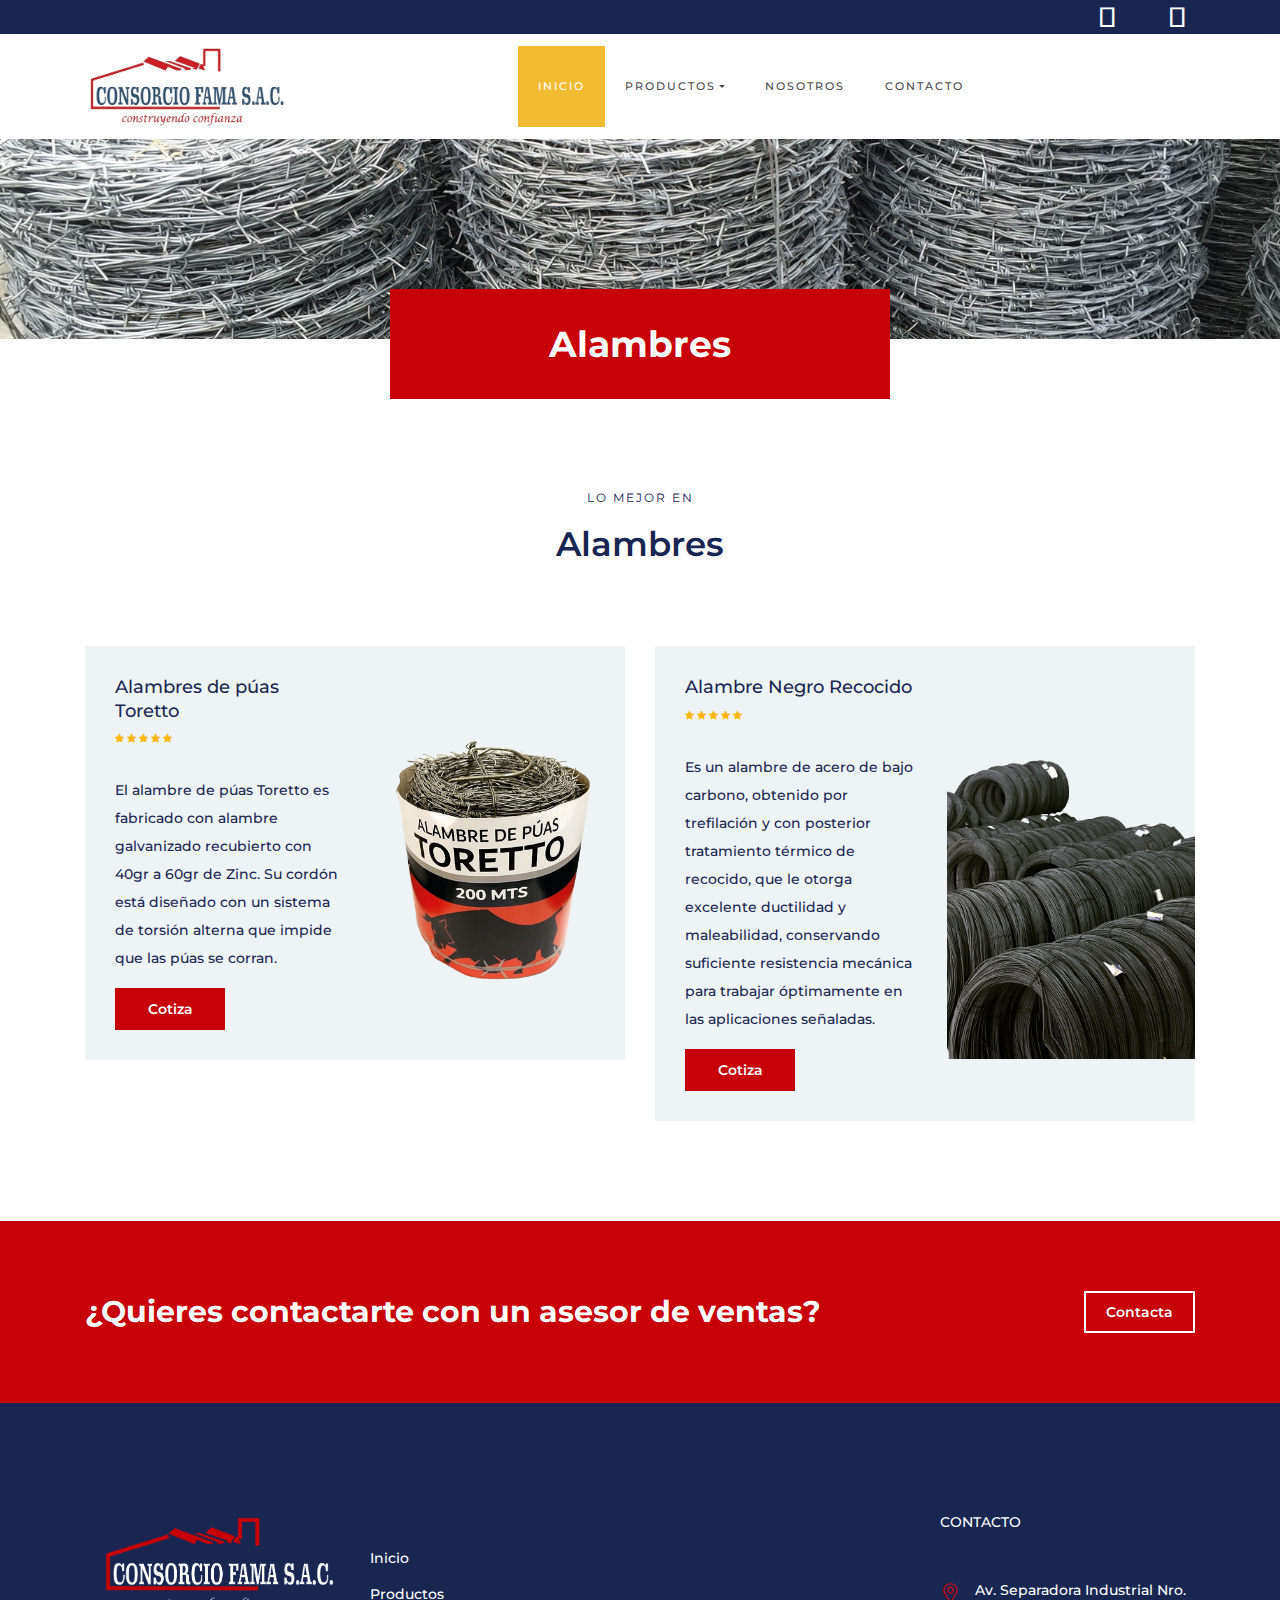
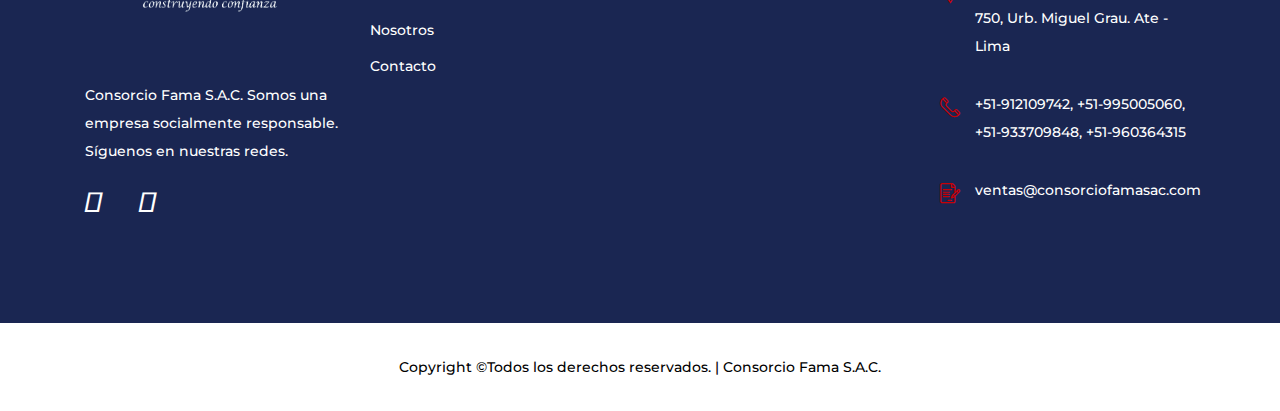
==== commit 651b90b1: "Add files via upload" ====
--- a/alambres.html
+++ b/alambres.html
@@ -68,7 +68,7 @@
                 </button>
                 <div class="collapse navbar-collapse" id="ftco-nav">
                     <ul class="navbar-nav m-auto">
-                        <li class="nav-item active"><a href="#" class="nav-link">Inicio</a></li>
+                        <li class="nav-item active"><a href="index.html" class="nav-link">Inicio</a></li>
                         <li class="nav-item dropdown">
                             <a class="nav-link dropdown-toggle" href="#" id="dropdown04" data-toggle="dropdown"
                                 aria-haspopup="true" aria-expanded="false">Productos</a>
@@ -97,7 +97,7 @@
     <!-- ##### Header Area End ##### -->
 
     <!-- ##### Breadcumb Area Start ##### -->
-    <div class="breadcumb-area bg-img" style="background-image: url(img/bg-img/bg-33.jpg);">
+    <div class="breadcumb-area bg-img" style="background-image: url(img/bg-img/bg-33.jpg);z-index: -1;">
         <div class="bradcumbContent">
             <h2>Alambres</h2>
         </div>
@@ -122,8 +122,8 @@
                     <div class="single-top-popular-course d-flex align-items-center flex-wrap mb-30 wow fadeInUp" data-wow-delay="400ms">
                         <div class="popular-course-content">
                             <h5>Alambres de púas Toretto</h5>
-                            <span>Espesor: 1.3mm. x 1.3mm
-                              | Calibre: 17 BWG  | Rollo 200 mts</span>
+                            <!-- <div class=""span>Espesor: 1.3mm. x 1.3mm
+                              | Calibre: 17 BWG  | Rollo 200 mts</span>-->
                             <div class="course-ratings">
                                 <i class="fa fa-star" aria-hidden="true"></i>
                                 <i class="fa fa-star" aria-hidden="true"></i>
@@ -145,8 +145,8 @@
                     <div class="single-top-popular-course d-flex align-items-center flex-wrap mb-30 wow fadeInUp" data-wow-delay="500ms">
                         <div class="popular-course-content">
                             <h5>Alambre Negro Recocido</h5>
-                            <span>Calibre BWG #8 #16
-                                |  Rollo 100 Kg</span>
+                           <!-- <span>Calibre BWG #8 #16
+                                |  Rollo 100 Kg</span>-->
                             <div class="course-ratings">
                                 <i class="fa fa-star" aria-hidden="true"></i>
                                 <i class="fa fa-star" aria-hidden="true"></i>
@@ -216,7 +216,7 @@
                             </div>
                             <nav>
                                 <ul class="useful-links">
-                                    <li><a href="#">Inicio</a></li>
+                                    <li><a href="index.html">Inicio</a></li>
                                     <li><a href="#catalogo">Productos</a></li>
                                     <li><a href="#nosotros">Nosotros</a></li>
                                     <li><a href="#">Contacto</a></li>
--- a/style.css
+++ b/style.css
@@ -178,9 +178,9 @@
 
 /* Preloader */
 #preloader {
-  background: #e01d25;
-  background: -webkit-linear-gradient(to right, #e01d25, #e01d25);
-  background: linear-gradient(to right, #e01d25, #e01d25);
+  background: #c80007;
+  background: -webkit-linear-gradient(to right, #c80007, #c80007);
+  background: linear-gradient(to right, #c80007, #c80007);
   width: 100%;
   height: 100%;
   position: fixed;
@@ -253,7 +253,7 @@
   padding-right: 0;
   width: 30px;
   height: 30px;
-  background-color: #e01d25;
+  background-color: #c80007;
   line-height: 30px;
   text-align: center;
   position: absolute;
@@ -266,9 +266,9 @@
 
 /* ScrollUp */
 #scrollUp {
-  background: #e01d25;
-  background: -webkit-linear-gradient(to right, #e01d25, #e01d25);
-  background: linear-gradient(to right, #e01d25, #e01d25);
+  background: #c80007;
+  background: -webkit-linear-gradient(to right, #c80007, #c80007);
+  background: linear-gradient(to right, #c80007, #c80007);
   border-radius: 0;
   bottom: 60px;
   box-shadow: 0 2px 6px 0 rgba(0, 0, 0, 0.3);
@@ -301,9 +301,9 @@
   line-height: 65px;
   -webkit-transition: all 500ms;
   transition: all 500ms;
-  background: #e01d25;
-  background-image: -webkit-linear-gradient(left, #e01d25 0%, #e01d25 51%, #e01d25 100%);
-  background-image: linear-gradient(to right, #e01d25 0%, #e01d25 51%, #e01d25 100%);
+  background: #c80007;
+  background-image: -webkit-linear-gradient(left, #c80007 0%, #c80007 51%, #c80007 100%);
+  background-image: linear-gradient(to right, #c80007 0%, #c80007 51%, #c80007 100%);
   font-weight: 600; }
   .academy-btn.btn-sm {
     min-width: 110px;
@@ -314,23 +314,23 @@
     font-size: 14px;
     font-weight: 600;
     color: #ffffff;
-    background: #e01d25;
-    background: -webkit-linear-gradient(to right, #e01d25, #e01d25);
-    background: linear-gradient(to right, #e01d25, #e01d25); }
+    background: #c80007;
+    background: -webkit-linear-gradient(to right, #c80007, #c80007);
+    background: linear-gradient(to right, #c80007, #c80007); }
   .academy-btn.btn-2 {
     background: #141414; }
     .academy-btn.btn-2:hover, .academy-btn.btn-2:focus {
-      background: #e01d25; }
+      background: #c80007; }
   .academy-btn.btn-3 {
-    background: #e01d25; }
+    background: #c80007; }
     .academy-btn.btn-3:hover, .academy-btn.btn-3:focus {
       background: #141414; }
   .academy-btn.btn-4 {
     background: #ffffff;
-    border: 2px solid #e01d25;
+    border: 2px solid #c80007;
     color: #1a2652; }
     .academy-btn.btn-4:hover, .academy-btn.btn-4:focus {
-      background: #e01d25;
+      background: #c80007;
       color: #ffffff; }
 
 /* Header Area CSS */
@@ -375,7 +375,7 @@
         font-weight: 700;
         text-transform: uppercase; }
         .header-area .academy-main-menu .classy-navbar .classynav ul li a:hover, .header-area .academy-main-menu .classy-navbar .classynav ul li a:focus {
-          color: #e01d25; }
+          color: #c80007; }
     .header-area .academy-main-menu .classynav {
       padding-left: 2em; }
       @media only screen and (min-width: 992px) and (max-width: 1199px) {
@@ -458,7 +458,7 @@
       top: 0;
       right: 0;
       z-index: 1;
-      background-color: #1cdb4c;
+      background-color: #f30c0c;
       content: ''; }
 
 .hero-slides {
@@ -466,7 +466,7 @@
   z-index: 1; }
   .hero-slides .single-hero-slide {
     width: 100%;
-    height: 850px;
+    height: 1000px;
     position: relative;
     z-index: 1; }
     @media only screen and (min-width: 992px) and (max-width: 1199px) {
@@ -499,9 +499,9 @@
           font-size: 30px; } }
   .hero-slides .owl-prev,
   .hero-slides .owl-next {
-    background: #e01d25;
-    background: -webkit-linear-gradient(to right, #e01d25, #e01d25);
-    background: linear-gradient(to right, #e01d25, #e01d25);
+    background: #c80007;
+    background: -webkit-linear-gradient(to right, #c80007, #c80007);
+    background: linear-gradient(to right, #c80007, #c80007);
     width: 56px;
     height: 56px;
     line-height: 56px;
@@ -548,9 +548,9 @@
   .top-features-area .features-content {
     position: relative;
     z-index: 50;
-    background: #e01d25;
-    background: -webkit-linear-gradient(to right, #e01d25, #e01d25);
-    background: linear-gradient(to right, #e01d25, #e01d25);
+    background: #c80007;
+    background: -webkit-linear-gradient(to right, #c80007, #c80007);
+    background: linear-gradient(to right, #c80007, #c80007);
     padding: 40px 15px;
     -webkit-transform: translateY(-50%);
     transform: translateY(-50%); }
@@ -597,9 +597,9 @@
   flex: 0 0 91px;
   min-width: 91px;
   width: 91px;
-  background: #e01d25;
-  background: -webkit-linear-gradient(to right, #e01d25, #e01d25);
-  background: linear-gradient(to right, #e01d25, #e01d25);
+  background: #c80007;
+  background: -webkit-linear-gradient(to right, #c80007, #c80007);
+  background: linear-gradient(to right, #c80007, #c80007);
   width: 91px;
   height: 91px;
   line-height: 95px;
@@ -624,7 +624,7 @@
 .single-course-area .course-content p {
   margin-bottom: 0; }
 .single-course-area:hover .course-content h4, .single-course-area:focus .course-content h4 {
-  color: #e01d25; }
+  color: #c80007; }
 
 /* Testimonials Area CSS */
 .single-testimonial-area {
@@ -659,11 +659,11 @@
     font-weight: 500;
     font-size: 15px; }
     .single-testimonial-area .testimonial-content h6 span {
-      color: #e01d25; }
+      color: #c80007; }
   .single-testimonial-area:hover .testimonial-thumb {
-    border-color: #e01d25; }
+    border-color: #c80007; }
   .single-testimonial-area:hover .testimonial-content h5 {
-    color: #e01d25; }
+    color: #c80007; }
 
 /* Top Popular Course Area CSS */
 .single-top-popular-course {
@@ -691,7 +691,7 @@
       margin-bottom: 8px; }
     .single-top-popular-course .popular-course-content span {
       font-size: 12px;
-      color: #e01d25;
+      color: #c80007;
       margin-bottom: 10px;
       display: block; }
     .single-top-popular-course .popular-course-content .course-ratings {
@@ -759,7 +759,7 @@
       margin-left: -2px; }
     .popular-course-details-area .single-top-popular-course .popular-course-content span {
       font-size: 14px;
-      color: #e01d25;
+      color: #c80007;
       margin-bottom: 10px;
       display: block; }
     .popular-course-details-area .single-top-popular-course .popular-course-content .course-ratings {
@@ -802,9 +802,9 @@
 .call-to-action-area {
   position: relative;
   z-index: 1;
-  background: #e01d25;
-  background: -webkit-linear-gradient(to right, #e01d25, #e01d25);
-  background: linear-gradient(to right, #e01d25, #e01d25);
+  background: #c80007;
+  background: -webkit-linear-gradient(to right, #c80007, #c80007);
+  background: linear-gradient(to right, #c80007, #c80007);
   padding: 70px 0; }
   .call-to-action-area .cta-content h3 {
     font-size: 30px;
@@ -852,7 +852,7 @@
     font-size: 14px;
     font-weight: 500; }
     .main-footer-area .footer-widget .useful-links li a:hover, .main-footer-area .footer-widget .useful-links li a:focus {
-      color: #e01d25; }
+      color: #c80007; }
   .main-footer-area .footer-widget .gallery-list a {
     position: relative;
     z-index: 1;
@@ -876,7 +876,7 @@
       opacity: 1;
       visibility: visible; }
   .main-footer-area .footer-widget .single-contact i {
-    color: #e01d25;
+    color: #c80007;
     font-size: 20px;
     margin-right: 15px;
     padding-top: 7px; }
@@ -909,9 +909,9 @@
   .breadcumb-area .bradcumbContent {
     width: 500px;
     height: 110px;
-    background: #e01d25;
-    background: -webkit-linear-gradient(to right, #e01d25, #e01d25);
-    background: linear-gradient(to right, #e01d25, #e01d25);
+    background: #c80007;
+    background: -webkit-linear-gradient(to right, #c80007, #c80007);
+    background: linear-gradient(to right, #c80007, #c80007);
     position: absolute;
     bottom: -60px;
     -webkit-transform: translateX(-50%);
@@ -936,9 +936,9 @@
   z-index: 1; }
   .about-slides .owl-prev,
   .about-slides .owl-next {
-    background: #e01d25;
-    background: -webkit-linear-gradient(to right, #e01d25, #e01d25);
-    background: linear-gradient(to right, #e01d25, #e01d25);
+    background: #c80007;
+    background: -webkit-linear-gradient(to right, #c80007, #c80007);
+    background: linear-gradient(to right, #c80007, #c80007);
     width: 56px;
     height: 56px;
     line-height: 56px;
@@ -972,7 +972,7 @@
     font-weight: 400;
     margin-bottom: 3px; }
   .single-teachers-area .teachers-info span {
-    color: #e01d25;
+    color: #c80007;
     font-size: 14px; }
 
 /* Blog Area CSS */
@@ -989,16 +989,16 @@
     font-weight: 500;
     margin-bottom: 5px; }
     .single-blog-post .post-title:hover, .single-blog-post .post-title:focus {
-      color: #e01d25; }
+      color: #c80007; }
   .single-blog-post .post-meta {
     margin-bottom: 30px; }
     .single-blog-post .post-meta p {
       font-size: 12px;
-      color: #e01d25;
+      color: #c80007;
       margin-bottom: 0; }
       .single-blog-post .post-meta p a {
         font-size: 12px;
-        color: #e01d25;
+        color: #c80007;
         font-weight: 500; }
 
 .academy-pagination-area .pagination .page-item .page-link {
@@ -1015,7 +1015,7 @@
   text-align: center;
   line-height: 36px; }
   .academy-pagination-area .pagination .page-item .page-link:hover, .academy-pagination-area .pagination .page-item .page-link:focus {
-    background-color: #e01d25;
+    background-color: #c80007;
     color: #ffffff; }
 .academy-pagination-area .pagination .page-item:first-child .page-link {
   margin-left: 0;
@@ -1025,7 +1025,7 @@
   border-top-right-radius: 0;
   border-bottom-right-radius: 0; }
 .academy-pagination-area .pagination .page-item.active .page-link {
-  background-color: #e01d25;
+  background-color: #c80007;
   color: #ffffff; }
 
 .blog-post-search-widget form {
@@ -1045,7 +1045,7 @@
     right: 0;
     width: 55px;
     height: 48px;
-    background-color: #e01d25;
+    background-color: #c80007;
     border: none;
     z-index: 10;
     cursor: pointer;
@@ -1065,7 +1065,7 @@
       margin-bottom: 10px;
       display: block; }
       .blog-post-categories ul li a:hover, .blog-post-categories ul li a:focus {
-        color: #e01d25; }
+        color: #c80007; }
 
 .latest-blog-posts {
   background-color: #eef3f6;
@@ -1087,10 +1087,10 @@
       .latest-blog-posts .latest-blog-post-content .post-title h6 {
         font-size: 14px; } }
     .latest-blog-posts .latest-blog-post-content .post-title h6:hover, .latest-blog-posts .latest-blog-post-content .post-title h6:focus {
-      color: #e01d25; }
+      color: #c80007; }
   .latest-blog-posts .latest-blog-post-content .post-date {
     font-size: 12px;
-    color: #e01d25; }
+    color: #c80007; }
 
 .map-area {
   position: relative;
@@ -1116,13 +1116,13 @@
   .contact-content .section-heading {
     margin-bottom: 30px !important; }
   .contact-content .contact-social-info a {
-    color: #e01d25;
+    color: #c80007;
     display: inline-block;
     margin-right: 30px; }
   .contact-content .contact-icon i {
     padding-top: 5px;
     display: inline-block;
-    color: #e01d25; }
+    color: #c80007; }
   .contact-content .contact-form-area {
     padding: 40px 20px;
     background-color: #ffffff; }
@@ -1165,7 +1165,7 @@
     font-size: 45px;
     margin-bottom: 30px;
     display: block;
-    color: #e01d25; }
+    color: #c80007; }
   .single-cool-fact h3 {
     font-size: 48px;
     font-weight: 400;
@@ -1208,9 +1208,9 @@
         -ms-filter: "progid:DXImageTransform.Microsoft.Alpha(Opacity=0)";
         filter: alpha(opacity=0); }
     .single-accordion h6 a.collapsed {
-      background: #e01d25;
-      background: -webkit-linear-gradient(to right, #e01d25, #e01d25);
-      background: linear-gradient(to right, #e01d25, #e01d25);
+      background: #c80007;
+      background: -webkit-linear-gradient(to right, #c80007, #c80007);
+      background: linear-gradient(to right, #c80007, #c80007);
       color: #ffffff; }
       .single-accordion h6 a.collapsed span.accor-close {
         opacity: 0;
@@ -1235,9 +1235,9 @@
     border-bottom: none;
     margin-bottom: 50px; }
     .academy-tabs-content .nav-tabs .nav-link {
-      background: #e01d25;
-      background: -webkit-linear-gradient(to right, #e01d25, #e01d25);
-      background: linear-gradient(to right, #e01d25, #e01d25);
+      background: #c80007;
+      background: -webkit-linear-gradient(to right, #c80007, #c80007);
+      background: linear-gradient(to right, #c80007, #c80007);
       padding: 0 20px;
       height: 50px;
       line-height: 50px;
